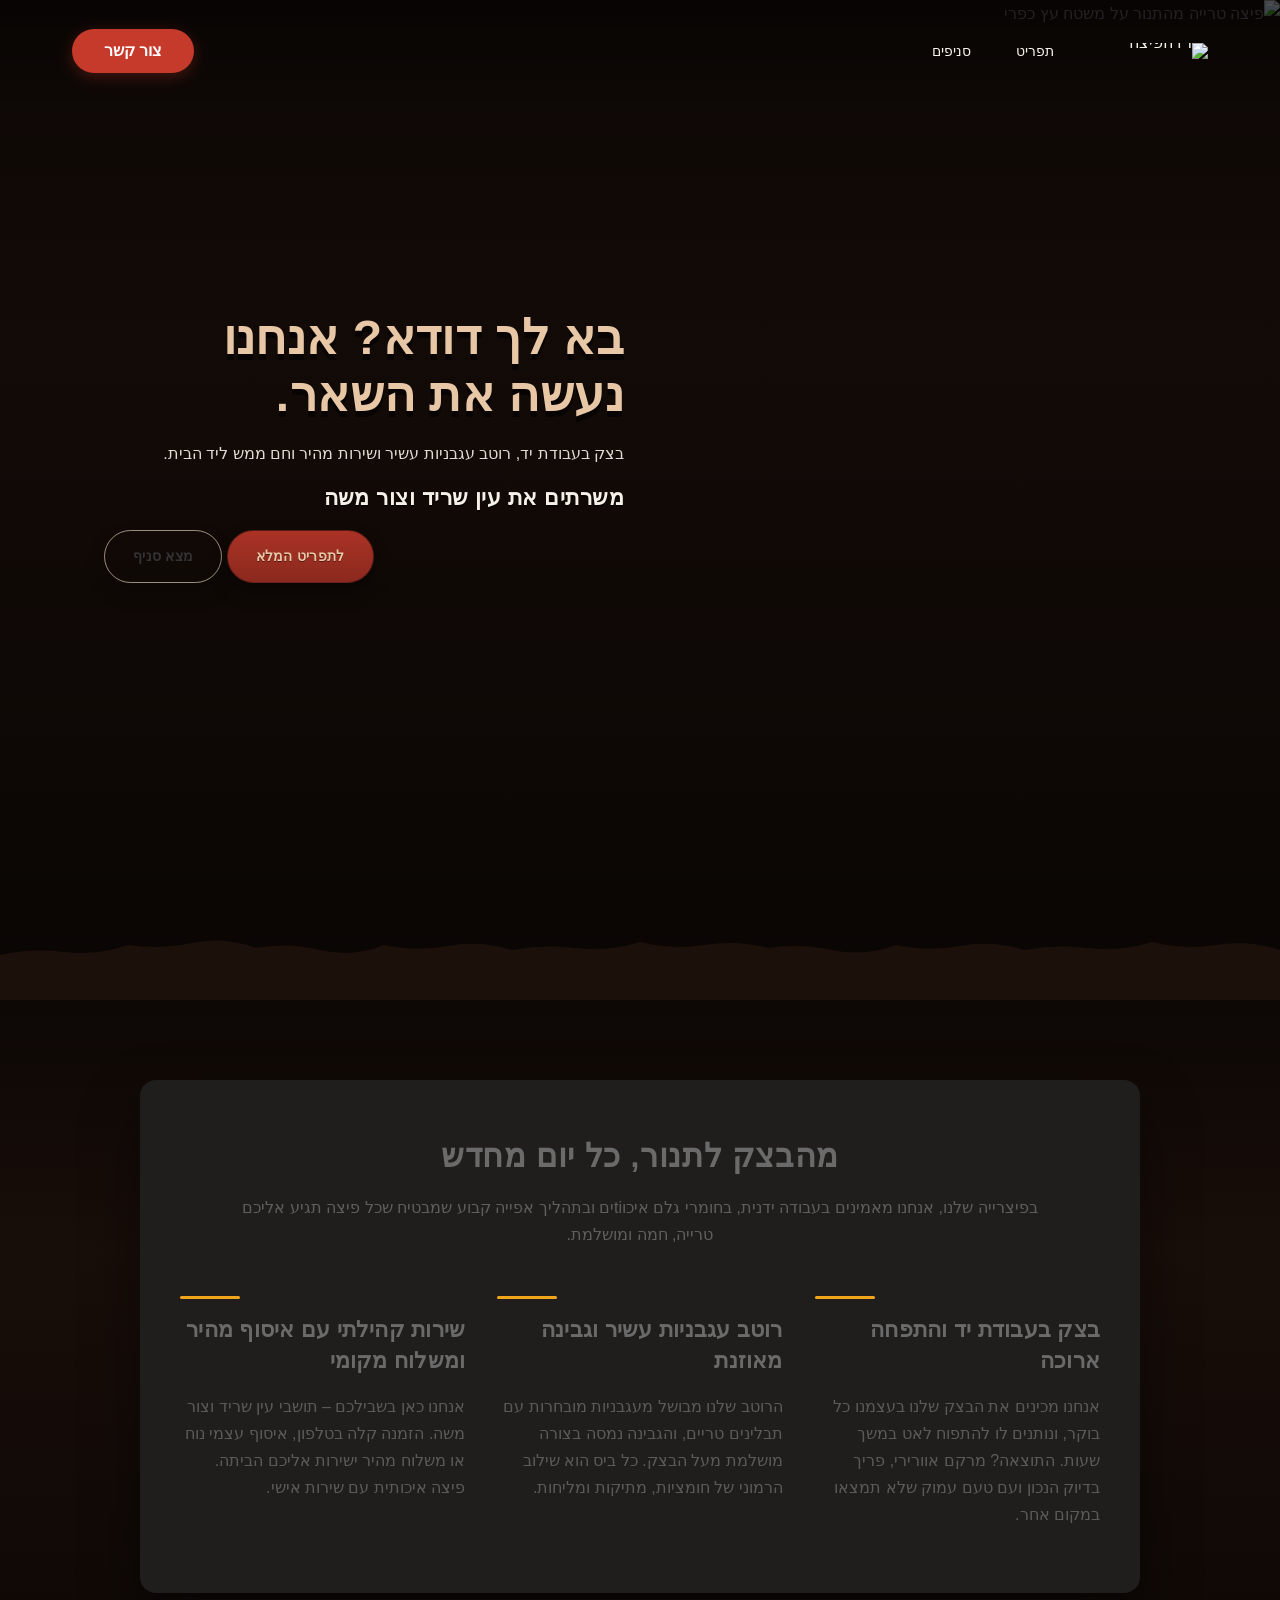
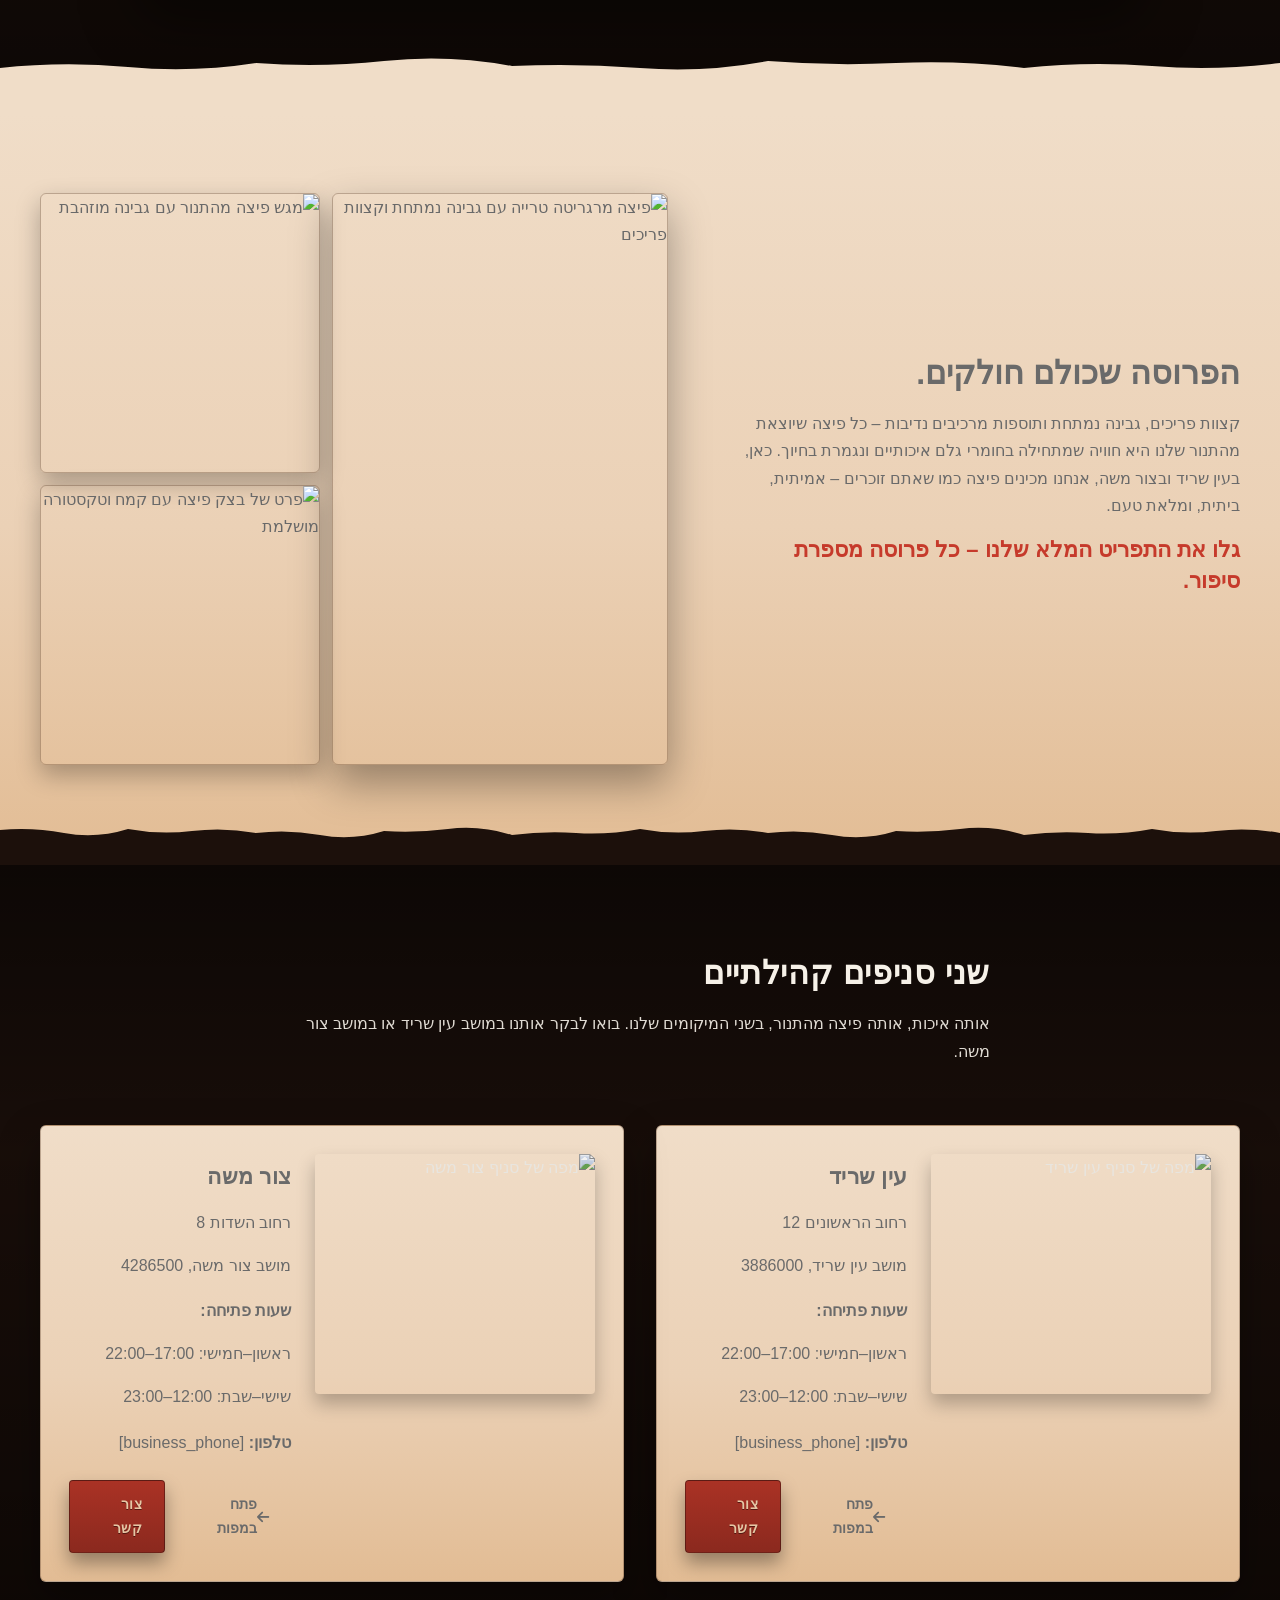
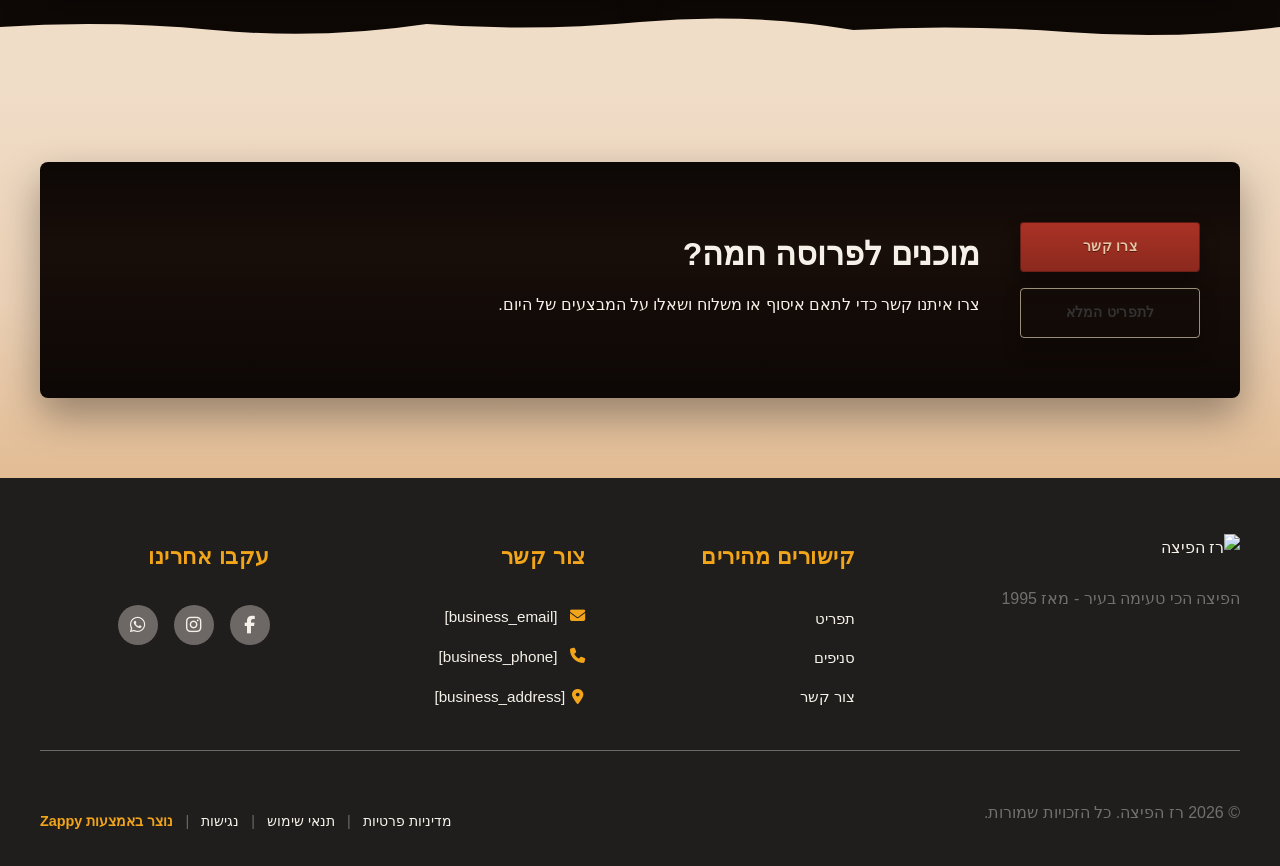
==== index.html @ 1bbb0b95 "Background sync: Progressive GitHub Sync" ====
<!DOCTYPE html>
<html lang="he" dir="rtl">
<head>
    <meta charset="UTF-8">
    <meta name="viewport" content="width=device-width, initial-scale=1.0">
    <meta name="robots" content="index, follow">
    <title>פיצה איכותית שמגיעה היישר אליכם הביתה — רז הפיצה</title>
    <meta name="description" content="רז הפיצה מגישה פיצה טרייה ואיכותית בעין שריד וצור משה. פיצרייה משפחתית עם מגוון טעמים מפנקים שכולם אוהבים. הזמינו עכשיו!">
    <meta name="keywords" content="פיצרייה, רז הפיצה, פיצה עין שריד, פיצה צור משה, פיצריה איכותית לילדים">
    
    <!-- Favicons -->
    <link rel="icon" type="image/x-icon" href="/assets/favicon.ico">
    <link rel="icon" type="image/png" sizes="16x16" href="/assets/favicon-16x16.png">
    <link rel="icon" type="image/png" sizes="32x32" href="/assets/favicon-32x32.png">
    <link rel="icon" type="image/png" sizes="48x48" href="/assets/favicon-48x48.png">
    <link rel="icon" type="image/png" sizes="192x192" href="/assets/favicon-192x192.png">
    <link rel="icon" type="image/png" sizes="512x512" href="/assets/favicon-512x512.png">
    <link rel="apple-touch-icon" href="/assets/apple-touch-icon.png">
    <!-- Zappy Analytics -->
<script>
(function() {
  'use strict';
  
  // Configuration
  var config = {
    websiteId: 'b93ec618-f410-4ff7-aa60-699da508976b',
    apiUrl: 'https://api.zappy5.com/api/analytics/track',
    sessionDuration: 30 * 60 * 1000, // 30 minutes
    visitorDuration: 30 * 24 * 60 * 60 * 1000, // 30 days
    trackPageViews: true,
    trackClicks: true,
    trackFormSubmissions: true
  };
  
  // Generate or retrieve persistent visitor ID (30 days)
  function getVisitorId() {
    var visitorKey = 'zappy_visitor_' + config.websiteId;
    var visitor = null;
    
    try {
      visitor = localStorage.getItem(visitorKey);
      if (visitor) {
        var visitorData = JSON.parse(visitor);
        var now = Date.now();
        
        // Check if visitor ID is still valid (30 days)
        if (now - visitorData.created < config.visitorDuration) {
          // Update last seen timestamp
          visitorData.lastSeen = now;
          localStorage.setItem(visitorKey, JSON.stringify(visitorData));
          return visitorData.id;
        }
      }
    } catch (e) {
      console.warn('Zappy Analytics: LocalStorage not available');
    }
    
    // Generate new visitor ID
    var newVisitorId = 'zv_' + Date.now() + '_' + Math.random().toString(36).substr(2, 9);
    
    try {
      localStorage.setItem(visitorKey, JSON.stringify({
        id: newVisitorId,
        created: Date.now(),
        lastSeen: Date.now()
      }));
    } catch (e) {
      // Continue without local storage
    }
    
    return newVisitorId;
  }
  
  // Generate or retrieve session ID (30 minutes)
  function getSessionId() {
    var sessionKey = 'zappy_session_' + config.websiteId;
    var session = null;
    
    try {
      session = sessionStorage.getItem(sessionKey);
      if (session) {
        var sessionData = JSON.parse(session);
        var now = Date.now();
        
        // Check if session is still valid
        if (now - sessionData.timestamp < config.sessionDuration) {
          // Update timestamp
          sessionData.timestamp = now;
          sessionStorage.setItem(sessionKey, JSON.stringify(sessionData));
          return sessionData.id;
        }
      }
    } catch (e) {
      console.warn('Zappy Analytics: SessionStorage not available');
    }
    
    // Generate new session ID
    var newSessionId = 'zs_' + Date.now() + '_' + Math.random().toString(36).substr(2, 9);
    
    try {
      sessionStorage.setItem(sessionKey, JSON.stringify({
        id: newSessionId,
        timestamp: Date.now()
      }));
    } catch (e) {
      // Continue without session storage
    }
    
    return newSessionId;
  }
  
  var visitorId = getVisitorId();
  var sessionId = getSessionId();
  
  // Track an event
  function trackEvent(eventType, data) {
    data = data || {};
    
    var eventData = {
      website_id: config.websiteId,
      event_type: eventType,
      page_path: window.location.pathname,
      referrer: document.referrer || 'direct',
      visitor_id: visitorId,
      session_id: sessionId,
      metadata: data
    };
    
    // Use sendBeacon if available (better for page unload events)
    if (navigator.sendBeacon) {
      var blob = new Blob([JSON.stringify(eventData)], { type: 'application/json' });
      navigator.sendBeacon(config.apiUrl, blob);
    } else {
      // Fallback to fetch
      fetch(config.apiUrl, {
        method: 'POST',
        headers: {
          'Content-Type': 'application/json'
        },
        body: JSON.stringify(eventData),
        keepalive: true
      }).catch(function(error) {
        console.warn('Zappy Analytics: Failed to track event', error);
      });
    }
  }
  
  // Track page view
  if (config.trackPageViews) {
    trackEvent('pageview', {
      title: document.title,
      url: window.location.href
    });
  }
  
  // Track clicks on important elements
  if (config.trackClicks) {
    document.addEventListener('click', function(e) {
      var target = e.target;
      
      // Track button clicks (counted as actions)
      if (target.tagName === 'BUTTON' || target.closest('button')) {
        var button = target.tagName === 'BUTTON' ? target : target.closest('button');
        trackEvent('click', {
          element: 'button',
          text: button.textContent.trim().substring(0, 100),
          id: button.id || null,
          class: button.className || null
        });
      }
      
      // Track link clicks (navigation - not counted as actions)
      else if (target.tagName === 'A' || target.closest('a')) {
        var link = target.tagName === 'A' ? target : target.closest('a');
        trackEvent('navigation', {
          element: 'link',
          text: link.textContent.trim().substring(0, 100),
          href: link.href,
          external: link.hostname !== window.location.hostname
        });
      }
    }, true);
  }
  
  // Track form submissions
  if (config.trackFormSubmissions) {
    document.addEventListener('submit', function(e) {
      var form = e.target;
      
      trackEvent('form_submit', {
        form_id: form.id || null,
        form_name: form.name || null,
        form_action: form.action || null,
        form_method: form.method || 'GET'
      });
    }, true);
  }
  
  // Track time on page (send on page unload)
  var pageLoadTime = Date.now();
  
  window.addEventListener('beforeunload', function() {
    var timeOnPage = Math.floor((Date.now() - pageLoadTime) / 1000); // in seconds
    
    trackEvent('page_unload', {
      time_on_page: timeOnPage,
      page_path: window.location.pathname
    });
  });
  
  // Expose tracking function globally for custom events
  window.zappyAnalytics = {
    track: trackEvent,
    getVisitorId: function() { return visitorId; },
    getSessionId: function() { return sessionId; }
  };
  
})();
</script>
<!-- End Zappy Analytics -->
    <meta property="og:title" content="פיצה איכותית שמגיעה היישר אליכם הביתה — רז הפיצה">
  <meta property="og:description" content="רז הפיצה מגישה פיצה טרייה ואיכותית בעין שריד וצור משה. פיצרייה משפחתית עם מגוון טעמים מפנקים שכולם אוהבים. הזמינו עכשיו!">
  <meta property="og:type" content="website">
  <meta property="og:locale" content="he_IL">
  
  <meta name="twitter:card" content="summary_large_image">
  <meta name="twitter:title" content="פיצה איכותית שמגיעה היישר אליכם הביתה — רז הפיצה">
  <meta name="twitter:description" content="רז הפיצה מגישה פיצה טרייה ואיכותית בעין שריד וצור משה. פיצרייה משפחתית עם מגוון טעמים מפנקים שכולם אוהבים. הזמינו עכשיו!">
  
  <link rel="stylesheet" href="https://cdnjs.cloudflare.com/ajax/libs/font-awesome/6.4.0/css/all.min.css">

    <!-- Favicons -->
    <link rel="icon" type="image/x-icon" href="/assets/favicon.ico">
    <link rel="icon" type="image/png" sizes="16x16" href="/assets/favicon-16x16.png">
    <link rel="icon" type="image/png" sizes="32x32" href="/assets/favicon-32x32.png">
    <link rel="icon" type="image/png" sizes="48x48" href="/assets/favicon-48x48.png">
    <link rel="icon" type="image/png" sizes="192x192" href="/assets/favicon-192x192.png">
    <link rel="icon" type="image/png" sizes="512x512" href="/assets/favicon-512x512.png">
    <link rel="apple-touch-icon" href="/assets/apple-touch-icon.png">
    <!-- Cookie Consent -->
    <link rel="stylesheet" href="https://cdn.jsdelivr.net/npm/vanilla-cookieconsent@3/dist/cookieconsent.css">
    <script src="https://cdn.jsdelivr.net/npm/vanilla-cookieconsent@3/dist/cookieconsent.umd.js"></script>
    <!-- Mickidum Accessibility Toolbar -->
    <script src="https://cdn.jsdelivr.net/gh/mickidum/acc_toolbar/acctoolbar/acctoolbar.min.js"></script>
    <link rel="stylesheet" href="/styles.css">

    <style id="zappy-dropdown-submenu-styles">
      /* ========== DESKTOP DROPDOWN SUBMENU STYLES ========== */
      /* Base styles for dropdown submenus - parent must be positioned */
      .nav-menu li:has(.sub-menu), nav li:has(.sub-menu), .navbar li:has(.sub-menu), #navMenu li:has(.sub-menu) { position: relative; }
      /* Submenu base - hidden by default */
      .nav-menu .sub-menu, nav .sub-menu, .navbar .sub-menu, #navMenu .sub-menu { display: block !important; position: absolute !important; top: 100%; left: 0; min-width: 220px; background: white; border-radius: 8px; box-shadow: 0 8px 25px rgba(0,0,0,0.15); padding: 8px 0; opacity: 0; visibility: hidden; transform: translateY(10px); transition: all 0.3s ease; z-index: 1000; list-style: none; pointer-events: none; }
      /* CRITICAL: Desktop hover styles to show dropdown */
      .nav-menu li:hover > .sub-menu, nav li:hover > .sub-menu, .navbar li:hover > .sub-menu, #navMenu li:hover > .sub-menu { opacity: 1 !important; visibility: visible !important; transform: translateY(0) !important; pointer-events: auto !important; }
      /* Submenu item styling */
      .sub-menu li { list-style: none; margin: 0; padding: 0; }
      .sub-menu a { display: block !important; padding: 10px 16px !important; color: var(--text-dark, #333) !important; font-weight: 500; text-decoration: none; white-space: nowrap; transition: background-color 0.2s; }
      .sub-menu a:hover { background-color: #f5f5f5; }
      /* RTL (Hebrew/Arabic) dropdown positioning */
      [dir="rtl"] .nav-menu .sub-menu, [dir="rtl"] nav .sub-menu, [dir="rtl"] .navbar .sub-menu, html[lang="he"] .nav-menu .sub-menu, html[lang="he"] nav .sub-menu, html[lang="he"] .navbar .sub-menu, html[lang="ar"] .nav-menu .sub-menu, html[lang="ar"] nav .sub-menu, html[lang="ar"] .navbar .sub-menu { left: auto !important; right: 0 !important; }
      /* Hide empty dropdown menus */
      .sub-menu:empty, .sub-menu:not(:has(li:not(.zappy-hidden-menu-item))), .sub-menu:not(:has(li)) { display: none !important; opacity: 0 !important; visibility: hidden !important; pointer-events: none !important; }
      /* Desktop: show submenu on Menu Group hover */
      li:has(.menu-group-title):hover > .sub-menu { opacity: 1 !important; visibility: visible !important; transform: translateY(0) !important; pointer-events: auto !important; }
      /* Menu Group title styling */
      .nav-menu > li > .menu-group-title, #navMenu > li > .menu-group-title { display: inline-block; padding: 0.5rem 1rem; cursor: default; user-select: none; }
      
      /* ========== MOBILE SUBMENU STYLES ========== */
      @media (max-width: 768px) {
        .nav-menu .sub-menu, nav .sub-menu, .navbar .sub-menu, #navMenu .sub-menu { position: static !important; transform: none !important; box-shadow: none !important; background: transparent !important; max-height: 0; overflow: hidden; opacity: 0; visibility: hidden; transition: max-height 0.3s ease, opacity 0.3s ease; padding: 0 !important; border-radius: 0 !important; }
        .sub-menu.mobile-expanded { max-height: 500px !important; opacity: 1 !important; visibility: visible !important; padding: 8px 0 8px 16px !important; }
        [dir="rtl"] .sub-menu.mobile-expanded, html[lang="he"] .sub-menu.mobile-expanded { padding: 8px 16px 8px 0 !important; }
        /* Disable hover behavior on mobile */
        .nav-menu li:hover > .sub-menu, nav li:hover > .sub-menu, .navbar li:hover > .sub-menu, #navMenu li:hover > .sub-menu { opacity: 0; visibility: hidden; pointer-events: none; }
        .nav-menu li > .sub-menu.mobile-expanded, nav li > .sub-menu.mobile-expanded, .navbar li > .sub-menu.mobile-expanded, #navMenu li > .sub-menu.mobile-expanded { opacity: 1 !important; visibility: visible !important; pointer-events: auto !important; }
        .nav-menu li:has(.sub-menu), nav li:has(.sub-menu), .navbar li:has(.sub-menu), #navMenu li:has(.sub-menu) { display: flex !important; flex-wrap: wrap !important; align-items: center !important; position: relative !important; min-height: 44px !important; }
        .nav-menu li:has(.sub-menu) > a, nav li:has(.sub-menu) > a, .navbar li:has(.sub-menu) > a, #navMenu li:has(.sub-menu) > a { flex: 1 !important; min-width: 0 !important; }
        .nav-menu li:has(.sub-menu) > .menu-group-title, nav li:has(.sub-menu) > .menu-group-title, .navbar li:has(.sub-menu) > .menu-group-title, #navMenu li:has(.sub-menu) > .menu-group-title { flex: 1 !important; min-width: 0 !important; padding: 0 !important; line-height: inherit !important; }
        .nav-menu li:has(.sub-menu) > .sub-menu, nav li:has(.sub-menu) > .sub-menu, .navbar li:has(.sub-menu) > .sub-menu, #navMenu li:has(.sub-menu) > .sub-menu { flex-basis: 100% !important; width: 100% !important; }
        .nav-menu li:has(.sub-menu) > a [class*="chevron"], .nav-menu li:has(.sub-menu) > a [class*="arrow"], .nav-menu li:has(.sub-menu) > a .fa-chevron-down, .nav-menu li:has(.sub-menu) > a .fa-angle-down, nav li:has(.sub-menu) > a [class*="chevron"], nav li:has(.sub-menu) > a [class*="arrow"], #navMenu li:has(.sub-menu) > a [class*="chevron"], #navMenu li:has(.sub-menu) > a [class*="arrow"] { display: none !important; visibility: hidden !important; }
        .mobile-submenu-toggle { display: flex !important; align-items: center !important; justify-content: center !important; width: 44px !important; height: auto !important; background: transparent !important; border: none !important; cursor: pointer !important; color: var(--text-dark) !important; position: static !important; flex-shrink: 0 !important; align-self: stretch !important; z-index: 2 !important; padding: 0 !important; margin: 0 !important; }
        .mobile-submenu-toggle::after { content: '' !important; width: 0 !important; height: 0 !important; border-left: 6px solid transparent !important; border-right: 6px solid transparent !important; border-top: 7px solid currentColor !important; transition: transform 0.3s ease !important; }
        .mobile-submenu-toggle.expanded::after { transform: rotate(180deg) !important; }
        .sub-menu a { padding: 10px 0 !important; display: block !important; color: var(--text-dark) !important; }
        .navbar .sub-menu li a, nav.navbar .sub-menu li a, .zappy-products-dropdown .sub-menu a { color: var(--text-dark) !important; }
      }
      @media (min-width: 769px) { .mobile-submenu-toggle { display: none !important; } }
    </style>

    <style id="mobile-lang-menu-deployed-css">
    @media (max-width: 768px) {
      .lang-switcher,
      .nav-cta-container .lang-switcher,
      .nav-container .lang-switcher,
      .navbar .lang-switcher,
      .navbar .nav-cta-container .lang-switcher,
      .nav-icons-left .lang-switcher,
      .nav-ecommerce-icons .lang-switcher { display: none !important; }
      .mobile-lang-menu { width: 100%; border-top: 1px solid rgba(128,128,128,0.2); padding: 8px 0 0 0; margin-top: 8px; }
      .mobile-lang-toggle { display: flex !important; align-items: center; justify-content: space-between; width: 100%; padding: 12px 16px; background: none; border: none; cursor: pointer; font-size: 15px; color: inherit; font-family: inherit; }
      .mobile-lang-toggle::after { content: ''; display: inline-block; width: 8px; height: 8px; border-right: 2px solid currentColor; border-bottom: 2px solid currentColor; transform: rotate(45deg); transition: transform 0.3s ease; margin-left: 8px; }
      .mobile-lang-toggle.expanded::after { transform: rotate(-135deg); }
      .mobile-lang-options { max-height: 0; overflow: hidden; transition: max-height 0.3s ease; }
      .mobile-lang-options.expanded { max-height: 300px; }
      .mobile-lang-option { display: flex !important; align-items: center; gap: 10px; padding: 10px 24px; text-decoration: none; color: inherit; font-size: 14px; font-family: inherit; }
      .mobile-lang-option:hover { background: rgba(128,128,128,0.1); }
      .mobile-lang-option.active { font-weight: 600; opacity: 0.7; pointer-events: none; }
      .mobile-lang-option img { width: 20px; height: 20px; border-radius: 50%; }
    }
    @media (min-width: 769px) {
      .mobile-lang-menu { display: none !important; }
    }
    </style>

    <style id="zappy-widget-visibility">
      #mic-access-tool-general-button, .mic-access-tool-general-button,
      #mic-init-access-tool .mic-access-tool-general-button, #mic-init-access-tool #mic-access-tool-general-button,
      ._access-icon, #mic-access-tool-box, .mic-access-tool-box,
      #mic-init-access-tool #mic-access-tool-box, div[id*="mic-access-tool-box"], ._access-menu {
        display: none !important; visibility: hidden !important; opacity: 0 !important; pointer-events: none !important;
      }
    </style>
</head>
<body>

  <nav class="navbar" dir="rtl">
  <button class="mobile-toggle" id="mobileToggle" aria-label="Menu">
    <svg class="hamburger-icon" width="24" height="24" viewbox="0 0 24 24" fill="none">
      <path d="M3 12h18M3 6h18M3 18h18" stroke="currentColor" stroke-width="2" stroke-linecap="round"></path>
    </svg>
    <svg class="close-icon" width="24" height="24" viewbox="0 0 24 24" fill="none" style="display: none;">
      <path d="M18 6L6 18M6 6l12 12" stroke="currentColor" stroke-width="2" stroke-linecap="round"></path>
    </svg>
  </button>
  
  <button class="phone-header-btn" aria-label="Call">
    <svg width="20" height="20" viewbox="0 0 24 24" fill="currentColor">
      <path d="M22 16.92v3a2 2 0 0 1-2.18 2 19.79 19.79 0 0 1-8.63-3.07 19.5 19.5 0 0 1-6-6 19.79 19.79 0 0 1-3.07-8.67A2 2 0 0 1 4.11 2h3a2 2 0 0 1 2 1.72 12.84 12.84 0 0 0 .7 2.81 2 2 0 0 1-.45 2.11L8.09 9.91a16 16 0 0 0 6 6l1.27-1.27a2 2 0 0 1 2.11-.45 12.84 12.84 0 0 0 2.81.7A2 2 0 0 1 22 16.92z"></path>
    </svg>
  </button>
  
  <div class="nav-container">
    <div class="nav-right-group"><div class="nav-brand">
      <a href="/" class="logo-link">
        <img src="/assets/logo.webp" alt="רז הפיצה" class="logo">
      </a>
    </div><ul class="nav-menu" id="navMenu"><li><a href="/menu">תפריט</a></li><li><a href="/locations">סניפים</a></li></ul></div>
    
    
    
    <div class="nav-cta-container">
      <a href="/contact" class="nav-cta-btn">צור קשר</a>
    </div>
  </div>
</nav>
<script>

// Navbar Mobile Menu Toggle and Contrast Fix
(function() {
  // Use 'load' event instead of 'DOMContentLoaded' to ensure we run AFTER all other scripts
  window.addEventListener('load', function() {
    
    // FIX MOBILE BUTTON CONTRAST
    // Detect navbar background color and apply contrasting color to mobile buttons
    const navbar = document.querySelector('.navbar, nav, header');
    if (!navbar) {
      console.log('[Navbar] Navbar element not found');
      return;
    }
    
    // DECLARE VARIABLES EARLY to avoid Temporal Dead Zone errors
    // These are used in multiple places below
    let mobileToggle = document.getElementById('mobileToggle') ||
                       document.querySelector('.mobile-toggle') ||
                       document.querySelector('.hamburger') ||
                       document.querySelector('.hamburger-menu') ||
                       document.querySelector('.menu-toggle') ||
                       document.querySelector('.burger-menu') ||
                       document.querySelector('[aria-label="Menu"]') ||
                       document.querySelector('[aria-label="תפריט"]');
    
    const phoneBtn = document.querySelector('.phone-header-btn');
    
    const computedStyle = window.getComputedStyle(navbar);
    let bgColor = computedStyle.backgroundColor;
    
    console.log('[Navbar] Initial navbar background:', bgColor);
    
    // Check if background is transparent or rgba with 0 alpha
    const isTransparent = bgColor === 'transparent' || 
                         bgColor === 'rgba(0, 0, 0, 0)' ||
                         (bgColor.startsWith('rgba') && bgColor.includes(', 0)'));
    
    if (isTransparent) {
      // Check for background-image or gradient
      const bgImage = computedStyle.backgroundImage;
      if (bgImage && bgImage !== 'none') {
        console.log('[Navbar] Navbar has background image/gradient, using dark text');
        bgColor = 'rgb(240, 240, 240)'; // Assume light background
      } else {
        // Transparent navbar - check body background
        const bodyBg = window.getComputedStyle(document.body).backgroundColor;
        console.log('[Navbar] Navbar transparent, using body background:', bodyBg);
        bgColor = bodyBg;
      }
    }
    
    // Calculate luminance to determine if background is light or dark
    const rgb = bgColor.match(/\d+/g);
    if (rgb && rgb.length >= 3) {
      const r = parseInt(rgb[0]);
      const g = parseInt(rgb[1]);
      const b = parseInt(rgb[2]);
      const luminance = (0.299 * r + 0.587 * g + 0.114 * b) / 255;
      
      // Mobile button colors are set by Claude's AI-generated CSS (same as .nav-menu a)
      // No dynamic color overrides needed - colors come from the generated navbar CSS
      console.log('[Navbar] Mobile button colors preserved from Claude CSS (luminance:', luminance.toFixed(2) + ')');
      
      // FIX ICON SIZES - Ensure SVGs are properly sized and visible
      // INJECT CRITICAL CSS TO OVERRIDE ANY CONFLICTING RULES
      const criticalCSS = document.createElement('style');
      criticalCSS.id = 'zappy-mobile-nav-fix';
      const htmlLang = document.documentElement.lang || 'en';
      const htmlDir = document.documentElement.dir || 'ltr';
      // Check both dir attribute AND lang for RTL detection
      // dir="rtl" is the most reliable indicator
      const isRTL = htmlDir === 'rtl' || htmlLang === 'he' || htmlLang === 'ar';
      
      criticalCSS.textContent = `
        /* Hide mobile buttons on desktop, show only on mobile */
        @media (min-width: 769px) {
          .mobile-toggle,
          .phone-header-btn {
            display: none !important;
          }
        }
        
        /* Show and position mobile buttons correctly on mobile */
        @media (max-width: 768px) {
          .mobile-toggle,
          .phone-header-btn {
            position: absolute !important;
            top: 50% !important;
            transform: translateY(-50%) !important;
            z-index: 1001 !important;
            display: flex !important;
            align-items: center !important;
            justify-content: center !important;
            width: 36px !important;
            height: 36px !important;
            border-radius: 50% !important;
            border: none !important;
            cursor: pointer !important;
            padding: 6px !important;
            background: none !important;
            color: var(--nav-text, var(--text-dark)) !important;
          }
          
          /* LTR positioning (default): hamburger LEFT, phone RIGHT */
          html:not([dir="rtl"]):not([lang="he"]):not([lang="ar"]) .mobile-toggle,
          html[dir="ltr"] .mobile-toggle {
            left: 12px !important;
            right: auto !important;
          }
          html:not([dir="rtl"]):not([lang="he"]):not([lang="ar"]) .phone-header-btn,
          html[dir="ltr"] .phone-header-btn {
            right: 12px !important;
            left: auto !important;
          }
          
          /* RTL positioning: hamburger RIGHT, phone LEFT */
          html[dir="rtl"] .mobile-toggle,
          html[lang="he"] .mobile-toggle,
          html[lang="ar"] .mobile-toggle {
            right: 12px !important;
            left: auto !important;
          }
          html[dir="rtl"] .phone-header-btn,
          html[lang="he"] .phone-header-btn,
          html[lang="ar"] .phone-header-btn {
            left: 12px !important;
            right: auto !important;
          }
          
          /* CRITICAL: Ensure nav-container has min-height on mobile */
          /* All children are positioned absolutely/fixed on mobile, so height:auto collapses to 0 */
          .nav-container {
            min-height: 70px !important;
            position: relative !important;
          }
          
          /* Ensure SVG icons are properly sized and inherit color */
          .mobile-toggle svg,
          .phone-header-btn svg {
            width: 24px !important;
            height: 24px !important;
            /* Don't force display - let JavaScript control hamburger/close toggle */
          }
          
          /* Reset nav-cta-container on mobile - remove desktop box-shadow/padding */
          /* that creates a visible ghost box when CTA button is hidden */
          .nav-cta-container {
            box-shadow: none !important;
            padding: 0 !important;
          }
          
          /* Hide nav-cta-container entirely on mobile when there's no lang-switcher */
          /* (only the CTA button is inside, and it's hidden on mobile) */
          .nav-cta-container:not(:has(.lang-switcher)) {
            display: none !important;
          }
          
          /* CRITICAL: Prevent hero image fade gradient from bleeding over headline text */
          /* The .image-fade-gradient has bottom: -30px (extends below parent) */
          /* On mobile stacked layout, this overlaps the h1 text below the image */
          .hero-image-column {
            overflow: hidden !important;
          }
          .image-fade-gradient {
            bottom: 0 !important;
          }
          
          /* Hide desktop language switcher on mobile - hamburger menu handles it */
          /* High specificity to override stored CSS */
          .lang-switcher,
          .nav-cta-container .lang-switcher,
          .nav-container .lang-switcher,
          .navbar .lang-switcher,
          .navbar .nav-cta-container .lang-switcher {
            display: none !important;
          }
        }
      `;
      
      // Remove existing fix if present and inject new one
      const existing = document.getElementById('zappy-mobile-nav-fix');
      if (existing) existing.remove();
      document.head.appendChild(criticalCSS);
      
      console.log('[Navbar] Critical CSS injected for mobile nav positioning');
      
      // ONLY apply inline positioning styles on mobile viewport
      // On desktop, the CSS handles hiding these buttons with display: none
      // Inline styles were breaking desktop layout by overriding CSS
      const isMobileViewport = window.innerWidth <= 768;
      
      if (mobileToggle) {
        // Icon sizing applies to all viewports for consistency
        const hamburgerIcon = mobileToggle.querySelector('.hamburger-icon');
        const closeIcon = mobileToggle.querySelector('.close-icon');
        
        if (hamburgerIcon) {
          hamburgerIcon.style.setProperty('width', '24px', 'important');
          hamburgerIcon.style.setProperty('height', '24px', 'important');
          hamburgerIcon.style.setProperty('display', 'block', 'important'); // Show hamburger by default
        }
        if (closeIcon) {
          closeIcon.style.setProperty('width', '24px', 'important');
          closeIcon.style.setProperty('height', '24px', 'important');
          closeIcon.style.setProperty('display', 'none', 'important'); // Hide close icon by default
        }
        
        // ONLY set positioning inline styles on mobile
        if (isMobileViewport) {
          mobileToggle.style.setProperty('position', 'absolute', 'important');
          mobileToggle.style.setProperty('top', '50%', 'important');
          mobileToggle.style.setProperty('transform', 'translateY(-50%)', 'important');
          mobileToggle.style.setProperty('z-index', '1001', 'important');
          
          // Clear any inline left/right so CSS can take over based on html[dir]
          mobileToggle.style.removeProperty('left');
          mobileToggle.style.removeProperty('right');
          
          console.log('[Navbar] Mobile toggle positioning applied (mobile viewport)');
        } else {
          // On desktop, clear any positioning styles to let CSS handle it
          mobileToggle.style.removeProperty('position');
          mobileToggle.style.removeProperty('top');
          mobileToggle.style.removeProperty('transform');
          mobileToggle.style.removeProperty('z-index');
          mobileToggle.style.removeProperty('left');
          mobileToggle.style.removeProperty('right');
          console.log('[Navbar] Desktop viewport - cleared mobile toggle inline positioning');
        }
      }
      
      if (phoneBtn) {
        // Icon sizing applies to all viewports
        const phoneIcon = phoneBtn.querySelector('svg');
        if (phoneIcon) {
          phoneIcon.style.width = '24px';
          phoneIcon.style.height = '24px';
          phoneIcon.setAttribute('width', '24');
          phoneIcon.setAttribute('height', '24');
        }
        
        // ONLY set positioning inline styles on mobile
        if (isMobileViewport) {
          phoneBtn.style.setProperty('position', 'absolute', 'important');
          phoneBtn.style.setProperty('top', '50%', 'important');
          phoneBtn.style.setProperty('transform', 'translateY(-50%)', 'important');
          phoneBtn.style.setProperty('z-index', '1001', 'important');
          
          // Clear any inline left/right so CSS can take over based on html[dir]
          phoneBtn.style.removeProperty('left');
          phoneBtn.style.removeProperty('right');
          
          console.log('[Navbar] Phone button positioning applied (mobile viewport)');
        } else {
          // On desktop, clear any positioning styles to let CSS handle it
          phoneBtn.style.removeProperty('position');
          phoneBtn.style.removeProperty('top');
          phoneBtn.style.removeProperty('transform');
          phoneBtn.style.removeProperty('z-index');
          phoneBtn.style.removeProperty('left');
          phoneBtn.style.removeProperty('right');
          console.log('[Navbar] Desktop viewport - cleared phone button inline positioning');
        }
      }
    } else {
      console.log('[Navbar] Could not parse background color:', bgColor);
    }
    
    // MOBILE MENU TOGGLE
    // Re-query in case DOM changed (mobileToggle already declared at top of function)
    mobileToggle = document.getElementById('mobileToggle') ||
                   document.querySelector('.mobile-toggle') ||
                   document.querySelector('.hamburger') ||
                   document.querySelector('.hamburger-menu') ||
                   document.querySelector('.menu-toggle') ||
                   document.querySelector('.burger-menu') ||
                   document.querySelector('[aria-label="Menu"]') ||
                   document.querySelector('[aria-label="תפריט"]');
    
    // EXPANDED SEARCH: Find nav menu by ID or class
    const navMenu = document.getElementById('navMenu') ||
                  document.querySelector('.nav-menu') ||
                  document.querySelector('.nav-links') ||
                  document.querySelector('nav ul:not(.submenu)');
    
    if (!mobileToggle || !navMenu) {
      console.log('[Navbar] Mobile toggle or menu not found:', { toggle: !!mobileToggle, menu: !!navMenu });
      return;
    }
    
    // Ensure navMenu has ID for CSS targeting
    if (!navMenu.id) {
      navMenu.id = 'navMenu';
    }
    
    console.log('[Navbar] Initializing mobile menu...');
    
    // Remove any existing event listeners by cloning the button
    const newToggle = mobileToggle.cloneNode(true);
    mobileToggle.parentNode.replaceChild(newToggle, mobileToggle);
    
    // Toggle menu on button click - use newToggle now
    newToggle.addEventListener('click', function(e) {
      e.preventDefault();
      e.stopPropagation();
      
      const hamburgerIcon = this.querySelector('.hamburger-icon');
      const closeIcon = this.querySelector('.close-icon');
      const isActive = navMenu.classList.contains('active');
      
      if (isActive) {
        // Close menu
        navMenu.classList.remove('active');
        if (hamburgerIcon) hamburgerIcon.style.setProperty('display', 'block', 'important');
        if (closeIcon) closeIcon.style.setProperty('display', 'none', 'important');
        document.body.style.overflow = '';
        console.log('[Navbar] Menu closed');
      } else {
        // Open menu
        navMenu.classList.add('active');
        if (hamburgerIcon) hamburgerIcon.style.setProperty('display', 'none', 'important');
        if (closeIcon) closeIcon.style.setProperty('display', 'block', 'important');
        document.body.style.overflow = 'hidden';
        console.log('[Navbar] Menu opened');
      }
    });
    
    // Close menu when clicking nav links (but NOT dropdown toggles)
    const navLinks = navMenu.querySelectorAll('a');
    navLinks.forEach(function(link) {
      link.addEventListener('click', function() {
        // Don't close if it's a dropdown child (unless it's a real navigation link)
        if (this.getAttribute('href') === '#') return;
        
        const hamburgerIcon = newToggle.querySelector('.hamburger-icon');
        const closeIcon = newToggle.querySelector('.close-icon');
        
        navMenu.classList.remove('active');
        if (hamburgerIcon) hamburgerIcon.style.setProperty('display', 'block', 'important');
        if (closeIcon) closeIcon.style.setProperty('display', 'none', 'important');
        document.body.style.overflow = '';
        console.log('[Navbar] Menu closed (link clicked)');
      });
    });
    
    // DROPDOWN MENU TOGGLE (for mobile and touch devices)
    var dropdownToggles = navMenu.querySelectorAll('.dropdown-toggle');
    dropdownToggles.forEach(function(toggle) {
      toggle.addEventListener('click', function(e) {
        e.preventDefault();
        e.stopPropagation();
        var parent = this.closest('.nav-dropdown');
        if (!parent) return;
        
        // Close other open dropdowns at the same level
        var siblings = parent.parentNode.querySelectorAll('.nav-dropdown.open');
        siblings.forEach(function(sib) {
          if (sib !== parent) sib.classList.remove('open');
        });
        
        parent.classList.toggle('open');
        console.log('[Navbar] Dropdown toggled:', parent.classList.contains('open') ? 'open' : 'closed');
      });
    });
    
    // Close dropdowns when clicking outside
    document.addEventListener('click', function(e) {
      if (!e.target.closest('.nav-dropdown')) {
        var openDropdowns = document.querySelectorAll('.nav-dropdown.open');
        openDropdowns.forEach(function(dd) { dd.classList.remove('open'); });
      }
    });
    
    console.log('[Navbar] Dropdown handlers initialized for ' + dropdownToggles.length + ' dropdowns');
    
    // Phone button functionality (phoneBtn already declared at top of function)
    if (phoneBtn) {
      phoneBtn.addEventListener('click', function() {
        // Get phone number from placeholder in page or use default
        const phoneLinks = document.querySelectorAll('a[href^="tel:"]');
        const phoneNumber = phoneLinks.length > 0 
          ? phoneLinks[0].getAttribute('href').replace('tel:', '')
          : '[business_phone]';
        
        window.location.href = 'tel:' + phoneNumber;
        console.log('[Navbar] Phone button clicked');
      });
    }
    
    console.log('[Navbar] Mobile menu initialized successfully');
    
    // === WHATSAPP BUTTON VISIBILITY FIX ===
    // Ensure WhatsApp floating button is hidden on desktop and visible on mobile
    // IMPORTANT: Only target the floating button by its class, NOT generic wa.me links
    const handleWhatsAppVisibility = function() {
      const whatsappBtn = document.querySelector('.whatsapp-float');
      if (whatsappBtn) {
        const isDesktop = window.innerWidth >= 769;
        if (isDesktop) {
          whatsappBtn.style.setProperty('display', 'none', 'important');
          whatsappBtn.style.setProperty('visibility', 'hidden', 'important');
          whatsappBtn.style.setProperty('opacity', '0', 'important');
          whatsappBtn.style.setProperty('pointer-events', 'none', 'important');
          console.log('[WhatsApp] Button hidden on desktop');
        } else {
          whatsappBtn.style.removeProperty('display');
          whatsappBtn.style.removeProperty('visibility');
          whatsappBtn.style.removeProperty('opacity');
          whatsappBtn.style.removeProperty('pointer-events');
          console.log('[WhatsApp] Button visible on mobile');
        }
      }
    };
    
    // Run on load
    handleWhatsAppVisibility();
    
    // Run on resize with debouncing
    let resizeTimer;
    window.addEventListener('resize', function() {
      clearTimeout(resizeTimer);
      resizeTimer = setTimeout(handleWhatsAppVisibility, 100);
    });
  });
})();

</script>
  
  <main>
    <section class="index-hero-section" data-layout-spec="בית-hero" data-hero-type="fullscreen-scrim" id="zappy-section-0">
  <!-- Background Image -->
  <img data-hero-bg="true" data-placeholder="index-hero-bg" data-context="Rustic overhead shot of a freshly baked artisan pizza on a dark, charred wood surface with flour dusting and warm golden highlights. The pizza has rich tomato sauce, melted cheese, and fresh toppings. Warm, inviting lighting with dramatic shadows. Authentic pizzeria atmosphere." class="hero-bg zappy-editable-image" width="1920" height="1080" src="/assets/site-index-hero-bg.webp" alt="פיצה טרייה מהתנור על משטח עץ כפרי" data-hero-background="true" data-element-type="image" data-element-id="img-1773356445925-wqb6t42x0" data-resize-handler-attached="true">
  
  <!-- Scrim Overlay -->
  <div class="hero-scrim" aria-hidden="true"></div>
  
  <!-- Content Overlay -->
  <div class="hero-content">
    <div class="hero-text-group">
      
      <h1 style="" data-element-id="move-1773356478322-lm7enh10">בא לך דודא? אנחנו נעשה את השאר.</h1><p class="hero-description">בצק בעבודת יד, רוטב עגבניות עשיר ושירות מהיר וחם ממש ליד הבית.</p>
      <h3 class="hero-locations">משרתים את עין שריד וצור משה</h3>
      <div class="hero-ctas">
        <p><a href="/menu" class="btn-primary" data-element-type="button" data-element-id="btn-1773356445916-bkph1fkkk" data-native-element="true">לתפריט המלא</a>
        <a href="/locations" class="btn-secondary" data-element-type="button" data-element-id="btn-1773356445916-yx587uhjt" data-native-element="true">מצא סניף</a>
      </p></div>
    </div>
  </div>
  
  <!-- Bottom Divider: Charred Crust Edge -->
  <div class="hero-divider-wrapper">
    <svg data-no-icon-edit="true" aria-hidden="true" viewbox="0 0 1200 100" preserveaspectratio="none" xmlns="http://www.w3.org/2000/svg">
      <defs>
        <linearGradient id="soot-gradient" x1="0%" y1="0%" x2="0%" y2="100%">
          <stop offset="0%" style="stop-color:#1C100B;stop-opacity:0.8"></stop>
          <stop offset="100%" style="stop-color:#1C100B;stop-opacity:1"></stop>
        </linearGradient>
      </defs>
      <path d="M0,100 L0,55 Q30,48 60,52 T120,45 Q150,50 180,43 T240,48 Q270,42 300,50 T360,45 Q390,52 420,46 T480,50 Q510,44 540,48 T600,42 Q630,50 660,45 T720,48 Q750,43 780,50 T840,45 Q870,52 900,46 T960,50 Q990,44 1020,48 T1080,42 Q1110,50 1140,45 T1200,50 L1200,100 Z" fill="#1C100B"></path>
    </svg>
  </div>
</section>

<section class="index-features-section" data-layout-spec="בית-features">
  <div class="index-features-section__container">
    <div class="index-features-section__panel">
      <div class="index-features-section__intro">
        <h2 class="index-features-section__title">מהבצק לתנור, כל יום מחדש</h2>
        <p class="index-features-section__subtitle">בפיצרייה שלנו, אנחנו מאמינים בעבודה ידנית, בחומרי גלם איכוtiים ובתהליך אפייה קבוע שמבטיח שכל פיצה תגיע אליכם טרייה, חמה ומושלמת.</p>
      </div>
      <div class="index-features-section__grid">
        <div class="index-features-section__feature">
          <div class="index-features-section__accent-line"></div>
          <h3 class="index-features-section__feature-title">בצק בעבודת יד והתפחה ארוכה</h3>
          <p class="index-features-section__feature-text">אנחנו מכינים את הבצק שלנו בעצמנו כל בוקר, ונותנים לו להתפוח לאט במשך שעות. התוצאה? מרקם אוורירי, פריך בדיוק הנכון ועם טעם עמוק שלא תמצאו במקום אחר.</p>
        </div>
        <div class="index-features-section__feature">
          <div class="index-features-section__accent-line"></div>
          <h3 class="index-features-section__feature-title">רוטב עגבניות עשיר וגבינה מאוזנת</h3>
          <p class="index-features-section__feature-text">הרוטב שלנו מבושל מעגבניות מובחרות עם תבלינים טריים, והגבינה נמסה בצורה מושלמת מעל הבצק. כל ביס הוא שילוב הרמוני של חומציות, מתיקות ומליחות.</p>
        </div>
        <div class="index-features-section__feature">
          <div class="index-features-section__accent-line"></div>
          <h3 class="index-features-section__feature-title">שירות קהילתי עם איסוף מהיר ומשלוח מקומי</h3>
          <p class="index-features-section__feature-text">אנחנו כאן בשבילכם – תושבי עין שריד וצור משה. הזמנה קלה בטלפון, איסוף עצמי נוח או משלוח מהיר ישירות אליכם הביתה. פיצה איכותית עם שירות אישי.</p>
        </div>
      </div>
    </div>
  </div>
  <div class="index-features-section__divider-wrapper">
    <svg aria-hidden="true" viewbox="0 0 1200 100" preserveaspectratio="none" xmlns="http://www.w3.org/2000/svg">
      <defs>
        <filter id="flour-speckles">
          <feTurbulence type="fractalNoise" basefrequency="0.9" numoctaves="4" result="noise"></feTurbulence>
          <feColorMatrix in="noise" type="saturate" values="0" result="grayscale"></feColorMatrix>
          <feComponentTransfer in="grayscale" result="threshold">
            <feFuncA type="discrete" tablevalues="0 0 0 0 0 0 0 0 0 0 0 0 0 0 0 1"></feFuncA>
          </feComponentTransfer>
          <feComposite in="threshold" in2="SourceGraphic" operator="over"></feComposite>
        </filter>
      </defs>
      <path d="M0,100 L0,55 Q60,48 120,54 T240,50 Q300,55 360,48 T480,53 Q540,50 600,55 T720,48 Q780,53 840,50 T960,55 Q1020,48 1080,53 T1200,50 L1200,100 Z" fill="#F0DDC8" filter="url(#flour-speckles)"></path>
    </svg>
  </div>
</section>

<section class="index-gallery-section" data-layout-spec="בית-gallery">
  <div class="index-gallery-container">
    <div class="index-gallery-content">
      <h2>הפרוסה שכולם חולקים.</h2>
      <p>קצוות פריכים, גבינה נמתחת ותוספות מרכיבים נדיבות – כל פיצה שיוצאת מהתנור שלנו היא חוויה שמתחילה בחומרי גלם איכותיים ונגמרת בחיוך. כאן, בעין שריד ובצור משה, אנחנו מכינים פיצה כמו שאתם זוכרים – אמיתית, ביתית, ומלאת טעם.</p>
      <h3>גלו את התפריט המלא שלנו – כל פרוסה מספרת סיפור.</h3>
    </div>
    <div class="index-gallery-grid">
      <div class="index-gallery-large-tile">
        <img data-placeholder="index-gallery-image-1" data-context="Close-up of a sliced margherita pizza on a rustic wooden board, showing crispy browned edges, stretchy mozzarella cheese pulling apart, fresh basil leaves, and vibrant red tomato sauce. Warm artisan photography with shallow depth of field, flour dust on the crust, authentic pizzeria atmosphere" width="600" height="800" src="/assets/site-index-gallery-image-1.webp" alt="פיצה מרגריטה טרייה עם גבינה נמתחת וקצוות פריכים">
      </div>
      <div class="index-gallery-small-tile index-gallery-small-tile-1">
        <img data-placeholder="index-gallery-image-2" data-context="Oven tray with freshly baked pizza showing beautifully browned cheese bubbles, golden crust edges, and slight char marks. Warm rustic lighting, artisan pizzeria photography, focus on texture and browning details" width="400" height="400" src="/assets/site-index-gallery-image-2.webp" alt="מגש פיצה מהתנור עם גבינה מוזהבת">
      </div>
      <div class="index-gallery-small-tile index-gallery-small-tile-2">
        <img data-placeholder="index-gallery-image-3" data-context="Extreme close-up of pizza crust rim dusted with flour, showing air bubbles and artisan texture. Dark rustic background, warm lighting highlighting the golden-brown crust detail, shallow depth of field" width="400" height="400" src="/assets/site-index-gallery-image-3.webp" alt="פרט של בצק פיצה עם קמח וטקסטורה מושלמת">
      </div>
      <div class="index-gallery-small-tile index-gallery-small-tile-3">
        <img data-placeholder="index-gallery-image-4" data-context="Swirl of vibrant red tomato pizza sauce on dough, showing rich texture and fresh ingredients. Warm artisan photography, rustic wooden surface, focus on sauce detail and color" width="400" height="400" src="/assets/site-index-gallery-image-4.webp" alt="רוטב עגבניות טרי על בצק פיצה">
      </div>
      <div class="index-gallery-small-tile index-gallery-small-tile-4">
        <img data-placeholder="index-gallery-image-5" data-context="Traditional wooden pizza peel resting on dark rustic wood surface, with flour dust and artisan atmosphere. Warm lighting, shallow depth of field, authentic pizzeria tool photography" width="400" height="400" src="/assets/site-index-gallery-image-5.webp" alt="כף פיצה מעץ על רקע עץ כהה">
      </div>
    </div>
  </div>
  <div class="index-gallery-divider-wrapper">
    <svg aria-hidden="true" viewbox="0 0 1200 80" preserveaspectratio="none" xmlns="http://www.w3.org/2000/svg">
      <defs>
        <linearGradient id="index-gallery-gradient" x1="0%" y1="0%" x2="0%" y2="100%">
          <stop offset="0%" style="stop-color:#1F1E1D;stop-opacity:1"></stop>
          <stop offset="100%" style="stop-color:#1C100B;stop-opacity:1"></stop>
        </linearGradient>
      </defs>
      <path d="M0,80 L0,45 Q30,42 60,48 T120,44 Q150,50 180,46 T240,48 Q270,44 300,50 T360,46 Q390,48 420,44 T480,50 Q510,46 540,48 T600,44 Q630,50 660,46 T720,48 Q750,44 780,50 T840,46 Q870,48 900,44 T960,50 Q990,46 1020,48 T1080,44 Q1110,50 1140,46 T1200,48 L1200,80 Z" fill="#1C100B"></path>
    </svg>
  </div>
</section>

<section class="index-locations-section" data-layout-spec="בית-locations">
  <div class="index-locations-container">
    <div class="index-locations-intro">
      <h2>שני סניפים קהילתיים</h2>
      <p>אותה איכות, אותה פיצה מהתנור, בשני המיקומים שלנו. בואו לבקר אותנו במושב עין שריד או במושב צור משה.</p>
    </div>

    <div class="index-locations-cards">
      <article class="index-locations-card">
        <div class="index-locations-card-content">
          <h3>עין שריד</h3>
          <div class="index-locations-address">
            <p>רחוב הראשונים 12</p>
            <p>מושב עין שריד, 3886000</p>
          </div>
          <div class="index-locations-hours">
            <p><strong>שעות פתיחה:</strong></p>
            <p>ראשון–חמישי: 17:00–22:00</p>
            <p>שישי–שבת: 12:00–23:00</p>
          </div>
          <div class="index-locations-phone">
            <p><strong>טלפון:</strong> [business_phone]</p>
          </div>
          <div class="index-locations-ctas">
            <a href="/contact" class="btn-primary">צור קשר</a>
            <a href="https://maps.google.com/?q=עין שריד" target="_blank" rel="noopener" class="btn-ghost">פתח במפות <i class="fas fa-arrow-left" style="margin-inline-start: 6px;"></i></a>
          </div>
        </div>
        <div class="index-locations-card-image">
          <img data-placeholder="index-locations-image-1" data-context="Matte desaturated static map thumbnail showing Ein Sarid moshav location in Israel, rustic aesthetic with beige/cream tones, slightly vintage map style with minimal UI, aerial view showing rural settlement roads and greenery" width="280" height="240" src="/assets/site-index-locations-image-1.webp" alt="מפה של סניף עין שריד">
        </div>
      </article>

      <article class="index-locations-card">
        <div class="index-locations-card-content">
          <h3>צור משה</h3>
          <div class="index-locations-address">
            <p>רחוב השדות 8</p>
            <p>מושב צור משה, 4286500</p>
          </div>
          <div class="index-locations-hours">
            <p><strong>שעות פתיחה:</strong></p>
            <p>ראשון–חמישי: 17:00–22:00</p>
            <p>שישי–שבת: 12:00–23:00</p>
          </div>
          <div class="index-locations-phone">
            <p><strong>טלפון:</strong> [business_phone]</p>
          </div>
          <div class="index-locations-ctas">
            <a href="/contact" class="btn-primary">צור קשר</a>
            <a href="https://maps.google.com/?q=צור משה" target="_blank" rel="noopener" class="btn-ghost">פתח במפות <i class="fas fa-arrow-left" style="margin-inline-start: 6px;"></i></a>
          </div>
        </div>
        <div class="index-locations-card-image">
          <img data-placeholder="index-locations-image-2" data-context="Matte desaturated static map thumbnail showing Tzur Moshe moshav location in Israel, rustic aesthetic with beige/cream tones, slightly vintage map style with minimal UI, aerial view showing rural settlement roads and agricultural fields" width="280" height="240" src="/assets/site-index-locations-image-2.webp" alt="מפה של סניף צור משה">
        </div>
      </article>
    </div>
  </div>

  <div class="index-locations-divider-wrapper">
    <svg aria-hidden="true" viewbox="0 0 1200 100" preserveaspectratio="none" xmlns="http://www.w3.org/2000/svg">
      <path d="M0,100 L0,45 Q100,38 200,48 T400,42 Q500,50 600,40 T800,48 Q900,42 1000,50 T1200,45 L1200,100 Z" fill="#F0DDC8"></path>
    </svg>
  </div>
</section>

<section class="index-cta-section" data-layout-spec="בית-cta">
  <div class="index-cta-container">
    <div class="index-cta-inset-band">
      <div class="index-cta-content-wrapper">
        <div class="index-cta-text-block">
          <h2>מוכנים לפרוסה חמה?</h2>
          <p>צרו איתנו קשר כדי לתאם איסוף או משלוח ושאלו על המבצעים של היום.</p>
        </div>
        <div class="index-cta-buttons">
          <a href="/contact" class="btn-primary index-cta-btn">צרו קשר</a>
          <a href="/menu" class="btn-secondary index-cta-btn">לתפריט המלא</a>
        </div>
      </div>
    </div>
  </div>
</section>
  </main>
  
  <footer class="site-footer">
  <div class="footer-container">
    <div class="footer-top">
      <div class="footer-column footer-about">
        <img src="/assets/logo.webp" alt="רז הפיצה" class="logo">
        <p class="footer-tagline">הפיצה הכי טעימה בעיר - מאז 1995</p>
      </div>
      
      <div class="footer-column footer-links">
        <h3 class="footer-heading">קישורים מהירים</h3>
        <ul class="footer-nav">
          <li><a href="/menu">תפריט</a></li>
          <li><a href="/locations">סניפים</a></li>
          <li><a href="/contact">צור קשר</a></li>
        </ul>
      </div>
      
      <div class="footer-column footer-contact">
        <h3 class="footer-heading">צור קשר</h3>
        <ul class="contact-list">
          <li><i class="fas fa-envelope"></i> <a href="mailto:[business_email]">[business_email]</a></li>
          <li><i class="fas fa-phone"></i> <a href="tel:[business_phone]">[business_phone]</a></li>
          <li><a href="/"><i class="fas fa-map-marker-alt"></i> <span>[business_address]</span></a></li>
        </ul>
      </div>
      
      <div class="footer-column footer-social">
        <h3 class="footer-heading">עקבו אחרינו</h3>
        <div class="social-links">
          <a href="[facebook_handle]" aria-label="Facebook" target="_blank" rel="noopener"><i class="fab fa-facebook-f"></i></a>
          <a href="[instagram_handle]" aria-label="Instagram" target="_blank" rel="noopener"><i class="fab fa-instagram"></i></a>
          <a href="[whatsapp_handle]" aria-label="WhatsApp" target="_blank" rel="noopener"><i class="fab fa-whatsapp"></i></a>
        </div>
      </div>
    </div>
    
    <div class="footer-bottom">
      <div class="footer-copyright">
        <p>© 2026 רז הפיצה. כל הזכויות שמורות.</p>
      </div>
      <div class="footer-legal">
        <a href="/privacy">מדיניות פרטיות</a>
        <span class="separator">|</span>
        <a href="/terms">תנאי שימוש</a>
        <span class="separator">|</span>
        <a href="/accessibility">נגישות</a>
        <span class="separator">|</span>
        <a href="https://zappy5.com" target="_blank" class="zappy-attribution">נוצר באמצעות Zappy</a>
      </div>
    </div>
  </div>
</footer>
  
  <a href="https://wa.me/[whatsapp_handle]" class="whatsapp-float" aria-label="WhatsApp">
    <i class="fab fa-whatsapp"></i>
  </a>
  
  <div data-integration="accessibility:toolbar"></div>

    <script src="/script.js"></script>

    <script id="zappy-mobile-submenu-script">
    (function() {
      function initMobileSubmenuToggles() {
        if (window.innerWidth > 768) {
          document.querySelectorAll('.mobile-submenu-toggle').forEach(function(btn) { btn.remove(); });
          document.querySelectorAll('.sub-menu.mobile-expanded').forEach(function(menu) { menu.classList.remove('mobile-expanded'); });
          return;
        }
        var items = document.querySelectorAll('.nav-menu li:has(.sub-menu), nav li:has(.sub-menu), .navbar li:has(.sub-menu), #navMenu li:has(.sub-menu)');
        items.forEach(function(li) {
          if (li.querySelector('.mobile-submenu-toggle')) return;
          var submenu = li.querySelector('.sub-menu');
          var parentLink = li.querySelector(':scope > a');
          if (!submenu || !parentLink) return;
          var toggleBtn = document.createElement('button');
          toggleBtn.className = 'mobile-submenu-toggle';
          toggleBtn.setAttribute('aria-label', 'Toggle submenu');
          toggleBtn.setAttribute('type', 'button');
          parentLink.insertAdjacentElement('afterend', toggleBtn);
          toggleBtn.addEventListener('click', function(e) {
            e.preventDefault(); e.stopPropagation();
            document.querySelectorAll('.sub-menu.mobile-expanded').forEach(function(menu) {
              if (menu !== submenu) { menu.classList.remove('mobile-expanded'); var t = menu.parentElement.querySelector('.mobile-submenu-toggle'); if(t) t.classList.remove('expanded'); }
            });
            submenu.classList.toggle('mobile-expanded');
            toggleBtn.classList.toggle('expanded');
          });
        });
      }
      if (document.readyState === 'loading') { document.addEventListener('DOMContentLoaded', initMobileSubmenuToggles); }
      else { initMobileSubmenuToggles(); }
      var resizeTimer; window.addEventListener('resize', function() { clearTimeout(resizeTimer); resizeTimer = setTimeout(initMobileSubmenuToggles, 250); });
      // Re-initialize when mobile menu becomes visible (MutationObserver)
      var observer = new MutationObserver(function(mutations) {
        mutations.forEach(function(mutation) {
          if (mutation.type === 'attributes') {
            var target = mutation.target;
            if (target.classList && (target.classList.contains('active') || target.classList.contains('open'))) {
              setTimeout(initMobileSubmenuToggles, 100);
            }
          }
        });
      });
      setTimeout(function() {
        document.querySelectorAll('.mobile-menu, .nav-menu, #navMenu, nav').forEach(function(menu) {
          observer.observe(menu, { attributes: true, attributeFilter: ['class', 'style'] });
        });
      }, 500);
    })();
    </script>

    <script id="zappy-mobile-lang-menu-script">
    (function() {
      function initMobileLangMenu() {
        if (window.innerWidth > 768) {
          var existingMenu = document.querySelector('.mobile-lang-menu');
          if (existingMenu) existingMenu.remove();
          return;
        }
        if (document.querySelector('.mobile-lang-menu')) return;
        var switcher = document.querySelector('.lang-switcher');
        if (!switcher) return;
        var dropdown = switcher.querySelector('.lang-switcher-dropdown');
        if (!dropdown) return;
        var options = dropdown.querySelectorAll('.lang-option');
        if (options.length === 0) return;
        var navMenu = document.getElementById('navMenu') || document.querySelector('.nav-menu') || document.querySelector('nav ul');
        if (!navMenu) return;
        var currentLang = document.documentElement.lang || 'en';
        var langConfigs = {
          he: {name:'עברית',flag:'https://api.iconify.design/circle-flags/il.svg'},
          en: {name:'English',flag:'https://api.iconify.design/circle-flags/us.svg'},
          ar: {name:'العربية',flag:'https://api.iconify.design/circle-flags/sa.svg'},
          fr: {name:'Français',flag:'https://api.iconify.design/circle-flags/fr.svg'},
          es: {name:'Español',flag:'https://api.iconify.design/circle-flags/es.svg'},
          de: {name:'Deutsch',flag:'https://api.iconify.design/circle-flags/de.svg'},
          ru: {name:'Русский',flag:'https://api.iconify.design/circle-flags/ru.svg'},
          zh: {name:'中文',flag:'https://api.iconify.design/circle-flags/cn.svg'},
          ja: {name:'日本語',flag:'https://api.iconify.design/circle-flags/jp.svg'},
          pt: {name:'Português',flag:'https://api.iconify.design/circle-flags/br.svg'},
          it: {name:'Italiano',flag:'https://api.iconify.design/circle-flags/it.svg'},
          ko: {name:'한국어',flag:'https://api.iconify.design/circle-flags/kr.svg'}
        };
        var container = document.createElement('div');
        container.className = 'mobile-lang-menu';
        var currentConfig = langConfigs[currentLang] || {name:currentLang,flag:''};
        var toggleBtn = document.createElement('button');
        toggleBtn.className = 'mobile-lang-toggle';
        toggleBtn.type = 'button';
        var currentFlagHtml = currentConfig.flag ? '<img src="' + currentConfig.flag + '" width="20" height="20" alt="" style="border-radius:50%;margin-right:8px;margin-left:8px;">' : '';
        toggleBtn.innerHTML = currentFlagHtml + currentConfig.name;
        container.appendChild(toggleBtn);
        var optionsDiv = document.createElement('div');
        optionsDiv.className = 'mobile-lang-options';
        var currentLink = document.createElement('a');
        currentLink.className = 'mobile-lang-option active';
        currentLink.href = '#';
        currentLink.innerHTML = currentFlagHtml + currentConfig.name;
        optionsDiv.appendChild(currentLink);
        options.forEach(function(opt) {
          var link = document.createElement('a');
          link.className = 'mobile-lang-option';
          link.href = opt.getAttribute('href');
          link.innerHTML = opt.innerHTML;
          optionsDiv.appendChild(link);
        });
        container.appendChild(optionsDiv);
        navMenu.appendChild(container);
        toggleBtn.addEventListener('click', function(e) {
          e.preventDefault();
          e.stopPropagation();
          toggleBtn.classList.toggle('expanded');
          optionsDiv.classList.toggle('expanded');
        });
      }
      if (document.readyState === 'loading') { document.addEventListener('DOMContentLoaded', initMobileLangMenu); }
      else { initMobileLangMenu(); }
      window.addEventListener('resize', function() { clearTimeout(window._mlrt); window._mlrt = setTimeout(initMobileLangMenu, 250); });
    })();
    </script>
</body>
</html>
---- styles.css ----
/* Self-hosted fonts (Inter + Rubik for multi-language support) */

/* Inter font (English / LTR languages) */
@font-face {
  font-family: 'Inter';
  font-style: normal;
  font-weight: 400;
  font-display: swap;
  src: url('assets/fonts/Inter-Regular.woff2') format('woff2');
}

@font-face {
  font-family: 'Inter';
  font-style: normal;
  font-weight: 500;
  font-display: swap;
  src: url('assets/fonts/Inter-Medium.woff2') format('woff2');
}

@font-face {
  font-family: 'Inter';
  font-style: normal;
  font-weight: 600;
  font-display: swap;
  src: url('assets/fonts/Inter-SemiBold.woff2') format('woff2');
}

@font-face {
  font-family: 'Inter';
  font-style: normal;
  font-weight: 700;
  font-display: swap;
  src: url('assets/fonts/Inter-Bold.woff2') format('woff2');
}

/* Rubik font (Hebrew / RTL languages) */
@font-face {
  font-family: 'Rubik';
  font-style: normal;
  font-weight: 400;
  font-display: swap;
  src: url('assets/fonts/Rubik-Regular.woff2') format('woff2');
}

@font-face {
  font-family: 'Rubik';
  font-style: normal;
  font-weight: 500;
  font-display: swap;
  src: url('assets/fonts/Rubik-Medium.woff2') format('woff2');
}

@font-face {
  font-family: 'Rubik';
  font-style: normal;
  font-weight: 600;
  font-display: swap;
  src: url('assets/fonts/Rubik-SemiBold.woff2') format('woff2');
}

@font-face {
  font-family: 'Rubik';
  font-style: normal;
  font-weight: 700;
  font-display: swap;
  src: url('assets/fonts/Rubik-Bold.woff2') format('woff2');
}


/* Self-hosted fonts (Inter + Rubik for multi-language support) */

/* Inter font (English / LTR languages) */
@font-face {
  font-family: 'Inter';
  font-style: normal;
  font-weight: 400;
  font-display: swap;
  src: url('assets/fonts/Inter-Regular.woff2') format('woff2');
}

@font-face {
  font-family: 'Inter';
  font-style: normal;
  font-weight: 500;
  font-display: swap;
  src: url('assets/fonts/Inter-Medium.woff2') format('woff2');
}

@font-face {
  font-family: 'Inter';
  font-style: normal;
  font-weight: 600;
  font-display: swap;
  src: url('assets/fonts/Inter-SemiBold.woff2') format('woff2');
}

@font-face {
  font-family: 'Inter';
  font-style: normal;
  font-weight: 700;
  font-display: swap;
  src: url('assets/fonts/Inter-Bold.woff2') format('woff2');
}

/* Rubik font (Hebrew / RTL languages) */
@font-face {
  font-family: 'Rubik';
  font-style: normal;
  font-weight: 400;
  font-display: swap;
  src: url('assets/fonts/Rubik-Regular.woff2') format('woff2');
}

@font-face {
  font-family: 'Rubik';
  font-style: normal;
  font-weight: 500;
  font-display: swap;
  src: url('assets/fonts/Rubik-Medium.woff2') format('woff2');
}

@font-face {
  font-family: 'Rubik';
  font-style: normal;
  font-weight: 600;
  font-display: swap;
  src: url('assets/fonts/Rubik-SemiBold.woff2') format('woff2');
}

@font-face {
  font-family: 'Rubik';
  font-style: normal;
  font-weight: 700;
  font-display: swap;
  src: url('assets/fonts/Rubik-Bold.woff2') format('woff2');
}
:root {
--primary: #C63A2B;
  --secondary: #E7C7A5;
  --accent: #F2A51A;
  --bg-light: #1F1E1D;
  --bg-dark: #1F1E1D;
  --text-dark: #6a6a6a;
  --text-light: #F6F1E8;
  --text-muted: #707070;
  --border-light: #988067;
  --border-dark: #6d6865;
  --nav-bg: transparent;
  --nav-text: #F6F1E8;
  --nav-text-hover: #F2A51A;
  
  --gradient-primary: linear-gradient(180deg, #AA3225 0%, #8B291E 100%);
  --gradient-secondary: linear-gradient(180deg, #7A461F 0%, #4F2A12 100%);
  --gradient-gold-shine: linear-gradient(90deg, rgba(242,193,78,0) 0%, rgba(242,193,78,0.55) 50%, rgba(242,193,78,0) 100%);
  --gradient-gold-accent: linear-gradient(180deg, #ECD3B8 0%, #F5B849 55%, #F1A110 100%);
  --gradient-dark-section: linear-gradient(180deg, rgba(0,0,0,0.55) 0%, rgba(0,0,0,0.15) 35%, rgba(0,0,0,0.55) 100%);
  --gradient-light-section: linear-gradient(180deg, #F0DDC8 0%, #EBD1B6 55%, #E2BC94 100%);
  --gradient-overlay-dark: linear-gradient(180deg, rgba(0,0,0,0.55) 0%, rgba(0,0,0,0.35) 35%, rgba(0,0,0,0.65) 100%);
  --gradient-overlay-light: linear-gradient(180deg, rgba(246,231,201,0.85) 0%, rgba(233,215,184,0.92) 100%);
  
  --font-heading: 'David Libre', serif;
  --font-body: 'Heebo', system-ui, sans-serif;
  
  --breakpoint-mobile: 768px;
  --breakpoint-tablet: 1024px;
  --breakpoint-desktop: 1280px;
  --primary-color: #C63A2B;
  --secondary-color: #E7C7A5;
  --accent-color: #F2A51A;
  --background-color: #1F1E1D;
  --surface-color: #f8f9fa;
  --text-color: #6a6a6a;
  --text-secondary-color: #707070;
}

* {
  margin: 0;
  padding: 0;
  box-sizing: border-box;
}

*::before,
*::after {
  box-sizing: border-box;
}

html {
  font-size: 16px !important;
  -webkit-font-smoothing: antialiased;
  -moz-osx-font-smoothing: grayscale;
  scroll-behavior: smooth;
  direction: rtl;
}

body {
  font-family: 'Rubik', sans-serif;
  font-size: 16px !important;
  line-height: 1.7 !important;
  color: var(--text-dark);
  background-color: var(--bg-light);
  direction: rtl;
}

h1, h2, h3, h4, h5, h6 {
  font-family: 'Rubik', sans-serif;
  color: var(--text-dark);
  font-weight: 700;
}

h1 {
  font-size: 48px !important;
  font-weight: 700 !important;
  line-height: 1.2 !important;
  margin-bottom: 1rem !important;
  margin-top: 0.5rem !important;
}

h2 {
  font-size: 32px !important;
  font-weight: 600 !important;
  line-height: 1.3 !important;
  margin-bottom: 1rem !important;
  margin-top: 0.5rem !important;
}

h3 {
  font-size: 22px !important;
  font-weight: 600 !important;
  line-height: 1.4 !important;
  margin-bottom: 1rem !important;
  margin-top: 0.5rem !important;
}

p {
  font-size: 16px !important;
  font-weight: 400 !important;
  line-height: 1.7 !important;
  margin-bottom: 1rem !important;
}

small,
.small-text {
  font-size: 14px !important;
  font-weight: 400 !important;
  line-height: 1.6 !important;
}

a {
  color: var(--primary);
  text-decoration: none;
  transition: color 0.3s ease;
}

a:hover {
  color: var(--accent);
}

img {
  max-width: 100%;
  height: auto;
  display: block;
}

ul, ol {
  list-style-position: inside;
}

button {
  font-family: 'Rubik', sans-serif;
  cursor: pointer;
  border: none;
  outline: none;
}

input,
textarea,
select {
  font-family: 'Rubik', sans-serif;
  font-size: 16px;
}

.container {
  width: 100%;
  max-width: 1200px;
  margin: 0 auto;
  padding: 0 20px;
}

.container-fluid {
  width: 100%;
  padding: 0 20px;
}

.btn {
  display: inline-block;
  padding: 12px 32px;
  font-size: 16px;
  font-weight: 600;
  text-align: center;
  border-radius: 4px;
  transition: all 0.3s ease;
  cursor: pointer;
  border: none;
  text-decoration: none;
}

.btn-primary {
  background: var(--gradient-primary);
  color: var(--text-light);
  border: 2px solid transparent;
}

.btn-primary:hover {
  transform: translateY(-2px);
  box-shadow: 0 4px 12px rgba(198, 58, 43, 0.3);
  color: var(--text-light);
}

.btn-secondary {
  background: var(--secondary);
  color: var(--text-dark);
  border: 2px solid var(--border-light);
}

.btn-secondary:hover {
  background: var(--accent);
  color: var(--text-dark);
  transform: translateY(-2px);
  box-shadow: 0 4px 12px rgba(242, 165, 26, 0.3);
}

.btn-outline {
  background: transparent;
  color: var(--primary);
  border: 2px solid var(--primary);
}

.btn-outline:hover {
  background: var(--primary);
  color: var(--text-light);
}

.text-center {
  text-align: center;
}

.text-right {
  text-align: right;
}

.text-left {
  text-align: left;
}

.mt-1 { margin-top: 0.5rem; }
.mt-2 { margin-top: 1rem; }
.mt-3 { margin-top: 1.5rem; }
.mt-4 { margin-top: 2rem; }
.mt-5 { margin-top: 3rem; }

.mb-1 { margin-bottom: 0.5rem; }
.mb-2 { margin-bottom: 1rem; }
.mb-3 { margin-bottom: 1.5rem; }
.mb-4 { margin-bottom: 2rem; }
.mb-5 { margin-bottom: 3rem; }

.pt-1 { padding-top: 0.5rem; }
.pt-2 { padding-top: 1rem; }
.pt-3 { padding-top: 1.5rem; }
.pt-4 { padding-top: 2rem; }
.pt-5 { padding-top: 3rem; }

.pb-1 { padding-bottom: 0.5rem; }
.pb-2 { padding-bottom: 1rem; }
.pb-3 { padding-bottom: 1.5rem; }
.pb-4 { padding-bottom: 2rem; }
.pb-5 { padding-bottom: 3rem; }

.whatsapp-float {
  position: fixed;
  bottom: 20px;
  left: 20px;
  width: 60px;
  height: 60px;
  background: #25D366;
  color: white;
  border-radius: 50%;
  display: flex;
  align-items: center;
  justify-content: center;
  font-size: 30px;
  z-index: 999;
  box-shadow: 0 4px 12px rgba(0,0,0,0.15);
  text-decoration: none;
  transition: transform 0.3s, box-shadow 0.3s;
}

.whatsapp-float:hover {
  transform: scale(1.1);
  box-shadow: 0 6px 20px rgba(0,0,0,0.2);
  color: white;
}

@media (max-width: 1024px) {
  h1 {
    font-size: 36px !important;
  }
  
  h2 {
    font-size: 28px !important;
  }
  
  h3 {
    font-size: 20px !important;
  }
  
  p {
    font-size: 15px !important;
  }
  
  .container {
    padding: 0 16px;
  }
}

@media (max-width: 768px) {
  h1 {
    font-size: 28px !important;
    margin-bottom: 1rem !important;
    margin-top: 0.5rem !important;
  }
  
  h2 {
    font-size: 22px !important;
    margin-bottom: 1rem !important;
    margin-top: 0.5rem !important;
  }
  
  h3 {
    font-size: 18px !important;
    margin-bottom: 1rem !important;
    margin-top: 0.5rem !important;
  }
  
  p {
    font-size: 14px !important;
  }
  
  .container {
    padding: 0 16px;
  }
  
  .btn {
    padding: 10px 24px;
    font-size: 14px;
  }
}

@media (min-width: 769px) {
  .whatsapp-float {
    display: none !important;
  }
}

/* Navbar Styles */
:root {
  --nav-bg: transparent;
  --nav-text: #F6F1E8;
  --nav-text-hover: #F2A51A;
  --primary: #C63A2B;
  --secondary: #E7C7A5;
  --accent: #F2A51A;
  --bg-light: #1F1E1D;
  --bg-dark: #1F1E1D;
  --text-dark: #6a6a6a;
  --text-light: #F6F1E8;
  --text-muted: #707070;
  --border-light: #988067;
  --border-dark: #6d6865;
}

.navbar {
  position: fixed;
  top: 0;
  left: 0;
  right: 0;
  background: var(--nav-bg);
  padding: 1rem 2rem;
  z-index: 1000;
  box-shadow: 0 2px 10px rgba(0, 0, 0, 0.1);
  backdrop-filter: blur(10px);
  -webkit-backdrop-filter: blur(10px);
}

.nav-container {
  max-width: 1200px;
  margin: 0 auto;
  display: flex;
  align-items: center;
  justify-content: space-between;
  gap: 2rem;
}

.nav-brand {
  display: flex;
  align-items: center;
}

.logo-link {
  display: flex;
  align-items: center;
  text-decoration: none;
}

.logo {
  max-height: 40px;
  height: auto;
  width: auto;
}

.nav-menu {
  display: flex;
  list-style: none;
  margin: 0;
  padding: 0;
  gap: 2.5rem;
  align-items: center;
}

.nav-menu li {
  margin: 0;
}

.nav-menu a {
  color: var(--nav-text);
  text-decoration: none;
  font-size: 1.05rem;
  font-weight: 500;
  transition: color 0.3s ease;
  position: relative;
  padding: 0.5rem 0;
}

.nav-menu a::after {
  content: '';
  position: absolute;
  bottom: 0;
  right: 0;
  width: 0;
  height: 2px;
  background: var(--nav-text-hover);
  transition: width 0.3s ease;
}

.nav-menu a:hover {
  color: var(--nav-text-hover);
}

.nav-menu a:hover::after {
  width: 100%;
}

.nav-cta-container {
  margin-left: auto;
}

.nav-cta-btn {
  background: var(--primary);
  color: var(--text-light);
  padding: 0.75rem 2rem;
  border-radius: 50px;
  text-decoration: none;
  font-weight: 600;
  font-size: 1rem;
  transition: all 0.3s ease;
  display: inline-block;
  box-shadow: 0 4px 15px rgba(198, 58, 43, 0.3);
}

.nav-cta-btn:hover {
  background: #C63A2B;
  transform: translateY(-2px);
  box-shadow: 0 6px 20px rgba(198, 58, 43, 0.4);
}

.mobile-toggle,
.phone-header-btn {
  display: none;
  background: none;
  border: none;
  color: var(--nav-text);
  cursor: pointer;
  padding: 0.5rem;
  transition: color 0.3s ease;
}

.mobile-toggle:hover,
.phone-header-btn:hover {
  color: var(--nav-text-hover);
}

@media (max-width: 768px) {
  .navbar {
    padding: 1rem;
  }

  .mobile-toggle,
  .phone-header-btn {
    display: flex;
    align-items: center;
    justify-content: center;
    z-index: 1001;
  }

  .mobile-toggle {
    position: absolute;
    left: 1rem;
    top: 50%;
    transform: translateY(-50%);
  }

  .phone-header-btn {
    position: absolute;
    right: 1rem;
    top: 50%;
    transform: translateY(-50%);
  }

  .nav-container {
    flex-direction: column;
    align-items: center;
    gap: 0;
  }

  .nav-brand {
    width: 100%;
    justify-content: center;
    padding: 0 3rem;
  }

  .nav-menu {
    position: fixed;
    top: 70px;
    left: 0;
    right: 0;
    flex-direction: column;
    background: var(--bg-dark);
    padding: 2rem;
    gap: 1.5rem;
    max-height: 0;
    overflow: hidden;
    
    transition: all 0.3s ease;
    box-shadow: 0 4px 20px rgba(0, 0, 0, 0.2);
  }

  .nav-menu.active {
    max-height: 500px;
    opacity: 1;
  }

  .nav-menu li {
    width: 100%;
    text-align: center;
  }

  .nav-menu a {
    display: block;
    padding: 0.75rem;
    font-size: 1.1rem;
  }

  .nav-menu a::after {
    display: none;
  }

  .nav-cta-container {
    margin: 1.5rem 0 0 0;
    width: 100%;
    text-align: center;
  }

  .nav-cta-btn {
    width: 100%;
    max-width: 300px;
    display: inline-block;
  }
}
:root {
  --nav-bg: transparent;
  --nav-text: #F6F1E8;
  --nav-text-hover: #F2A51A;
  --primary: #C63A2B;
  --secondary: #E7C7A5;
  --accent: #F2A51A;
  --bg-light: #1F1E1D;
  --bg-dark: #1F1E1D;
  --text-dark: #6a6a6a;
  --text-light: #F6F1E8;
  --text-muted: #707070;
  --border-light: #988067;
  --border-dark: #6d6865;
}

.navbar {
  position: fixed;
  top: 0;
  left: 0;
  right: 0;
  background: var(--nav-bg);
  padding: 1rem 2rem;
  z-index: 1000;
  box-shadow: 0 2px 10px rgba(0, 0, 0, 0.1);
  backdrop-filter: blur(10px);
  -webkit-backdrop-filter: blur(10px);
}

.nav-container {
  max-width: 1200px;
  margin: 0 auto;
  display: flex;
  align-items: center;
  justify-content: space-between;
  gap: 2rem;
}

.nav-brand {
  display: flex;
  align-items: center;
}

.logo-link {
  display: flex;
  align-items: center;
  text-decoration: none;
}

.logo {
  max-height: 40px;
  height: auto;
  width: auto;
}

.nav-menu {
  display: flex;
  list-style: none;
  margin: 0;
  padding: 0;
  gap: 2.5rem;
  align-items: center;
}

.nav-menu li {
  margin: 0;
}

.nav-menu a {
  color: var(--nav-text);
  text-decoration: none;
  font-size: 1.05rem;
  font-weight: 500;
  transition: color 0.3s ease;
  position: relative;
  padding: 0.5rem 0;
}

.nav-menu a::after {
  content: '';
  position: absolute;
  bottom: 0;
  right: 0;
  width: 0;
  height: 2px;
  background: var(--nav-text-hover);
  transition: width 0.3s ease;
}

.nav-menu a:hover {
  color: var(--nav-text-hover);
}

.nav-menu a:hover::after {
  width: 100%;
}

.nav-cta-container {
  margin-left: auto;
}

.nav-cta-btn {
  background: var(--primary);
  color: var(--text-light);
  padding: 0.75rem 2rem;
  border-radius: 50px;
  text-decoration: none;
  font-weight: 600;
  font-size: 1rem;
  transition: all 0.3s ease;
  display: inline-block;
  box-shadow: 0 4px 15px rgba(198, 58, 43, 0.3);
}

.nav-cta-btn:hover {
  background: #C63A2B;
  transform: translateY(-2px);
  box-shadow: 0 6px 20px rgba(198, 58, 43, 0.4);
}

.mobile-toggle,
.phone-header-btn {
  display: none;
  background: none;
  border: none;
  color: var(--nav-text);
  cursor: pointer;
  padding: 0.5rem;
  transition: color 0.3s ease;
}

.mobile-toggle:hover,
.phone-header-btn:hover {
  color: var(--nav-text-hover);
}

@media (max-width: 768px) {
  .navbar {
    padding: 1rem;
  }

  .mobile-toggle,
  .phone-header-btn {
    display: flex;
    align-items: center;
    justify-content: center;
    z-index: 1001;
  }

  .mobile-toggle {
    position: absolute;
    left: 1rem;
    top: 50%;
    transform: translateY(-50%);
  }

  .phone-header-btn {
    position: absolute;
    right: 1rem;
    top: 50%;
    transform: translateY(-50%);
  }

  .nav-container {
    flex-direction: column;
    align-items: center;
    gap: 0;
  }

  .nav-brand {
    width: 100%;
    justify-content: center;
    padding: 0 3rem;
  }

  .nav-menu {
    position: fixed;
    top: 70px;
    left: 0;
    right: 0;
    flex-direction: column;
    background: var(--bg-dark);
    padding: 2rem;
    gap: 1.5rem;
    max-height: 0;
    overflow: hidden;
    
    transition: all 0.3s ease;
    box-shadow: 0 4px 20px rgba(0, 0, 0, 0.2);
  }

  .nav-menu.active {
    max-height: 500px;
    opacity: 1;
  }

  .nav-menu li {
    width: 100%;
    text-align: center;
  }

  .nav-menu a {
    display: block;
    padding: 0.75rem;
    font-size: 1.1rem;
  }

  .nav-menu a::after {
    display: none;
  }

  .nav-cta-container {
    margin: 1.5rem 0 0 0;
    width: 100%;
    text-align: center;
  }

  .nav-cta-btn {
    width: 100%;
    max-width: 300px;
    display: inline-block;
  }
}


/* ============================================
   NAVBAR LAYOUT - POST-GENERATION FIXES
   Structural layout only - colors from Claude
   ============================================ */

/* Base navbar styles - structural only, colors from AI */
.navbar {
  position: sticky;
  top: 0;
  width: 100%;
  z-index: 1000;
  /* Background color is set by Claude's CSS - don't override */
  box-shadow: 0 2px 4px rgba(0,0,0,0.1);
}

/* ============================================
   DESKTOP LAYOUT (>768px)
   ============================================ */

/* Nav container - constrains max width and provides padding */
.nav-container {
  display: flex;
  align-items: center;
  gap: 1rem;
  position: relative;
  max-width: 1400px;
  margin: 0 auto;
  padding: 1rem 2rem;
  width: 100%;
  box-sizing: border-box;
  min-height: 70px;
}

/* Logo styling (desktop) — mobile logo stays at 110px/35px, do not adjust */
.logo {
  max-height: 40px;
  max-width: 160px !important;
  height: auto;
  width: auto;
  display: block;
  object-fit: contain;
  transition: opacity 0.3s ease;
}

.logo:hover {
  opacity: 0.8;
}

.logo-link {
  display: inline-flex;
  align-items: center;
  text-decoration: none;
  line-height: 0;
}

.logo-link:focus {
  outline: none;
}

/* Nav brand container */
.nav-brand {
  display: flex;
  align-items: center;
  flex-shrink: 0;
  margin: 0;
}

/* Navigation menu - positioned adjacent to logo */
.nav-menu {
  display: flex;
  list-style: none;
  gap: 0.2rem;
  margin: 0;
  padding: 0;
  align-items: center;
  flex-wrap: nowrap;
  flex: 1;
  min-width: 0;
}

.nav-menu li {
  margin: 0;
  padding: 0;
}

.nav-menu > li > a,
.nav-menu > .nav-item > a {
  text-decoration: none;
  transition: color 0.3s ease;
  font-weight: 500;
  font-size: 0.9rem;
  padding: 0.5rem 0.65rem;
  white-space: nowrap;
  color: var(--nav-text, var(--text-dark)) !important;
}

.nav-menu > li > a:hover,
.nav-menu > .nav-item > a:hover {
  color: var(--nav-text-hover, var(--secondary)) !important;
}

/* CTA Container - pushed to end of navbar */
.nav-cta-container {
  margin-left: auto;
  display: flex;
  align-items: center;
  align-self: center;
  height: auto;
  max-height: none;
  padding-top: 0;
  padding-bottom: 0;
}

.nav-cta-item {
  list-style: none;
  margin: 0;
  padding: 0;
}

/* CTA button - prevent stretching to fill navbar height.
   AI CSS provides colors/gradients/etc - we only constrain sizing.
   display: inline-flex + max-height: 44px keeps it as a compact pill. */
.nav-cta-btn {
  display: inline-flex;
  align-items: center;
  align-self: center;
  height: auto;
  max-height: 44px;
  padding-top: 0.5rem;
  padding-bottom: 0.5rem;
  white-space: nowrap;
  box-sizing: border-box;
  overflow: hidden;
}

/* ============================================
   LTR DESKTOP LAYOUT (English, Spanish, French)
   ============================================ */
html[dir="ltr"] .nav-container,
html[lang="en"] .nav-container,
html[lang="es"] .nav-container,
html[lang="fr"] .nav-container {
  justify-content: flex-start;
}

html[dir="ltr"] .nav-menu,
html[lang="en"] .nav-menu,
html[lang="es"] .nav-menu,
html[lang="fr"] .nav-menu {
  margin-left: 0;
  margin-right: 0;
}

html[dir="ltr"] .nav-cta-container,
html[lang="en"] .nav-cta-container,
html[lang="es"] .nav-cta-container,
html[lang="fr"] .nav-cta-container {
  margin-left: auto;
  margin-right: 0;
}

/* ============================================
   RTL DESKTOP LAYOUT (Hebrew, Arabic)
   ============================================ */
html[dir="rtl"] .nav-container,
html[lang="he"] .nav-container,
html[lang="ar"] .nav-container {
  flex-direction: row-reverse;
  justify-content: space-between;
}

/* CTA on the left in RTL */
html[dir="rtl"] .nav-cta-container,
html[lang="he"] .nav-cta-container,
html[lang="ar"] .nav-cta-container {
  order: -1;
  margin: 0;
}

/* Wrapper groups menu and logo together on the right */
html[dir="rtl"] .nav-right-group,
html[lang="he"] .nav-right-group,
html[lang="ar"] .nav-right-group {
  display: flex;
  align-items: center;
  gap: 1rem;
  order: 1;
  flex: 1;
  min-width: 0;
  flex-direction: row-reverse;
}

/* Within wrapper: Logo on far right, menu to its left */
html[dir="rtl"] .nav-right-group .nav-brand,
html[lang="he"] .nav-right-group .nav-brand,
html[lang="ar"] .nav-right-group .nav-brand {
  order: 2;
}

html[dir="rtl"] .nav-right-group .nav-menu,
html[lang="he"] .nav-right-group .nav-menu,
html[lang="ar"] .nav-right-group .nav-menu {
  order: 1;
}

/* ============================================
   DROPDOWN MENUS (Desktop)
   ============================================ */
.nav-dropdown {
  position: relative;
}

.dropdown-toggle {
  background: none;
  border: none;
  cursor: pointer;
  font-family: 'Rubik', sans-serif;
  font-size: 0.9rem;
  font-weight: 500;
  display: inline-flex;
  align-items: center;
  gap: 4px;
  padding: 0.5rem 0.65rem;
  color: var(--nav-text, var(--text-dark)) !important;
  transition: color 0.3s ease;
  white-space: nowrap;
}

.dropdown-toggle:hover {
  color: var(--nav-text-hover, var(--secondary)) !important;
}

.dropdown-arrow {
  width: 10px;
  height: 10px;
  flex-shrink: 0;
  transition: transform 0.2s ease;
}

.nav-dropdown:hover .dropdown-arrow,
.nav-dropdown.open .dropdown-arrow {
  transform: rotate(180deg);
}

.nav-dropdown {
  overflow: visible !important;
}

.dropdown-menu {
  display: none;
  position: absolute;
  top: calc(100% + 8px);
  min-width: 220px;
  background: var(--bg-light, #ffffff);
  box-shadow: 0 8px 24px rgba(0,0,0,0.15);
  border-radius: 8px;
  padding: 8px 0;
  z-index: 100001;
  list-style: none;
  margin: 0;
}

html[dir="rtl"] .dropdown-menu,
html[lang="he"] .dropdown-menu,
html[lang="ar"] .dropdown-menu {
  right: 0;
  left: auto;
}

html[dir="ltr"] .dropdown-menu,
html:not([dir="rtl"]):not([lang="he"]):not([lang="ar"]) .dropdown-menu {
  left: 0;
  right: auto;
}

@media (min-width: 769px) {
  .nav-dropdown:hover > .dropdown-menu {
    display: block;
  }
}

.dropdown-menu li {
  margin: 0;
  padding: 0;
}

.dropdown-menu li a {
  display: block;
  padding: 10px 20px;
  text-decoration: none;
  white-space: nowrap;
  font-weight: 400;
  font-size: 0.9em;
  color: var(--text-dark, #1a1a1a) !important;
  transition: background 0.2s ease, color 0.2s ease;
}

.dropdown-menu li a:hover {
  background: rgba(128,128,128,0.1);
  color: var(--nav-text-hover, var(--accent, var(--primary))) !important;
}

/* Desktop: Hide mobile-only elements */
@media (min-width: 769px) {
  .mobile-toggle,
  .phone-header-btn {
    display: none !important;
  }
  
  /* Hide Contact in nav-menu on desktop (it shows in CTA container instead) */
  .nav-menu .mobile-contact-link {
    display: none !important;
  }
  
  /* When .nav-right-group wrapper is absent, the nav-container has 3 direct
     children (brand, menu, CTA) with space-between. flex:1 makes the menu
     fill the gap, and justify-content:flex-start pushes items toward the
     logo side instead of centering them in the available space. */
  .nav-menu {
    flex: 1 !important;
    justify-content: flex-start !important;
  }
}

/* ============================================
   MOBILE RESPONSIVE (≤768px)
   ============================================ */
@media (max-width: 768px) {
  /* Reset nav-container for mobile */
  /* CRITICAL: Reset position properties to prevent conflict with AI-generated mobile CSS */
  /* Some AI generations set .nav-container to position:fixed for slide-out menus, */
  /* position:relative is needed so .nav-brand (position:absolute) centers within it */
  .nav-container {
    padding: 0.75rem 1rem;
    gap: 0;
    justify-content: center !important;
    position: relative !important;
    top: auto !important;
    right: auto !important;
    left: auto !important;
    height: auto !important;
    min-height: 70px !important; /* Ensure height for absolutely positioned mobile buttons */
    width: 100% !important;
  }
  
  /* Show mobile elements - positioned as direct children of navbar */
  .mobile-toggle {
    position: absolute;
    top: 50%;
    transform: translateY(-50%);
    left: 12px; /* LTR default - hamburger on left */
    right: auto;
    display: flex !important;
    align-items: center;
    justify-content: center;
    background: none;
    border: none;
    cursor: pointer;
    padding: 6px;
    z-index: 1001;
    width: 36px !important;
    height: 36px !important;
    color: var(--nav-text, var(--text-dark)) !important;
  }
  
  .phone-header-btn {
    position: absolute;
    top: 50%;
    transform: translateY(-50%);
    right: 12px; /* LTR default - phone on right */
    left: auto;
    display: flex !important;
    align-items: center;
    justify-content: center;
    background: none;
    border: none;
    cursor: pointer;
    padding: 6px;
    z-index: 1001;
    width: 36px !important;
    height: 36px !important;
    color: var(--nav-text, var(--text-dark)) !important;
  }
  
  /* Ensure logo-link is centered */
  .logo-link, .nav-brand a {
    display: flex !important;
    justify-content: center !important;
    margin: 0 auto !important;
  }
  
  .mobile-toggle svg,
  .phone-header-btn svg {
    width: 24px !important;
    height: 24px !important;
    color: inherit !important;
    fill: none !important;
    stroke: currentColor !important;
    stroke-width: 2 !important;
    transition: opacity 0.3s ease;
  }
  
  .mobile-toggle svg path,
  .phone-header-btn svg path {
    stroke: currentColor !important;
  }
  
  .mobile-toggle img,
  .phone-header-btn img {
    width: 24px !important;
    height: 24px !important;
    /* Filter removed - preserve original image colors */
    /* ColorContrastService will handle contrast adjustments */
  }
  
  .mobile-toggle:hover svg,
  .phone-header-btn:hover svg {
    opacity: 0.8;
  }
  
  /* Remove default button styles */
  .mobile-toggle:focus,
  .mobile-toggle:active,
  .phone-header-btn:focus,
  .phone-header-btn:active {
    outline: none;
    border: none;
    box-shadow: none;
  }
  
  /* Center logo on mobile - applies to both LTR and RTL */
  /* RTL selectors added for higher specificity to override desktop RTL rules */
  /* IMPORTANT: Do NOT use margin shorthand (margin: 0 auto) — it resets margin-top
     which breaks AI centering hacks (top:50% + margin-top:-Npx).
     Use explicit left/right + transform for robust vertical centering. */
  .nav-brand,
  html[dir="rtl"] .nav-brand,
  html[lang="he"] .nav-brand,
  html[lang="ar"] .nav-brand,
  html[dir="rtl"] .nav-right-group .nav-brand,
  html[lang="he"] .nav-right-group .nav-brand,
  html[lang="ar"] .nav-right-group .nav-brand {
    position: absolute !important;
    left: 50% !important;
    top: 50% !important;
    transform: translate(-50%, -50%) !important;
    margin: 0 !important;
    text-align: center;
    order: 0 !important;
  }
  
  /* Mobile logo size: fixed at 35px/110px — do not adjust, especially for e-commerce/catalog sites */
  .logo {
    max-height: 35px !important;
    max-width: 110px !important;
  }
  
  /* Hide RTL wrapper on mobile */
  .nav-right-group {
    display: contents !important;
  }
  
  /* Hide CTA container on mobile - Contact will be in hamburger menu */
  .nav-cta-container {
    display: none !important;
  }
  
  /* Mobile menu - hidden by default */
  /* CRITICAL: flex-direction: column must have !important to override any desktop rules */
  .nav-menu {
    position: fixed;
    top: 70px;
    width: 50%;
    max-width: 300px;
    /* Background inherits from navbar or Claude's CSS - don't override */
    flex-direction: column !important;
    gap: 0;
    padding: 20px 0;
    box-shadow: 0 4px 12px rgba(0,0,0,0.15);
    display: none;
    z-index: 999;
    margin: 0 !important;
    /* Align menu items to top, not center */
    align-items: stretch !important;
    justify-content: flex-start !important;
  }
  
  .nav-menu.active {
    display: flex !important;
    flex-direction: column !important;
  }
  
  .nav-menu li {
    width: 100%;
  }
  
  /* Show mobile-contact-link in hamburger menu */
  .nav-menu .mobile-contact-link {
    display: block !important;
  }
  
  /* LTR mobile menu text alignment - left aligned */
  html[dir="ltr"] .nav-menu a,
  html:not([dir="rtl"]):not([lang="he"]):not([lang="ar"]) .nav-menu a {
    text-align: left !important;
  }
  
  .nav-menu a {
    display: block;
    padding: 15px 30px;
    width: 100%;
    font-weight: 500;
  }
  
  /* Mobile dropdown menus */
  .nav-dropdown {
    position: static;
  }
  
  .dropdown-toggle {
    display: flex;
    width: 100%;
    padding: 15px 30px;
    font-weight: 500;
    justify-content: space-between;
  }
  
  .dropdown-menu {
    position: static !important;
    box-shadow: none !important;
    border-radius: 0 !important;
    padding: 0 !important;
    background: rgba(128,128,128,0.06) !important;
    min-width: auto !important;
    max-height: 0 !important;
    overflow: hidden !important;
    opacity: 1 !important;
    visibility: visible !important;
    transform: none !important;
    transition: max-height 0.3s ease !important;
  }
  
  .nav-dropdown .dropdown-menu {
    display: block;
    max-height: 0 !important;
    overflow: hidden !important;
  }
  
  .nav-dropdown.open > .dropdown-menu {
    display: block !important;
    max-height: 500px !important;
    overflow: visible !important;
    padding: 0.5rem 0 !important;
  }
  
  .dropdown-menu li a {
    padding: 12px 30px 12px 50px !important;
    font-size: 0.9em;
  }
  
  html[dir="rtl"] .dropdown-menu li a,
  html[lang="he"] .dropdown-menu li a,
  html[lang="ar"] .dropdown-menu li a {
    padding: 12px 50px 12px 30px !important;
  }

  /* Mobile submenu links: use nav panel text color instead of desktop submenu color.
     Desktop submenu uses light bg + dark text, but mobile submenu is inline (transparent)
     within the nav panel which may be dark. Cannot use 'inherit' because the container
     chain (.sub-menu, li) has dark color — only nav <a> tags get light color explicitly. */
  .navbar .sub-menu li a,
  nav.navbar .sub-menu li a,
  .nav-menu .sub-menu a,
  .zappy-products-dropdown .sub-menu a,
  .sub-menu a {
    color: var(--nav-text, var(--text-dark)) !important;
  }
  .mobile-submenu-toggle {
    color: var(--nav-text, var(--text-dark)) !important;
  }

  /* Force sub-menu hidden by default on mobile */
  .navbar .zappy-products-dropdown .sub-menu,
  .navbar .zappy-products-dropdown > .sub-menu {
    display: none !important;
    position: static !important;
    max-height: 0 !important;
    overflow: hidden !important;
     !important;
    visibility: hidden !important;
    pointer-events: none !important;
    box-shadow: none !important;
    border: none !important;
    padding: 0 !important;
    transform: none !important;
  }
  /* Disable hover-triggered dropdowns on mobile — only open via click (.open class) */
  .navbar .zappy-products-dropdown:hover .sub-menu,
  .navbar .zappy-products-dropdown:hover > .sub-menu,
  .navbar .zappy-products-dropdown:focus-within .sub-menu,
  .navbar .zappy-products-dropdown:focus-within > .sub-menu,
  .navbar .menu-item-has-children:hover > .sub-menu,
  .navbar .nav-dropdown:hover > .dropdown-menu {
    display: none !important;
     !important;
    visibility: hidden !important;
    max-height: 0 !important;
    pointer-events: none !important;
  }
  .navbar .zappy-products-dropdown.open .sub-menu,
  .navbar .zappy-products-dropdown.open > .sub-menu,
  .navbar .zappy-products-dropdown .sub-menu.mobile-expanded,
  .navbar .zappy-products-dropdown > .sub-menu.mobile-expanded,
  .navbar .menu-item-has-children.open > .sub-menu,
  .navbar .menu-item-has-children > .sub-menu.mobile-expanded,
  .navbar .nav-dropdown.open > .dropdown-menu {
    display: block !important;
    opacity: 1 !important;
    visibility: visible !important;
    max-height: 500px !important;
    pointer-events: auto !important;
    position: static !important;
    overflow: visible !important;
    padding: 0.5rem 0 !important;
  }

  /* Prevent hero image fade gradient from bleeding over headline text below */
  /* The .image-fade-gradient has bottom: -30px which extends below parent; */
  /* on mobile stacked layout this overlaps the h1 text */
  .hero-image-column {
    overflow: hidden !important;
  }
  .image-fade-gradient {
    bottom: 0 !important;
  }
}

/* ============================================
   LTR POSITIONING (English, Spanish, French, etc.)
   For LTR mobile: hamburger on LEFT, phone on RIGHT
   Uses !important to override any inline styles
   ============================================ */
@media (max-width: 768px) {
  html[dir="ltr"] .mobile-toggle,
  html:not([dir="rtl"]):not([lang="he"]):not([lang="ar"]) .mobile-toggle {
    left: 12px !important;
    right: auto !important;
  }
  
  html[dir="ltr"] .phone-header-btn,
  html:not([dir="rtl"]):not([lang="he"]):not([lang="ar"]) .phone-header-btn {
    right: 12px !important;
    left: auto !important;
  }
  
  html[dir="ltr"] .nav-menu,
  html:not([dir="rtl"]):not([lang="he"]):not([lang="ar"]) .nav-menu {
    left: 0 !important;
    right: auto !important;
  }
}

/* ============================================
   RTL POSITIONING (Hebrew, Arabic)
   For RTL mobile: hamburger on RIGHT, phone on LEFT
   (natural mirror of LTR layout)
   Uses !important to override any inline styles
   ============================================ */
@media (max-width: 768px) {
  html[dir="rtl"] .mobile-toggle,
  html[lang="he"] .mobile-toggle,
  html[lang="ar"] .mobile-toggle {
    left: auto !important;
    right: 12px !important;
  }
  
  html[dir="rtl"] .phone-header-btn,
  html[lang="he"] .phone-header-btn,
  html[lang="ar"] .phone-header-btn {
    left: 12px !important;
    right: auto !important;
  }
  
  html[dir="rtl"] .nav-menu,
  html[lang="he"] .nav-menu,
  html[lang="ar"] .nav-menu {
    right: 0 !important;
    left: auto !important;
  }
  
  html[dir="rtl"] .nav-menu a,
  html[lang="he"] .nav-menu a,
  html[lang="ar"] .nav-menu a {
    text-align: right !important;
  }
  
  /* Hide desktop language switcher on mobile - hamburger menu handles it */
  /* High specificity to override stored CSS */
  .lang-switcher,
  .nav-cta-container .lang-switcher,
  .nav-container .lang-switcher,
  .navbar .lang-switcher,
  .navbar .nav-cta-container .lang-switcher {
    display: none !important;
  }
}

/* ============================================
   CLONED SITE NAVBAR FIXES
   For sites without nav-right-group wrapper
   ============================================ */

/* Force navbar to be truly full width */
header {
  width: 100% !important;
  max-width: 100% !important;
  margin: 0 !important;
  padding: 0 !important;
  box-sizing: border-box !important;
}

.navbar {
  width: 100% !important;
  max-width: 100% !important;
  margin: 0 !important;
  left: 0 !important;
  right: 0 !important;
}

nav.navbar {
  position: fixed;
  top: 0;
  left: 0;
  right: 0;
  width: 100vw !important;
  max-width: none !important;
}

/* Constrained nav-container - content limited to 1200px and centered */
.nav-container {
  width: 100% !important;
  max-width: 1200px !important;
  margin: 0 auto !important;
  padding: 0 2rem !important;
  box-sizing: border-box !important;
  display: flex !important;
  align-items: center !important;
  justify-content: space-between !important;
}

/* RTL layout for cloned sites (without nav-right-group) */
/* Base RTL styles - apply to all screens */
html[dir="rtl"] .nav-container,
html[lang="he"] .nav-container,
html[lang="ar"] .nav-container {
  justify-content: space-between !important;
}

/* Logo stays on right in RTL - DESKTOP ONLY */
/* On mobile, logo should be centered (handled by mobile media query) */
@media (min-width: 769px) {
  html[dir="rtl"] .nav-brand,
  html[dir="rtl"] .logo-link,
  html[lang="he"] .nav-brand,
  html[lang="he"] .logo-link,
  html[lang="ar"] .nav-brand,
  html[lang="ar"] .logo-link {
    order: 2 !important;
    margin-left: 1.5rem !important;
  }
}

/* Base RTL nav-menu styles - display:flex but NOT flex-direction (that's desktop-only) */
html[dir="rtl"] .nav-menu,
html[lang="he"] .nav-menu,
html[lang="ar"] .nav-menu {
  order: 1 !important;
  margin-right: 0 !important;
  margin-left: 0 !important;
}

/* CTA button pushed to far left in RTL */
html[dir="rtl"] .cta-button,
html[dir="rtl"] a.cta-button,
html[dir="rtl"] .nav-cta-btn,
html[lang="he"] .cta-button,
html[lang="he"] a.cta-button,
html[lang="he"] .nav-cta-btn,
html[lang="ar"] .cta-button,
html[lang="ar"] a.cta-button,
html[lang="ar"] .nav-cta-btn {
  order: 0 !important;
  margin-right: auto !important;
  margin-left: 0 !important;
}

/* DESKTOP ONLY: Horizontal flex layout for RTL navbar - prevents breaking mobile vertical menu */
@media (min-width: 769px) {
  html[dir="rtl"] .nav-container,
  html[lang="he"] .nav-container,
  html[lang="ar"] .nav-container {
    flex-direction: row-reverse !important;
  }
  
  html[dir="rtl"] .nav-menu,
  html[lang="he"] .nav-menu,
  html[lang="ar"] .nav-menu {
    display: flex !important;
    flex-direction: row !important;
    align-items: center !important;
    gap: 1.5rem !important;
    /* flex:1 ensures menu fills space between brand and CTA so items
       stay adjacent to the logo instead of centering when the
       .nav-right-group wrapper is absent (cloned sites, etc.).
       justify-content: flex-start pushes items toward the logo
       (in RTL, flex-start = right side, adjacent to the brand). */
    flex: 1 !important;
    justify-content: flex-start !important;
  }
}

/* ============================================
   END NAVBAR FIXES
   ============================================ */

/* Post-generation fix: Remove main element margin-top and padding-top */
main { margin-top: 0 !important; padding-top: 0 !important; }


/* Footer Styles */
.site-footer {
  background-color: var(--bg-dark, #1F1E1D);
  color: var(--text-light, #F6F1E8);
  padding: 3.5rem 1.5rem 1.5rem;
  direction: rtl;
  font-family: 'Rubik', sans-serif;
}

.footer-container {
  max-width: 1200px;
  margin: 0 auto;
}

.footer-top {
  display: grid;
  grid-template-columns: 1fr;
  gap: 2.5rem;
  margin-bottom: 3rem;
  padding-bottom: 2.5rem;
  border-bottom: 1px solid var(--border-dark, #3A3532);
}

@media (min-width: 768px) {
  .footer-top {
    grid-template-columns: 1.5fr 1fr 1.2fr 1fr;
  }
}

.footer-column {
  display: flex;
  flex-direction: column;
  gap: 1rem;
}

.footer-about .logo {
  margin-bottom: 0.5rem;
  max-width: 150px;
  height: auto;
}

.footer-tagline {
  color: var(--text-muted, #D8CFC2);
  font-size: 0.95rem;
  line-height: 1.5;
  margin: 0;
}

.footer-heading {
  color: var(--accent, #F2A51A);
  font-size: 1.1rem;
  font-weight: 700;
  margin: 0 0 1rem 0;
  text-transform: uppercase;
  letter-spacing: 0.5px;
}

.footer-nav {
  list-style: none;
  padding: 0;
  margin: 0;
  display: flex;
  flex-direction: column;
  gap: 0.75rem;
}

.footer-nav li a {
  color: var(--text-light, #F6F1E8);
  text-decoration: none;
  transition: color 0.3s ease, padding-right 0.3s ease;
  display: inline-block;
  font-size: 0.95rem;
}

.footer-nav li a:hover {
  color: var(--accent, #F2A51A);
  padding-right: 0.5rem;
}

.contact-list {
  list-style: none;
  padding: 0;
  margin: 0;
  display: flex;
  flex-direction: column;
  gap: 1rem;
}

.contact-list li {
  display: flex;
  align-items: flex-start;
  gap: 0.75rem;
  font-size: 0.95rem;
  line-height: 1.6;
}

.contact-list li i {
  color: var(--accent, #F2A51A);
  margin-top: 0.2rem;
  flex-shrink: 0;
  width: 1rem;
  text-align: center;
}

.contact-list li a {
  color: var(--text-light, #F6F1E8);
  text-decoration: none;
  transition: color 0.3s ease;
}

.contact-list li a:hover {
  color: var(--accent, #F2A51A);
  text-decoration: underline;
}

.contact-list li span {
  color: var(--text-light, #F6F1E8);
}

.social-links {
  display: flex;
  gap: 1rem;
  flex-wrap: wrap;
}

.social-links a {
  display: flex;
  align-items: center;
  justify-content: center;
  width: 2.5rem;
  height: 2.5rem;
  background-color: var(--border-dark, #3A3532);
  color: var(--text-light, #F6F1E8);
  border-radius: 50%;
  text-decoration: none;
  transition: all 0.3s ease;
  font-size: 1.1rem;
}

.social-links a:hover {
  background-color: var(--accent, #F2A51A);
  color: var(--bg-dark, #1F1E1D);
  transform: translateY(-3px);
}

.footer-bottom {
  display: flex;
  flex-direction: column;
  gap: 1.5rem;
  align-items: center;
  justify-content: center;
  text-align: center;
  font-size: 0.9rem;
}

@media (min-width: 768px) {
  .footer-bottom {
    flex-direction: row;
    justify-content: space-between;
    text-align: right;
  }
}

.footer-copyright p {
  margin: 0;
  color: var(--text-muted, #D8CFC2);
}

.footer-legal {
  display: flex;
  flex-wrap: wrap;
  gap: 0.75rem;
  align-items: center;
  justify-content: center;
}

@media (min-width: 768px) {
  .footer-legal {
    justify-content: flex-start;
  }
}

.footer-legal a {
  color: var(--text-light, #F6F1E8);
  text-decoration: none;
  transition: color 0.3s ease;
  white-space: nowrap;
}

.footer-legal a:hover {
  color: var(--accent, #F2A51A);
  text-decoration: underline;
}

.footer-legal .separator {
  color: var(--border-dark, #3A3532);
  user-select: none;
}

.zappy-attribution {
  font-weight: 600;
  color: var(--accent, #F2A51A) !important;
}

.zappy-attribution:hover {
  color: var(--text-light, #F6F1E8) !important;
}

@media (max-width: 767px) {
  .site-footer {
    padding: 2.5rem 1rem 1rem;
  }
  
  .footer-top {
    gap: 2rem;
    margin-bottom: 2rem;
    padding-bottom: 2rem;
  }
  
  .footer-column {
    text-align: center;
    align-items: center;
  }
  
  .footer-about .logo {
    margin: 0 auto 0.5rem;
  }
  
  .footer-nav li a:hover {
    padding-right: 0;
  }
  
  .contact-list li {
    justify-content: center;
  }
  
  .social-links {
    justify-content: center;
  }
}

/* index-hero */
.index-hero-section {
  position: relative;
  width: 100%;
  min-height: 100vh;
  display: flex;
  align-items: center;
  justify-content: flex-start;
  overflow: visible;
  padding-bottom: 100px;
  background-color: #1C100B;
}

.index-hero-section .hero-bg {
  position: absolute;
  top: 0;
  left: 0;
  width: 100%;
  height: 100%;
  object-fit: cover;
  object-position: center;
  filter: contrast(1.05) saturate(1.08);
  z-index: 0;
}

.index-hero-section .hero-scrim {
  position: absolute;
  top: 0;
  left: 0;
  width: 100%;
  height: 100%;
  background-image: linear-gradient(180deg, rgba(0,0,0,0.55) 0%, rgba(0,0,0,0.35) 35%, rgba(0,0,0,0.65) 100%);
  pointer-events: none;
  z-index: 1;
}

.index-hero-section .hero-content {
  position: relative;
  z-index: 10;
  width: 100%;
  max-width: 1200px;
  margin: 0 auto;
  padding: 0 64px;
  display: flex;
  align-items: center;
  min-height: 100vh;
}

.index-hero-section .hero-text-group {
  max-width: 520px;
  margin-inline-start: auto;
  text-align: right;
}

.index-hero-section h1 {
  font-family: 'Rubik', sans-serif;
  font-size: 56px;
  font-weight: 900;
  letter-spacing: 0.01em;
  line-height: 1.05;
  color: #E7C7A5;
  text-shadow: 0 6px 0 rgba(0,0,0,0.55);
  margin: 0 0 24px 0;
}

.index-hero-section .hero-description {
  font-family: 'Rubik', sans-serif;
  font-size: 16px;
  font-weight: 700;
  line-height: 1.85;
  color: var(--text-light);
  margin: 0 0 16px 0;
  opacity: 0.9;
}

.index-hero-section h3 {
  font-family: 'Rubik', sans-serif;
  font-size: 18px;
  font-weight: 800;
  letter-spacing: 0.02em;
  line-height: 1.35;
  color: var(--text-light);
  text-shadow: 0 2px 0 rgba(0,0,0,0.55);
  margin: 0 0 32px 0;
}

.index-hero-section .hero-locations {
  font-family: 'Rubik', sans-serif;
}

.index-hero-section .hero-ctas {
  display: flex;
  gap: 16px;
  align-items: center;
  justify-content: flex-start;
  flex-direction: row-reverse;
}

.index-hero-section .btn-primary {
  display: inline-block;
  background: linear-gradient(180deg, #AA3225 0%, #8B291E 100%);
  color: #E7C7A5;
  padding: 14px 28px;
  border-radius: 999px;
  border: 1px solid rgba(0,0,0,0.35);
  font-family: 'Rubik', sans-serif;
  font-weight: 800;
  font-size: 14px;
  letter-spacing: 0.02em;
  text-decoration: none;
  box-shadow: 0 10px 18px rgba(0,0,0,0.35);
  text-shadow: 0 1px 0 rgba(0,0,0,0.45);
  transition: transform 220ms cubic-bezier(0.2, 0.8, 0.2, 1), box-shadow 220ms cubic-bezier(0.2, 0.8, 0.2, 1);
}

.index-hero-section .btn-primary:hover {
  transform: translateY(-2px);
  box-shadow: 0 14px 24px rgba(0,0,0,0.45);
}

.index-hero-section .btn-secondary {
  display: inline-block;
  background: transparent;
  color: var(--text-light);
  padding: 14px 28px;
  border-radius: 999px;
  border: 1px solid rgba(246,231,201,0.6);
  font-family: 'Rubik', sans-serif;
  font-weight: 800;
  font-size: 14px;
  letter-spacing: 0.02em;
  text-decoration: none;
  box-shadow: 0 10px 18px rgba(0,0,0,0.25);
  transition: background 220ms cubic-bezier(0.2, 0.8, 0.2, 1), border-color 220ms cubic-bezier(0.2, 0.8, 0.2, 1), transform 220ms cubic-bezier(0.2, 0.8, 0.2, 1);
}

.index-hero-section .btn-secondary:hover {
  background: rgba(246,231,201,0.1);
  border-color: rgba(246,231,201,0.8);
  transform: translateY(-2px);
}

.index-hero-section .hero-divider-wrapper {
  position: absolute;
  bottom: 0;
  left: 0;
  width: 100%;
  height: 100px;
  pointer-events: none;
  z-index: 5;
}

.index-hero-section .hero-divider-wrapper svg {
  display: block;
  width: 100%;
  height: 100%;
}

@media (max-width: 768px) {
  .index-hero-section {
    min-height: 100vh;
    padding-top: 100px;
    padding-bottom: 80px;
  }
  
  .index-hero-section .hero-content {
    padding: 0 24px;
    align-items: flex-start;
    padding-top: 60px;
  }
  
  .index-hero-section .hero-text-group {
    max-width: 100%;
    margin-inline-start: 0;
  }
  
  .index-hero-section h1 {
    font-size: 40px;
    line-height: 1.1;
    margin-bottom: 16px;
    text-shadow: 0 4px 0 rgba(0,0,0,0.55);
  }
  
  .index-hero-section .hero-description {
    font-size: 15px;
    line-height: 1.7;
    margin-bottom: 12px;
  }
  
  .index-hero-section h3 {
    font-size: 16px;
    margin-bottom: 24px;
  }
  
  .index-hero-section .hero-ctas {
    flex-direction: column;
    gap: 12px;
    width: 100%;
  }
  
  .index-hero-section .btn-primary,
  .index-hero-section .btn-secondary {
    width: 100%;
    text-align: center;
    padding: 12px 20px;
    font-size: 13px;
  }
  
  .index-hero-section .hero-divider-wrapper {
    height: 80px;
  }
}

/* index-features */
.index-features-section {
  position: relative;
  background: #1C100B;
  background-image: linear-gradient(180deg, rgba(0,0,0,0.55) 0%, rgba(0,0,0,0.15) 35%, rgba(0,0,0,0.55) 100%);
  padding: 80px 16px 120px;
  overflow: visible;
  direction: rtl;
}

.index-features-section__container {
  max-width: 1200px;
  margin: 0 auto;
  display: flex;
  justify-content: center;
  align-items: center;
}

.index-features-section__panel {
  background: var(--bg-light);
  border-radius: 16px;
  padding: 48px 40px;
  box-shadow: 0 26px 60px rgba(0,0,0,0.45);
  max-width: 1000px;
  width: 100%;
  position: relative;
  z-index: 1;
}

.index-features-section__intro {
  text-align: center;
  margin-bottom: 48px;
  max-width: 800px;
  margin-inline-start: auto;
  margin-inline-end: auto;
}

.index-features-section__title {
  font-family: 'Rubik', sans-serif;
  font-size: 34px;
  font-weight: 900;
  letter-spacing: 0.02em;
  line-height: 1.15;
  color: var(--text-dark);
  margin-bottom: 16px;
}

.index-features-section__subtitle {
  font-family: 'Rubik', sans-serif;
  font-size: 16px;
  font-weight: 600;
  line-height: 1.7;
  color: var(--text-dark);
  opacity: 0.85;
}

.index-features-section__grid {
  display: grid;
  grid-template-columns: repeat(3, 1fr);
  gap: 32px;
  direction: rtl;
}

.index-features-section__feature {
  text-align: right;
  position: relative;
}

.index-features-section__accent-line {
  width: 60px;
  height: 3px;
  background: var(--accent);
  margin-bottom: 16px;
  margin-inline-start: auto;
  border-radius: 2px;
}

.index-features-section__feature-title {
  font-family: 'Rubik', sans-serif;
  font-size: 22px;
  font-weight: 800;
  letter-spacing: 0.01em;
  line-height: 1.2;
  color: var(--text-dark);
  margin-bottom: 12px;
}

.index-features-section__feature-text {
  font-family: 'Rubik', sans-serif;
  font-size: 16px;
  font-weight: 600;
  line-height: 1.7;
  color: var(--text-dark);
  opacity: 0.8;
}

.index-features-section__divider-wrapper {
  position: absolute;
  bottom: 0;
  left: 0;
  width: 100%;
  height: 100px;
  pointer-events: none;
  z-index: 5;
}

.index-features-section__divider-wrapper svg {
  display: block;
  width: 100%;
  height: 100%;
}

@media (max-width: 768px) {
  .index-features-section {
    padding: 60px 16px 100px;
  }

  .index-features-section__panel {
    padding: 32px 20px;
    border-radius: 12px;
  }

  .index-features-section__intro {
    margin-bottom: 32px;
  }

  .index-features-section__title {
    font-size: 28px;
  }

  .index-features-section__subtitle {
    font-size: 16px;
  }

  .index-features-section__grid {
    grid-template-columns: 1fr !important;
    gap: 28px;
  }

  .index-features-section__feature {
    padding-bottom: 28px;
    border-bottom: 1px solid var(--border-light);
  }

  .index-features-section__feature:last-child {
    border-bottom: none;
    padding-bottom: 0;
  }

  .index-features-section__accent-line {
    width: 50px;
    height: 2px;
  }

  .index-features-section__feature-title {
    font-size: 20px;
  }

  .index-features-section__feature-text {
    font-size: 16px;
  }

  .index-features-section__divider-wrapper {
    height: 80px;
  }
}

/* index-gallery */
.index-gallery-section {
  position: relative;
  background: linear-gradient(180deg, #F0DDC8 0%, #EBD1B6 55%, #E2BC94 100%);
  padding: 80px 16px 100px;
  overflow: visible;
  direction: rtl;
  color: var(--text-dark);
}

.index-gallery-container {
  max-width: 1200px;
  margin: 0 auto;
  display: grid;
  grid-template-columns: 1fr 1.2fr;
  gap: 48px;
  align-items: center;
}

.index-gallery-content {
  text-align: right;
  padding-inline-end: 24px;
}

.index-gallery-content h2 {
  font-family: 'Rubik', sans-serif;
  font-size: 2rem;
  font-weight: 600;
  line-height: 1.3;
  color: var(--text-dark);
  margin: 0 0 20px 0;
}

.index-gallery-content p {
  font-family: 'Rubik', sans-serif;
  font-size: 1rem;
  line-height: 1.7;
  color: var(--text-dark);
  margin: 0 0 24px 0;
}

.index-gallery-content h3 {
  font-family: 'Rubik', sans-serif;
  font-size: 1.375rem;
  font-weight: 500;
  line-height: 1.4;
  color: var(--primary);
  margin: 0;
}

.index-gallery-grid {
  display: grid;
  grid-template-columns: 1.2fr 1fr;
  grid-template-rows: repeat(2, 1fr);
  gap: 12px;
  position: relative;
}

.index-gallery-large-tile {
  grid-column: 1;
  grid-row: 1 / 3;
  border-radius: 6px;
  overflow: hidden;
  box-shadow: 0 18px 40px rgba(0,0,0,0.35);
  border: 1px solid rgba(90,60,40,0.35);
}

.index-gallery-large-tile img {
  width: 100%;
  height: 100%;
  object-fit: cover;
  object-position: center;
  display: block;
  filter: contrast(1.05) saturate(1.08);
}

.index-gallery-small-tile {
  border-radius: 6px;
  overflow: hidden;
  box-shadow: 0 10px 24px rgba(0,0,0,0.28);
  border: 1px solid rgba(90,60,40,0.35);
}

.index-gallery-small-tile img {
  width: 100%;
  height: 100%;
  object-fit: cover;
  object-position: center;
  display: block;
  filter: contrast(1.05) saturate(1.08);
}

.index-gallery-small-tile-1 {
  grid-column: 2;
  grid-row: 1;
}

.index-gallery-small-tile-2 {
  grid-column: 2;
  grid-row: 2;
}

.index-gallery-small-tile-3,
.index-gallery-small-tile-4 {
  display: none;
}

.index-gallery-divider-wrapper {
  position: absolute;
  bottom: 0;
  left: 0;
  width: 100%;
  height: 80px;
  pointer-events: none;
  z-index: 5;
}

.index-gallery-divider-wrapper svg {
  display: block;
  width: 100%;
  height: 100%;
}

@media (max-width: 768px) {
  .index-gallery-section {
    padding: 60px 16px 90px;
  }

  .index-gallery-container {
    grid-template-columns: 1fr;
    gap: 32px;
  }

  .index-gallery-content {
    padding-inline-end: 0;
    text-align: right;
  }

  .index-gallery-content h2 {
    font-size: 1.75rem;
    margin-bottom: 16px;
  }

  .index-gallery-content p {
    margin-bottom: 20px;
  }

  .index-gallery-content h3 {
    font-size: 1.25rem;
  }

  .index-gallery-grid {
    grid-template-columns: 1fr 1fr;
    grid-template-rows: auto auto auto;
    gap: 10px;
  }

  .index-gallery-large-tile {
    grid-column: 1 / 3;
    grid-row: 1;
  }

  .index-gallery-small-tile-1 {
    grid-column: 1;
    grid-row: 2;
  }

  .index-gallery-small-tile-2 {
    grid-column: 2;
    grid-row: 2;
  }

  .index-gallery-small-tile-3 {
    display: block;
    grid-column: 1;
    grid-row: 3;
  }

  .index-gallery-small-tile-4 {
    display: block;
    grid-column: 2;
    grid-row: 3;
  }

  .index-gallery-divider-wrapper {
    height: 60px;
  }
}

/* index-locations */
.index-locations-section {
  position: relative;
  background-color: #1C100B;
  background-image: linear-gradient(180deg, rgba(0,0,0,0.55) 0%, rgba(0,0,0,0.15) 35%, rgba(0,0,0,0.55) 100%);
  padding: 80px 16px 100px;
  overflow: visible;
  direction: rtl;
  color: var(--text-light);
}

.index-locations-section .index-locations-container {
  max-width: 1200px;
  margin: 0 auto;
}

.index-locations-section .index-locations-intro {
  text-align: start;
  max-width: 700px;
  margin: 0 auto 60px;
}

.index-locations-section .index-locations-intro h2 {
  font-family: 'Rubik', sans-serif;
  font-size: 34px;
  font-weight: 900;
  letter-spacing: 0.02em;
  line-height: 1.15;
  color: var(--text-light);
  margin-bottom: 18px;
}

.index-locations-section .index-locations-intro p {
  font-family: 'Rubik', sans-serif;
  font-size: 16px;
  font-weight: 600;
  line-height: 1.8;
  color: var(--text-light);
  opacity: 0.9;
}

.index-locations-section .index-locations-cards {
  display: grid;
  grid-template-columns: repeat(2, 1fr);
  gap: 32px;
  direction: rtl;
}

.index-locations-section .index-locations-card {
  background: linear-gradient(180deg, #F0DDC8 0%, #EBD1B6 55%, #E2BC94 100%);
  border-radius: 6px;
  box-shadow: 0 18px 40px rgba(0,0,0,0.35);
  border: 1px solid rgba(90,60,40,0.35);
  padding: 28px;
  display: flex;
  flex-direction: row-reverse;
  gap: 24px;
  align-items: flex-start;
}

.index-locations-section .index-locations-card-content {
  flex: 1;
  min-width: 0;
}

.index-locations-section .index-locations-card-content h3 {
  font-family: 'Rubik', sans-serif;
  font-size: 22px;
  font-weight: 800;
  letter-spacing: 0.01em;
  line-height: 1.2;
  color: var(--text-dark);
  margin-bottom: 16px;
}

.index-locations-section .index-locations-address,
.index-locations-section .index-locations-hours,
.index-locations-section .index-locations-phone {
  margin-bottom: 18px;
}

.index-locations-section .index-locations-address p,
.index-locations-section .index-locations-hours p,
.index-locations-section .index-locations-phone p {
  font-family: 'Rubik', sans-serif;
  font-size: 14px;
  font-weight: 600;
  line-height: 1.7;
  color: var(--text-dark);
  margin-bottom: 4px;
}

.index-locations-section .index-locations-hours p strong,
.index-locations-section .index-locations-phone p strong {
  font-weight: 800;
}

.index-locations-section .index-locations-ctas {
  display: flex;
  flex-direction: row-reverse;
  gap: 12px;
  align-items: center;
  margin-top: 24px;
}

.index-locations-section .btn-primary {
  background: linear-gradient(180deg, #AA3225 0%, #8B291E 100%);
  color: #E7C7A5;
  padding: 12px 22px;
  border-radius: 4px;
  border: 1px solid rgba(0,0,0,0.35);
  font-weight: 800;
  font-size: 14px;
  letter-spacing: 0.02em;
  box-shadow: 0 10px 18px rgba(0,0,0,0.35);
  text-shadow: 0 1px 0 rgba(0,0,0,0.45);
  text-decoration: none;
  display: inline-block;
  transition: all 0.3s ease;
  font-family: 'Rubik', sans-serif;
}

.index-locations-section .btn-primary:hover {
  transform: translateY(-2px);
  box-shadow: 0 14px 24px rgba(0,0,0,0.45);
}

.index-locations-section .btn-ghost {
  background: transparent;
  color: var(--text-dark);
  border: none;
  padding: 10px 16px;
  font-weight: 700;
  font-size: 14px;
  text-decoration: none;
  display: inline-flex;
  align-items: center;
  flex-direction: row-reverse;
  transition: all 0.3s ease;
  font-family: 'Rubik', sans-serif;
}

.index-locations-section .btn-ghost:hover {
  color: var(--primary);
}

.index-locations-section .index-locations-card-image {
  flex-shrink: 0;
  width: 280px;
  height: 240px;
  border-radius: 4px;
  overflow: hidden;
  box-shadow: 0 10px 18px rgba(0,0,0,0.25);
}

.index-locations-section .index-locations-card-image img {
  width: 100%;
  height: 100%;
  object-fit: cover;
  display: block;
  filter: saturate(0.7) brightness(0.95);
}

.index-locations-section .index-locations-divider-wrapper {
  position: absolute;
  bottom: 0;
  left: 0;
  width: 100%;
  height: 100px;
  pointer-events: none;
  z-index: 5;
}

.index-locations-section .index-locations-divider-wrapper svg {
  display: block;
  width: 100%;
  height: 100%;
}

@media (max-width: 768px) {
  .index-locations-section {
    padding: 60px 16px 100px;
  }

  .index-locations-section .index-locations-intro {
    margin-bottom: 40px;
  }

  .index-locations-section .index-locations-intro h2 {
    font-size: 28px;
  }

  .index-locations-section .index-locations-intro p {
    font-size: 15px;
  }

  .index-locations-section .index-locations-cards {
    grid-template-columns: 1fr !important;
    gap: 24px;
  }

  .index-locations-section .index-locations-card {
    flex-direction: column;
    padding: 20px;
  }

  .index-locations-section .index-locations-card-image {
    width: 100%;
    height: 200px;
    order: -1;
  }

  .index-locations-section .index-locations-ctas {
    flex-direction: column;
    align-items: stretch;
  }

  .index-locations-section .btn-primary,
  .index-locations-section .btn-ghost {
    width: 100%;
    text-align: center;
    justify-content: center;
  }
}

/* index-cta */
.index-cta-section {
  background: linear-gradient(180deg, #F0DDC8 0%, #EBD1B6 55%, #E2BC94 100%);
  padding: 80px 16px;
  position: relative;
  overflow: visible;
  direction: rtl;
}

.index-cta-section .index-cta-container {
  max-width: 1200px;
  margin: 0 auto;
}

.index-cta-section .index-cta-inset-band {
  background: #1C100B;
  background-image: linear-gradient(180deg, rgba(0,0,0,0.55) 0%, rgba(0,0,0,0.15) 35%, rgba(0,0,0,0.55) 100%);
  border-radius: 8px;
  padding: 60px 40px;
  box-shadow: 0 18px 40px rgba(0,0,0,0.35);
}

.index-cta-section .index-cta-content-wrapper {
  display: flex;
  flex-direction: row-reverse;
  align-items: center;
  justify-content: space-between;
  gap: 40px;
}

.index-cta-section .index-cta-text-block {
  flex: 1;
  color: var(--text-light);
  text-align: right;
}

.index-cta-section .index-cta-text-block h2 {
  font-family: 'Rubik', sans-serif;
  font-size: 32px;
  font-weight: 700;
  line-height: 1.3;
  margin: 0 0 16px 0;
  color: var(--text-light);
}

.index-cta-section .index-cta-text-block p {
  font-family: 'Rubik', sans-serif;
  line-height: 1.7;
  margin: 0;
  color: var(--text-light);
}

.index-cta-section .index-cta-buttons {
  display: flex;
  flex-direction: column;
  gap: 16px;
  align-items: flex-start;
}

.index-cta-section .index-cta-btn {
  display: inline-block;
  text-decoration: none;
  font-family: 'Rubik', sans-serif;
  transition: all 0.3s ease;
  white-space: nowrap;
  min-width: 180px;
  text-align: center;
}

.index-cta-section .btn-primary {
  background: linear-gradient(180deg, #AA3225 0%, #8B291E 100%);
  color: #E7C7A5;
  padding: 12px 22px;
  border-radius: 4px;
  border: 1px solid rgba(0,0,0,0.35);
  font-weight: 800;
  font-size: 14px;
  letter-spacing: 0.02em;
  box-shadow: 0 10px 18px rgba(0,0,0,0.35);
  text-shadow: 0 1px 0 rgba(0,0,0,0.45);
}

.index-cta-section .btn-primary:hover {
  transform: translateY(-2px);
  box-shadow: 0 14px 24px rgba(0,0,0,0.45);
}

.index-cta-section .btn-secondary {
  background: transparent;
  color: #E7C7A5;
  padding: 12px 22px;
  border-radius: 4px;
  border: 1px solid rgba(246,231,201,0.6);
  font-weight: 800;
  font-size: 14px;
  letter-spacing: 0.02em;
  box-shadow: 0 10px 18px rgba(0,0,0,0.25);
}

.index-cta-section .btn-secondary:hover {
  background: rgba(246,231,201,0.1);
  border-color: rgba(246,231,201,0.9);
  transform: translateY(-2px);
}

@media (max-width: 768px) {
  .index-cta-section {
    padding: 60px 16px;
  }

  .index-cta-section .index-cta-inset-band {
    padding: 40px 24px;
  }

  .index-cta-section .index-cta-content-wrapper {
    flex-direction: column;
    gap: 32px;
    align-items: stretch;
  }

  .index-cta-section .index-cta-text-block {
    text-align: right;
  }

  .index-cta-section .index-cta-text-block h2 {
    font-size: 28px;
    margin-bottom: 12px;
  }

  .index-cta-section .index-cta-buttons {
    align-items: stretch;
    gap: 12px;
  }

  .index-cta-section .index-cta-btn {
    width: 100%;
    min-width: 0;
  }
}

/* menu-hero */
.menu-hero-section {
  position: relative;
  width: 100%;
  height: 80vh;
  min-height: 600px;
  overflow: visible;
  background-color: #1C100B;
  color: var(--text-light);
  padding-bottom: 4px;
}

.menu-hero-section .menu-hero-bg-wrapper {
  position: absolute;
  top: 0;
  left: 0;
  width: 100%;
  height: 100%;
  z-index: 0;
}

.menu-hero-section .menu-hero-bg {
  width: 100%;
  height: 100%;
  object-fit: cover;
  object-position: center;
  filter: contrast(1.05) saturate(1.08);
}

.menu-hero-section .menu-hero-scrim {
  position: absolute;
  top: 0;
  left: 0;
  width: 100%;
  height: 100%;
  background-image: linear-gradient(180deg, rgba(0,0,0,0.35) 0%, rgba(0,0,0,0.15) 35%, rgba(0,0,0,0.75) 100%);
  z-index: 1;
  pointer-events: none;
}

.menu-hero-section .menu-hero-overlay {
  position: absolute;
  top: 0;
  left: 0;
  width: 100%;
  height: 100%;
  display: flex;
  align-items: flex-end;
  z-index: 10;
  padding: 0 16px 80px;
}

.menu-hero-section .menu-hero-container {
  width: 100%;
  max-width: 1200px;
  margin: 0 auto;
}

.menu-hero-section .menu-hero-content {
  max-width: 600px;
  text-align: right;
  direction: rtl;
}

.menu-hero-section h1 {
  font-family: 'Rubik', sans-serif;
  font-size: 56px;
  font-weight: 900;
  letter-spacing: 0.01em;
  line-height: 1.05;
  color: #E7C7A5;
  text-shadow: 0 6px 0 rgba(0,0,0,0.55);
  margin: 0 0 16px 0;
}

.menu-hero-section h3 {
  font-family: 'Rubik', sans-serif;
  font-size: 18px;
  font-weight: 800;
  letter-spacing: 0.02em;
  line-height: 1.35;
  color: var(--text-light);
  text-shadow: 0 2px 0 rgba(0,0,0,0.55);
  margin: 0 0 32px 0;
  opacity: 0.9;
}

.menu-hero-section .menu-hero-cta {
  display: inline-block;
  background: linear-gradient(180deg, #AA3225 0%, #8B291E 100%);
  color: #E7C7A5;
  padding: 12px 22px;
  border-radius: 4px;
  border: 1px solid rgba(0,0,0,0.35);
  font-family: 'Rubik', sans-serif;
  font-weight: 800;
  font-size: 14px;
  letter-spacing: 0.02em;
  text-decoration: none;
  box-shadow: 0 10px 18px rgba(0,0,0,0.35);
  text-shadow: 0 1px 0 rgba(0,0,0,0.45);
  transition: transform 220ms cubic-bezier(0.2, 0.8, 0.2, 1), box-shadow 220ms cubic-bezier(0.2, 0.8, 0.2, 1);
}

.menu-hero-section .menu-hero-cta:hover {
  transform: translateY(-2px);
  box-shadow: 0 14px 24px rgba(0,0,0,0.45);
}

.menu-hero-section .menu-hero-divider-wrapper {
  position: absolute;
  bottom: 0;
  left: 0;
  width: 100%;
  height: 4px;
  pointer-events: none;
  z-index: 5;
}

.menu-hero-section .menu-hero-divider-wrapper svg {
  display: block;
  width: 100%;
  height: 100%;
}

@media (max-width: 768px) {
  .menu-hero-section {
    height: 75vh;
    min-height: 500px;
    padding-top: 100px;
  }

  .menu-hero-section .menu-hero-overlay {
    padding: 0 16px 60px;
  }

  .menu-hero-section h1 {
    font-size: 40px;
    line-height: 1.1;
    margin-bottom: 12px;
  }

  .menu-hero-section h3 {
    font-size: 16px;
    line-height: 1.4;
    margin-bottom: 24px;
  }

  .menu-hero-section .menu-hero-cta {
    padding: 10px 18px;
    font-size: 13px;
  }
}

/* menu-menu */
.menu-menu-section {
  position: relative;
  overflow: visible;
  background: linear-gradient(180deg, #F0DDC8 0%, #EBD1B6 55%, #E2BC94 100%);
  color: var(--text-dark);
  padding: 80px 16px 100px;
  direction: rtl;
}

.menu-menu-section .menu-menu-container {
  max-width: 1200px;
  margin: 0 auto;
}

.menu-menu-section .menu-menu-header {
  text-align: center;
  margin-bottom: 60px;
  max-width: 700px;
  margin-inline: auto;
}

.menu-menu-section .menu-menu-header h2 {
  font-family: 'Rubik', sans-serif;
  font-size: 34px;
  font-weight: 900;
  letter-spacing: 0.02em;
  line-height: 1.15;
  color: var(--text-dark);
  margin-bottom: 16px;
}

.menu-menu-section .menu-menu-header p {
  font-family: 'Rubik', sans-serif;
  font-size: 16px;
  font-weight: 600;
  line-height: 1.7;
  color: var(--text-dark);
  opacity: 0.85;
}

.menu-menu-section .menu-menu-board {
  display: grid;
  grid-template-columns: 1fr 1fr;
  gap: 48px;
  margin-bottom: 50px;
}

.menu-menu-section .menu-menu-column {
  display: flex;
  flex-direction: column;
  gap: 40px;
}

.menu-menu-section .menu-menu-category {
  background: rgba(233, 215, 184, 0.92);
  border: 1px solid rgba(90, 60, 40, 0.45);
  border-radius: 6px;
  padding: 28px 24px;
  box-shadow: 0 10px 24px rgba(0, 0, 0, 0.28);
}

.menu-menu-section .menu-menu-category h3 {
  font-family: 'Rubik', sans-serif;
  font-size: 22px;
  font-weight: 800;
  letter-spacing: 0.01em;
  line-height: 1.2;
  color: var(--text-dark);
  margin-bottom: 24px;
  padding-bottom: 12px;
  border-bottom: 2px solid var(--border-light);
  text-align: right;
}

.menu-menu-section .menu-menu-items {
  display: flex;
  flex-direction: column;
  gap: 18px;
}

.menu-menu-section .menu-menu-item {
  display: flex;
  justify-content: space-between;
  align-items: flex-start;
  gap: 16px;
  padding-bottom: 14px;
  border-bottom: 1px solid rgba(90, 60, 40, 0.15);
}

.menu-menu-section .menu-menu-item:last-child {
  border-bottom: none;
  padding-bottom: 0;
}

.menu-menu-section .menu-menu-item-info {
  flex: 1;
  text-align: right;
}

.menu-menu-section .menu-menu-item-name {
  font-family: 'Rubik', sans-serif;
  font-size: 16px;
  font-weight: 700;
  line-height: 1.4;
  color: var(--text-dark);
  margin-bottom: 6px;
}

.menu-menu-section .menu-menu-item-desc {
  font-family: 'Rubik', sans-serif;
  font-size: 14px;
  font-weight: 600;
  line-height: 1.6;
  color: var(--text-dark);
  opacity: 0.75;
}

.menu-menu-section .menu-menu-item-prices {
  display: flex;
  flex-wrap: wrap;
  gap: 8px;
  align-items: center;
  justify-content: flex-end;
}

.menu-menu-section .menu-menu-chip {
  display: inline-block;
  font-family: 'Rubik', sans-serif;
  font-size: 12px;
  font-weight: 700;
  color: var(--text-dark);
  background: rgba(246, 231, 201, 0.6);
  border: 1px solid var(--border-light);
  border-radius: 12px;
  padding: 4px 12px;
  white-space: nowrap;
}

.menu-menu-section .menu-menu-footer-note {
  text-align: center;
  margin-top: 40px;
  padding-top: 30px;
  border-top: 2px solid var(--border-light);
}

.menu-menu-section .menu-menu-footer-note h3 {
  font-family: 'Rubik', sans-serif;
  font-size: 20px;
  font-weight: 800;
  letter-spacing: 0.01em;
  line-height: 1.3;
  color: var(--text-dark);
  opacity: 0.8;
}

.menu-menu-section .menu-menu-divider-wrapper {
  position: absolute;
  bottom: 0;
  left: 0;
  width: 100%;
  height: 80px;
  pointer-events: none;
  z-index: 5;
}

.menu-menu-section .menu-menu-divider-wrapper svg {
  display: block;
  width: 100%;
  height: 100%;
}

@media (max-width: 768px) {
  .menu-menu-section {
    padding: 60px 16px 100px;
  }

  .menu-menu-section .menu-menu-header {
    margin-bottom: 40px;
  }

  .menu-menu-section .menu-menu-header h2 {
    font-size: 28px;
  }

  .menu-menu-section .menu-menu-header p {
    font-size: 15px;
  }

  .menu-menu-section .menu-menu-board {
    grid-template-columns: 1fr;
    gap: 32px;
  }

  .menu-menu-section .menu-menu-column {
    gap: 32px;
  }

  .menu-menu-section .menu-menu-category {
    padding: 22px 18px;
  }

  .menu-menu-section .menu-menu-category h3 {
    font-size: 20px;
    margin-bottom: 18px;
  }

  .menu-menu-section .menu-menu-items {
    gap: 16px;
  }

  .menu-menu-section .menu-menu-item {
    flex-direction: column;
    gap: 10px;
    padding-bottom: 12px;
  }

  .menu-menu-section .menu-menu-item-prices {
    justify-content: flex-start;
  }

  .menu-menu-section .menu-menu-footer-note {
    margin-top: 30px;
    padding-top: 24px;
  }

  .menu-menu-section .menu-menu-footer-note h3 {
    font-size: 18px;
  }
}

/* menu-benefits */
.menu-benefits-section {
  position: relative;
  overflow: visible;
  background: #1C100B;
  background-image: linear-gradient(180deg, rgba(0,0,0,0.55) 0%, rgba(0,0,0,0.15) 35%, rgba(0,0,0,0.55) 100%);
  color: var(--text-light);
  padding: 80px 24px 120px;
  direction: rtl;
}

.menu-benefits-section .menu-benefits-container {
  max-width: 1200px;
  margin: 0 auto;
}

.menu-benefits-section .menu-benefits-grid {
  display: grid;
  grid-template-columns: 1fr 1fr;
  gap: 60px;
  align-items: center;
}

/* Images Column */
.menu-benefits-section .menu-benefits-images {
  position: relative;
  z-index: 1;
}

.menu-benefits-section .menu-benefits-image-stack {
  display: flex;
  flex-direction: column;
  gap: 20px;
}

.menu-benefits-section .menu-benefits-image-stack img {
  width: 100%;
  height: auto;
  border-radius: 6px;
  box-shadow: 0 18px 40px rgba(0,0,0,0.35);
  border: 1px solid rgba(246,231,201,0.18);
  display: block;
}

/* Content Column */
.menu-benefits-section .menu-benefits-content {
  position: relative;
  z-index: 2;
  text-align: right;
}

.menu-benefits-section .menu-benefits-content h2 {
  font-family: 'Rubik', sans-serif;
  font-size: 34px;
  font-weight: 900;
  letter-spacing: 0.02em;
  line-height: 1.15;
  color: var(--text-light);
  margin-bottom: 20px;
}

.menu-benefits-section .menu-benefits-intro {
  font-size: 16px;
  font-weight: 700;
  line-height: 1.85;
  color: var(--text-light);
  margin-bottom: 40px;
  opacity: 0.9;
}

.menu-benefits-section .menu-benefits-list {
  display: flex;
  flex-direction: column;
  gap: 32px;
}

.menu-benefits-section .menu-benefits-item {
  text-align: right;
}

.menu-benefits-section .menu-benefits-item h3 {
  font-family: 'Rubik', sans-serif;
  font-size: 22px;
  font-weight: 800;
  letter-spacing: 0.01em;
  line-height: 1.2;
  color: var(--text-light);
  margin-bottom: 12px;
}

.menu-benefits-section .menu-benefits-item p {
  font-size: 14px;
  font-weight: 600;
  line-height: 1.8;
  color: var(--text-light);
  opacity: 0.9;
}

/* Bottom Divider */
.menu-benefits-section .menu-benefits-divider-wrapper {
  position: absolute;
  bottom: 0;
  left: 0;
  width: 100%;
  height: 60px;
  pointer-events: none;
  z-index: 5;
}

.menu-benefits-section .menu-benefits-divider-wrapper svg {
  display: block;
  width: 100%;
  height: 100%;
}

/* Mobile Responsive */
@media (max-width: 768px) {
  .menu-benefits-section {
    padding: 100px 16px 100px;
  }

  .menu-benefits-section .menu-benefits-grid {
    grid-template-columns: 1fr !important;
    gap: 40px;
  }

  .menu-benefits-section .menu-benefits-content h2 {
    font-size: 28px;
  }

  .menu-benefits-section .menu-benefits-intro {
    font-size: 15px;
    margin-bottom: 32px;
  }

  .menu-benefits-section .menu-benefits-list {
    gap: 24px;
  }

  .menu-benefits-section .menu-benefits-item h3 {
    font-size: 20px;
  }

  .menu-benefits-section .menu-benefits-item p {
    font-size: 14px;
  }

  .menu-benefits-section .menu-benefits-image-stack {
    gap: 16px;
  }

  .menu-benefits-section .menu-benefits-divider-wrapper {
    height: 40px;
  }
}

/* menu-faq */
.menu-faq-section {
  position: relative;
  overflow: visible;
  background: linear-gradient(180deg, #F0DDC8 0%, #EBD1B6 55%, #E2BC94 100%);
  color: var(--text-dark);
  padding: 80px 16px 120px;
  direction: rtl;
}

.menu-faq-section .menu-faq-container {
  max-width: 1200px;
  margin: 0 auto;
}

.menu-faq-section .menu-faq-header {
  text-align: center;
  margin-bottom: 60px;
  max-width: 700px;
  margin-inline-start: auto;
  margin-inline-end: auto;
}

.menu-faq-section .menu-faq-header h2 {
  font-family: 'Rubik', sans-serif;
  font-size: 34px;
  font-weight: 900;
  letter-spacing: 0.02em;
  line-height: 1.15;
  color: #2A1A12;
  margin: 0 0 16px 0;
}

.menu-faq-section .menu-faq-header p {
  font-family: 'Rubik', sans-serif;
  font-size: 16px;
  font-weight: 600;
  line-height: 1.7;
  color: var(--text-dark);
  margin: 0;
}

.menu-faq-section .menu-faq-grid {
  display: grid;
  grid-template-columns: repeat(2, 1fr);
  gap: 28px;
  max-width: 1100px;
  margin: 0 auto;
}

.menu-faq-section .menu-faq-card {
  background: rgba(233, 215, 184, 0.92);
  border: 1px solid rgba(90, 60, 40, 0.45);
  border-radius: 6px;
  padding: 28px 24px;
  box-shadow: 0 10px 24px rgba(0, 0, 0, 0.28);
  text-align: right;
  transition: transform 0.2s ease, box-shadow 0.2s ease;
}

.menu-faq-section .menu-faq-card:hover {
  transform: translateY(-2px);
  box-shadow: 0 14px 32px rgba(0, 0, 0, 0.32);
}

.menu-faq-section .menu-faq-card h3 {
  font-family: 'Rubik', sans-serif;
  font-size: 22px;
  font-weight: 800;
  letter-spacing: 0.01em;
  line-height: 1.2;
  color: #2A1A12;
  margin: 0 0 14px 0;
}

.menu-faq-section .menu-faq-card p {
  font-family: 'Rubik', sans-serif;
  font-size: 16px;
  font-weight: 600;
  line-height: 1.7;
  color: var(--text-dark);
  margin: 0;
}

.menu-faq-section .menu-faq-card a {
  color: var(--primary);
  text-decoration: none;
  font-weight: 700;
  transition: color 0.2s ease;
}

.menu-faq-section .menu-faq-card a:hover {
  color: var(--accent);
  text-decoration: underline;
}

.menu-faq-section .menu-faq-divider-wrapper {
  position: absolute;
  bottom: 0;
  left: 0;
  width: 100%;
  height: 60px;
  pointer-events: none;
  z-index: 5;
}

.menu-faq-section .menu-faq-divider-wrapper svg {
  display: block;
  width: 100%;
  height: 100%;
}

@media (max-width: 768px) {
  .menu-faq-section {
    padding: 60px 16px 100px;
  }

  .menu-faq-section .menu-faq-header {
    margin-bottom: 40px;
  }

  .menu-faq-section .menu-faq-header h2 {
    font-size: 28px;
  }

  .menu-faq-section .menu-faq-header p {
    font-size: 15px;
  }

  .menu-faq-section .menu-faq-grid {
    grid-template-columns: 1fr !important;
    gap: 20px;
  }

  .menu-faq-section .menu-faq-card {
    padding: 22px 18px;
  }

  .menu-faq-section .menu-faq-card h3 {
    font-size: 20px;
  }

  .menu-faq-section .menu-faq-card p {
    font-size: 15px;
  }

  .menu-faq-section .menu-faq-divider-wrapper {
    height: 40px;
  }
}

/* menu-cta */
.menu-cta-section {
  position: relative;
  background: #1C100B;
  background-image: linear-gradient(180deg, rgba(0,0,0,0.55) 0%, rgba(0,0,0,0.15) 35%, rgba(0,0,0,0.55) 100%);
  padding: 80px 16px;
  overflow: visible;
  color: var(--text-light);
}

.menu-cta-section .menu-cta-container {
  max-width: 1200px;
  margin: 0 auto;
  display: flex;
  justify-content: center;
  align-items: center;
}

.menu-cta-section .menu-cta-panel {
  background: linear-gradient(180deg, #F0DDC8 0%, #EBD1B6 55%, #E2BC94 100%);
  border-radius: 8px;
  padding: 60px 80px;
  max-width: 900px;
  width: 100%;
  box-shadow: 0 18px 40px rgba(0,0,0,0.35);
  border: 1px solid rgba(107,58,23,0.2);
}

.menu-cta-section .menu-cta-content {
  text-align: start;
  direction: rtl;
}

.menu-cta-section h2 {
  font-family: 'Rubik', sans-serif;
  font-size: 32px;
  font-weight: 700;
  line-height: 1.3;
  color: var(--text-dark);
  margin: 0 0 20px 0;
}

.menu-cta-section p {
  font-family: 'Rubik', sans-serif;
  font-size: 16px;
  line-height: 1.7;
  color: var(--text-dark);
  margin: 0 0 32px 0;
  max-width: 600px;
}

.menu-cta-section .menu-cta-buttons {
  display: flex;
  flex-direction: row-reverse;
  gap: 16px;
  align-items: center;
}

.menu-cta-section .btn-primary {
  background: linear-gradient(180deg, #AA3225 0%, #8B291E 100%);
  color: #E7C7A5;
  padding: 14px 28px;
  border-radius: 4px;
  border: 1px solid rgba(0,0,0,0.35);
  font-weight: 800;
  font-size: 16px;
  letter-spacing: 0.02em;
  box-shadow: 0 10px 18px rgba(0,0,0,0.35);
  text-shadow: 0 1px 0 rgba(0,0,0,0.45);
  text-decoration: none;
  display: inline-block;
  transition: all 0.3s ease;
  font-family: 'Rubik', sans-serif;
}

.menu-cta-section .btn-primary:hover {
  transform: translateY(-2px);
  box-shadow: 0 14px 24px rgba(0,0,0,0.45);
}

.menu-cta-section .btn-ghost {
  background: transparent;
  color: var(--text-dark);
  border: none;
  padding: 14px 20px;
  font-weight: 700;
  font-size: 16px;
  text-decoration: underline;
  text-underline-offset: 4px;
  text-decoration-color: rgba(31,30,29,0.4);
  transition: all 0.3s ease;
  font-family: 'Rubik', sans-serif;
  display: inline-block;
}

.menu-cta-section .btn-ghost:hover {
  color: var(--primary);
  text-decoration-color: var(--primary);
}

@media (max-width: 768px) {
  .menu-cta-section {
    padding: 60px 16px;
  }

  .menu-cta-section .menu-cta-panel {
    padding: 40px 24px;
  }

  .menu-cta-section h2 {
    font-size: 26px;
    margin-bottom: 16px;
  }

  .menu-cta-section p {
    font-size: 16px;
    margin-bottom: 24px;
  }

  .menu-cta-section .menu-cta-buttons {
    flex-direction: column;
    gap: 12px;
    align-items: stretch;
  }

  .menu-cta-section .btn-primary,
  .menu-cta-section .btn-ghost {
    width: 100%;
    text-align: center;
    padding: 14px 24px;
  }
}

/* locations-hero */
.locations-hero-section {
  position: relative;
  width: 100%;
  min-height: 75vh;
  display: flex;
  align-items: center;
  justify-content: flex-end;
  overflow: visible;
  padding-bottom: 100px;
  direction: rtl;
}

.locations-hero-section__background {
  position: absolute;
  top: 0;
  left: 0;
  width: 100%;
  height: 100%;
  z-index: 0;
  overflow: hidden;
}

.locations-hero-section__bg-image {
  width: 100%;
  height: 100%;
  object-fit: cover;
  object-position: center;
  filter: contrast(1.05) saturate(1.08);
  display: block;
}

.locations-hero-section__scrim {
  position: absolute;
  top: 0;
  left: 0;
  width: 100%;
  height: 100%;
  background-image: linear-gradient(180deg, rgba(0,0,0,0.55) 0%, rgba(0,0,0,0.35) 35%, rgba(0,0,0,0.75) 100%);
  z-index: 1;
  pointer-events: none;
}

.locations-hero-section__content {
  position: relative;
  z-index: 10;
  width: 100%;
  max-width: 1200px;
  margin: 0 auto;
  padding: 0 32px;
  display: flex;
  justify-content: flex-end;
  align-items: center;
}

.locations-hero-section__text-group {
  max-width: 580px;
  text-align: right;
}

.locations-hero-section__headline {
  font-family: 'Rubik', sans-serif;
  font-size: 56px;
  font-weight: 900;
  letter-spacing: 0.01em;
  line-height: 1.05;
  color: var(--text-light);
  text-shadow: 0 6px 12px rgba(0,0,0,0.65);
  margin: 0 0 24px 0;
}

.locations-hero-section__subtitle {
  font-family: 'Rubik', sans-serif;
  font-size: 22px;
  font-weight: 700;
  letter-spacing: 0.01em;
  line-height: 1.4;
  color: var(--text-light);
  text-shadow: 0 2px 6px rgba(0,0,0,0.55);
  margin: 0 0 36px 0;
  opacity: 0.95;
}

.locations-hero-section__cta-wrapper {
  display: flex;
  justify-content: flex-end;
  gap: 16px;
}

.locations-hero-section__cta-primary {
  display: inline-block;
  background: linear-gradient(180deg, #AA3225 0%, #8B291E 100%);
  color: var(--text-light);
  padding: 14px 28px;
  border-radius: 4px;
  border: 1px solid rgba(0,0,0,0.35);
  font-family: 'Rubik', sans-serif;
  font-weight: 800;
  font-size: 16px;
  letter-spacing: 0.02em;
  text-decoration: none;
  box-shadow: 0 10px 18px rgba(0,0,0,0.35);
  text-shadow: 0 1px 2px rgba(0,0,0,0.45);
  transition: transform 220ms cubic-bezier(0.2, 0.8, 0.2, 1), box-shadow 220ms cubic-bezier(0.2, 0.8, 0.2, 1);
  cursor: pointer;
}

.locations-hero-section__cta-primary:hover {
  transform: translateY(-2px);
  box-shadow: 0 14px 24px rgba(0,0,0,0.45);
}

.locations-hero-section__divider-wrapper {
  position: absolute;
  bottom: 0;
  left: 0;
  width: 100%;
  height: 100px;
  pointer-events: none;
  z-index: 5;
}

.locations-hero-section__divider-wrapper svg {
  display: block;
  width: 100%;
  height: 100%;
}

@media (max-width: 768px) {
  .locations-hero-section {
    min-height: 65vh;
    padding-bottom: 80px;
    align-items: flex-end;
    padding-top: 100px;
  }
  
  .locations-hero-section__content {
    padding: 0 16px 40px 16px;
    justify-content: center;
  }
  
  .locations-hero-section__text-group {
    max-width: 100%;
    text-align: center;
  }
  
  .locations-hero-section__headline {
    font-size: 38px;
    line-height: 1.1;
    margin-bottom: 18px;
    text-shadow: 0 4px 10px rgba(0,0,0,0.7);
  }
  
  .locations-hero-section__subtitle {
    font-size: 18px;
    line-height: 1.5;
    margin-bottom: 28px;
    text-shadow: 0 2px 8px rgba(0,0,0,0.65);
  }
  
  .locations-hero-section__cta-wrapper {
    justify-content: center;
  }
  
  .locations-hero-section__cta-primary {
    padding: 12px 24px;
    font-size: 15px;
  }
  
  .locations-hero-section__divider-wrapper {
    height: 80px;
  }
}

/* locations-showcase */
.locations-showcase-section {
  position: relative;
  overflow: visible;
  background: linear-gradient(180deg, #F0DDC8 0%, #EBD1B6 55%, #E2BC94 100%);
  padding: 80px 16px 120px;
  direction: rtl;
}

.locations-showcase-section .locations-showcase-container {
  max-width: 1200px;
  margin: 0 auto;
  display: flex;
  flex-direction: column;
  gap: 48px;
}

.locations-showcase-section .locations-showcase-block {
  background: linear-gradient(180deg, #F0DDC8 0%, #EBD1B6 55%, #E2BC94 100%);
  border: 1px solid var(--border-light);
  border-radius: 6px;
  box-shadow: 0 10px 24px rgba(0,0,0,0.28);
  padding: 32px;
  display: grid;
  grid-template-columns: 1fr 1fr;
  gap: 32px;
  align-items: center;
}

.locations-showcase-section .locations-showcase-content {
  display: flex;
  flex-direction: column;
  gap: 20px;
  text-align: right;
}

.locations-showcase-section h2 {
  font-family: 'Rubik', sans-serif;
  font-size: 34px;
  font-weight: 900;
  letter-spacing: 0.02em;
  line-height: 1.15;
  color: var(--text-dark);
  margin: 0;
}

.locations-showcase-section h3 {
  font-family: 'Rubik', sans-serif;
  font-size: 22px;
  font-weight: 800;
  letter-spacing: 0.01em;
  line-height: 1.2;
  color: var(--text-dark);
  margin: 0;
}

.locations-showcase-section .locations-showcase-details {
  display: flex;
  flex-direction: column;
  gap: 12px;
}

.locations-showcase-section .locations-showcase-details p {
  font-family: 'Rubik', sans-serif;
  font-size: 16px;
  font-weight: 600;
  line-height: 1.6;
  color: var(--text-dark);
  margin: 0;
  display: flex;
  align-items: center;
  gap: 10px;
  flex-direction: row-reverse;
}

.locations-showcase-section .locations-showcase-details i {
  color: var(--accent);
  font-size: 18px;
  flex-shrink: 0;
}

.locations-showcase-section .locations-showcase-cta-row {
  display: flex;
  gap: 12px;
  align-items: center;
  flex-direction: row-reverse;
}

.locations-showcase-section .btn-secondary {
  background: transparent;
  color: var(--text-dark);
  padding: 12px 22px;
  border-radius: 999px;
  border: 1px solid var(--border-dark);
  font-family: 'Rubik', sans-serif;
  font-weight: 800;
  font-size: 14px;
  letter-spacing: 0.02em;
  box-shadow: 0 10px 18px rgba(0,0,0,0.25);
  text-decoration: none;
  display: inline-block;
  transition: all 0.3s ease;
}

.locations-showcase-section .btn-secondary:hover {
  background: var(--accent);
  color: var(--text-light);
  border-color: var(--accent);
  transform: translateY(-2px);
  box-shadow: 0 14px 24px rgba(0,0,0,0.35);
}

.locations-showcase-section .btn-ghost {
  background: transparent;
  color: var(--text-dark);
  border: none;
  padding: 10px 16px;
  font-family: 'Rubik', sans-serif;
  font-weight: 700;
  font-size: 14px;
  text-decoration: none;
  display: inline-block;
  transition: all 0.3s ease;
}

.locations-showcase-section .btn-ghost:hover {
  color: var(--primary);
  transform: translateY(-2px);
}

.locations-showcase-section .locations-showcase-map {
  border-radius: 6px;
  overflow: hidden;
  box-shadow: 0 10px 24px rgba(0,0,0,0.28);
  border: 1px solid var(--border-light);
}

.locations-showcase-section .locations-showcase-map img {
  width: 100%;
  height: 100%;
  object-fit: cover;
  display: block;
}

.locations-showcase-section .locations-showcase-note {
  text-align: center;
  padding: 24px 32px;
  background: rgba(233,215,184,0.6);
  border-radius: 6px;
  border: 1px solid var(--border-light);
  max-width: 800px;
  margin: 0 auto;
}

.locations-showcase-section .locations-showcase-note p {
  font-family: 'Rubik', sans-serif;
  font-size: 16px;
  font-weight: 600;
  line-height: 1.7;
  color: var(--text-dark);
  margin: 0;
}

.locations-showcase-section .locations-showcase-divider-wrapper {
  position: absolute;
  bottom: 0;
  left: 0;
  width: 100%;
  height: 60px;
  pointer-events: none;
  z-index: 5;
}

.locations-showcase-section .locations-showcase-divider-wrapper svg {
  display: block;
  width: 100%;
  height: 100%;
}

@media (max-width: 768px) {
  .locations-showcase-section {
    padding: 60px 16px 100px;
  }

  .locations-showcase-section .locations-showcase-container {
    gap: 32px;
  }

  .locations-showcase-section .locations-showcase-block {
    grid-template-columns: 1fr !important;
    padding: 24px 16px;
    gap: 24px;
  }

  .locations-showcase-section h2 {
    font-size: 28px;
  }

  .locations-showcase-section h3 {
    font-size: 20px;
  }

  .locations-showcase-section .locations-showcase-details p {
    font-size: 14px;
  }

  .locations-showcase-section .locations-showcase-cta-row {
    flex-direction: column;
    gap: 8px;
    align-items: stretch;
  }

  .locations-showcase-section .btn-secondary,
  .locations-showcase-section .btn-ghost {
    text-align: center;
    width: 100%;
  }

  .locations-showcase-section .locations-showcase-note {
    padding: 16px;
  }

  .locations-showcase-section .locations-showcase-note p {
    font-size: 14px;
  }

  .locations-showcase-section .locations-showcase-divider-wrapper {
    height: 40px;
  }
}

/* locations-story */
.locations-story-section {
  position: relative;
  background-color: #1C100B;
  background-image: linear-gradient(180deg, rgba(0,0,0,0.55) 0%, rgba(0,0,0,0.15) 35%, rgba(0,0,0,0.55) 100%);
  color: var(--text-light);
  padding: 80px 20px 120px;
  overflow: visible;
  direction: rtl;
}

.locations-story-section .locations-story-container {
  max-width: 1200px;
  margin: 0 auto;
  display: grid;
  grid-template-columns: 1fr 1fr;
  gap: 60px;
  align-items: center;
}

.locations-story-section .locations-story-content {
  padding-inline-end: 20px;
}

.locations-story-section h2 {
  font-family: 'Rubik', sans-serif;
  font-size: 48px;
  font-weight: 900;
  line-height: 1.2;
  color: var(--text-light);
  margin: 0 0 24px 0;
  letter-spacing: 0.02em;
}

.locations-story-section .locations-story-intro {
  font-family: 'Rubik', sans-serif;
  font-size: 16px;
  font-weight: 600;
  line-height: 1.8;
  color: var(--text-light);
  opacity: 0.9;
  margin: 0 0 40px 0;
}

.locations-story-section .locations-story-blocks {
  display: flex;
  flex-direction: column;
  gap: 32px;
}

.locations-story-section .locations-story-block {
  position: relative;
}

.locations-story-section .locations-story-block h3 {
  font-family: 'Rubik', sans-serif;
  font-size: 22px;
  font-weight: 800;
  line-height: 1.4;
  color: var(--text-light);
  margin: 0 0 12px 0;
  letter-spacing: 0.01em;
}

.locations-story-section .locations-story-block p {
  font-family: 'Rubik', sans-serif;
  font-size: 16px;
  font-weight: 600;
  line-height: 1.8;
  color: var(--text-light);
  opacity: 0.85;
  margin: 0;
}

.locations-story-section .locations-story-imagery {
  position: relative;
}

.locations-story-section .locations-story-grid {
  display: grid;
  grid-template-columns: repeat(2, 1fr);
  gap: 16px;
}

.locations-story-section .locations-story-image-wrapper {
  position: relative;
  overflow: hidden;
  border-radius: 6px;
  box-shadow: 0 18px 40px rgba(0,0,0,0.35);
  border: 1px solid rgba(90,60,40,0.35);
}

.locations-story-section .locations-story-image-wrapper img {
  display: block;
  width: 100%;
  height: 100%;
  object-fit: cover;
  transition: transform 0.4s ease;
}

.locations-story-section .locations-story-image-wrapper:hover img {
  transform: scale(1.05);
}

.locations-story-section .locations-story-divider-wrapper {
  position: absolute;
  bottom: 0;
  left: 0;
  width: 100%;
  height: 100px;
  pointer-events: none;
  z-index: 5;
}

.locations-story-section .locations-story-divider-wrapper svg {
  display: block;
  width: 100%;
  height: 100%;
}

@media (max-width: 768px) {
  .locations-story-section {
    padding: 60px 16px 100px;
  }
  
  .locations-story-section .locations-story-container {
    grid-template-columns: 1fr;
    gap: 40px;
  }
  
  .locations-story-section .locations-story-content {
    padding-inline-end: 0;
  }
  
  .locations-story-section h2 {
    font-size: 32px;
    margin-bottom: 16px;
  }
  
  .locations-story-section .locations-story-intro {
    font-size: 16px;
    margin-bottom: 32px;
  }
  
  .locations-story-section .locations-story-blocks {
    gap: 24px;
  }
  
  .locations-story-section .locations-story-block h3 {
    font-size: 20px;
    margin-bottom: 8px;
  }
  
  .locations-story-section .locations-story-grid {
    gap: 12px;
  }
  
  .locations-story-section .locations-story-divider-wrapper {
    height: 60px;
  }
}

/* locations-cta */
.locations-cta-section {
  position: relative;
  background: linear-gradient(180deg, #F0DDC8 0%, #EBD1B6 55%, #E2BC94 100%);
  padding: 80px 16px;
  overflow: visible;
  direction: rtl;
}

.locations-cta-section .locations-cta-container {
  max-width: 800px;
  margin: 0 auto;
  text-align: center;
}

.locations-cta-section .locations-cta-heading {
  font-family: 'Rubik', sans-serif;
  font-size: 2rem;
  font-weight: 600;
  line-height: 1.3;
  color: var(--text-dark);
  margin: 0 0 20px 0;
}

.locations-cta-section .locations-cta-text {
  font-family: 'Rubik', sans-serif;
  font-size: 1rem;
  line-height: 1.7;
  color: var(--text-dark);
  margin: 0 0 36px 0;
  max-width: 600px;
  margin-inline: auto;
}

.locations-cta-section .locations-cta-buttons {
  display: flex;
  flex-direction: row-reverse;
  justify-content: center;
  align-items: center;
  gap: 16px;
  flex-wrap: wrap;
}

.locations-cta-section .btn-primary {
  background: linear-gradient(180deg, #AA3225 0%, #8B291E 100%);
  color: #E7C7A5;
  padding: 12px 22px;
  border-radius: 999px;
  border: 1px solid rgba(0,0,0,0.35);
  font-weight: 800;
  font-size: 14px;
  letter-spacing: 0.02em;
  box-shadow: 0 10px 18px rgba(0,0,0,0.35);
  text-shadow: 0 1px 0 rgba(0,0,0,0.45);
  text-decoration: none;
  display: inline-block;
  transition: all 0.3s ease;
  font-family: 'Rubik', sans-serif;
}

.locations-cta-section .btn-primary:hover {
  transform: translateY(-2px);
  box-shadow: 0 14px 24px rgba(0,0,0,0.45);
}

.locations-cta-section .btn-secondary {
  background: transparent;
  color: var(--text-dark);
  padding: 12px 22px;
  border-radius: 999px;
  border: 1px solid rgba(31,30,29,0.4);
  font-weight: 800;
  font-size: 14px;
  letter-spacing: 0.02em;
  box-shadow: 0 10px 18px rgba(0,0,0,0.15);
  text-decoration: none;
  display: inline-block;
  transition: all 0.3s ease;
  font-family: 'Rubik', sans-serif;
}

.locations-cta-section .btn-secondary:hover {
  background: rgba(31,30,29,0.05);
  border-color: rgba(31,30,29,0.6);
  box-shadow: 0 14px 24px rgba(0,0,0,0.25);
}

@media (max-width: 768px) {
  .locations-cta-section {
    padding: 60px 16px;
  }

  .locations-cta-section .locations-cta-heading {
    font-size: 1.75rem;
    margin-bottom: 16px;
  }

  .locations-cta-section .locations-cta-text {
    font-size: 1rem;
    margin-bottom: 28px;
  }

  .locations-cta-section .locations-cta-buttons {
    flex-direction: column;
    gap: 12px;
  }

  .locations-cta-section .btn-primary,
  .locations-cta-section .btn-secondary {
    width: 100%;
    max-width: 280px;
    text-align: center;
  }
}

/* contact-hero */
.contact-hero-section {
  position: relative;
  width: 100%;
  height: 70vh;
  min-height: 500px;
  overflow: visible;
  background-color: #1C100B;
  direction: rtl;
}

.contact-hero-section .contact-hero-background {
  position: absolute;
  top: 0;
  left: 0;
  width: 100%;
  height: 100%;
  z-index: 0;
  overflow: hidden;
}

.contact-hero-section .contact-hero-bg-image {
  width: 100%;
  height: 100%;
  object-fit: cover;
  object-position: center;
  filter: contrast(1.08) saturate(1.1) brightness(0.92);
}

.contact-hero-section .contact-hero-scrim {
  position: absolute;
  top: 0;
  left: 0;
  width: 100%;
  height: 100%;
  background-image: linear-gradient(180deg, rgba(0,0,0,0.35) 0%, rgba(0,0,0,0.55) 45%, rgba(28,16,11,0.85) 100%);
  z-index: 1;
  pointer-events: none;
}

.contact-hero-section .contact-hero-overlay {
  position: relative;
  width: 100%;
  height: 100%;
  display: flex;
  align-items: center;
  justify-content: flex-start;
  z-index: 10;
  padding: 0 5%;
}

.contact-hero-section .contact-hero-content {
  max-width: 600px;
  text-align: right;
  margin-top: 8vh;
}

.contact-hero-section .contact-hero-headline {
  font-family: 'Rubik', sans-serif;
  font-size: 56px;
  font-weight: 900;
  line-height: 1.05;
  letter-spacing: 0.01em;
  color: var(--text-light);
  text-shadow: 0 6px 12px rgba(0,0,0,0.65), 0 2px 4px rgba(0,0,0,0.85);
  margin: 0 0 24px 0;
}

.contact-hero-section .contact-hero-subtitle {
  font-family: 'Rubik', sans-serif;
  font-size: 20px;
  font-weight: 600;
  line-height: 1.5;
  letter-spacing: 0.01em;
  color: var(--text-light);
  text-shadow: 0 2px 6px rgba(0,0,0,0.75);
  margin: 0 0 32px 0;
  opacity: 0.95;
}

.contact-hero-section .contact-hero-cta {
  display: inline-block;
  background: linear-gradient(180deg, #AA3225 0%, #8B291E 100%);
  color: #E7C7A5;
  padding: 14px 28px;
  border-radius: 4px;
  border: 1px solid rgba(0,0,0,0.35);
  font-family: 'Rubik', sans-serif;
  font-weight: 800;
  font-size: 16px;
  letter-spacing: 0.02em;
  box-shadow: 0 10px 18px rgba(0,0,0,0.45), 0 4px 8px rgba(0,0,0,0.3);
  text-shadow: 0 1px 2px rgba(0,0,0,0.55);
  text-decoration: none;
  transition: transform 220ms cubic-bezier(0.2, 0.8, 0.2, 1), box-shadow 220ms cubic-bezier(0.2, 0.8, 0.2, 1);
  cursor: pointer;
}

.contact-hero-section .contact-hero-cta:hover {
  transform: translateY(-2px);
  box-shadow: 0 14px 24px rgba(0,0,0,0.55), 0 6px 12px rgba(0,0,0,0.4);
}

.contact-hero-section .contact-hero-divider-wrapper {
  position: absolute;
  bottom: 0;
  left: 0;
  width: 100%;
  height: 100px;
  pointer-events: none;
  z-index: 5;
}

.contact-hero-section .contact-hero-divider-wrapper svg {
  display: block;
  width: 100%;
  height: 100%;
}

@media (max-width: 768px) {
  .contact-hero-section {
    height: 65vh;
    min-height: 500px;
    padding-top: 0;
  }
  
  .contact-hero-section .contact-hero-overlay {
    padding: 0 16px;
    align-items: flex-end;
    padding-bottom: 120px;
  }
  
  .contact-hero-section .contact-hero-content {
    max-width: 100%;
    margin-top: 0;
  }
  
  .contact-hero-section .contact-hero-headline {
    font-size: 42px;
    line-height: 1.1;
    margin-bottom: 18px;
    text-shadow: 0 4px 10px rgba(0,0,0,0.75), 0 2px 4px rgba(0,0,0,0.9);
  }
  
  .contact-hero-section .contact-hero-subtitle {
    font-size: 17px;
    line-height: 1.55;
    margin-bottom: 26px;
  }
  
  .contact-hero-section .contact-hero-cta {
    padding: 12px 24px;
    font-size: 15px;
  }
  
  .contact-hero-section .contact-hero-divider-wrapper {
    height: 80px;
  }
}

/* contact-contact */
.contact-contact-section {
  position: relative;
  background-color: #E7C7A5;
  background-image: linear-gradient(180deg, #F0DDC8 0%, #EBD1B6 55%, #E2BC94 100%);
  color: var(--text-dark);
  padding: 80px 16px 80px;
  overflow: visible;
  direction: rtl;
}

.contact-contact-section .contact-contact-container {
  max-width: 1200px;
  margin: 0 auto;
  position: relative;
  z-index: 1;
}

.contact-contact-section .contact-contact-grid {
  display: grid;
  grid-template-columns: 1fr 1fr;
  gap: 60px;
  align-items: start;
}

.contact-contact-section .contact-contact-form-column {
  background: rgba(233, 215, 184, 0.92);
  border: 1px solid rgba(90, 60, 40, 0.45);
  border-radius: 6px;
  padding: 32px;
  box-shadow: 0 10px 24px rgba(0, 0, 0, 0.28);
}

.contact-contact-section .contact-form {
  display: flex;
  flex-direction: column;
  gap: 20px;
}

.contact-contact-section .contact-form-group {
  display: flex;
  flex-direction: column;
  gap: 8px;
}

.contact-contact-section .contact-form-group label {
  font-family: 'Rubik', sans-serif;
  font-size: 14px;
  font-weight: 700;
  color: var(--text-dark);
  text-align: right;
}

.contact-contact-section .contact-form-group input,
.contact-contact-section .contact-form-group textarea {
  font-family: 'Rubik', sans-serif;
  font-size: 16px;
  padding: 14px 16px;
  border: 1px solid var(--border-light);
  border-radius: 4px;
  background: #F6F1E8;
  color: var(--text-dark);
  text-align: right;
  direction: rtl;
  transition: border-color 0.3s ease, box-shadow 0.3s ease;
}

.contact-contact-section .contact-form-group input:focus,
.contact-contact-section .contact-form-group textarea:focus {
  outline: none;
  border-color: var(--primary);
  box-shadow: 0 0 0 3px rgba(198, 58, 43, 0.15);
}

.contact-contact-section .contact-form-group textarea {
  resize: vertical;
  min-height: 120px;
}

.contact-contact-section .contact-submit-btn {
  background: linear-gradient(180deg, #AA3225 0%, #8B291E 100%);
  color: #97c2e4;
  padding: 14px 28px;
  border-radius: 4px;
  border: 1px solid rgba(0, 0, 0, 0.35);
  font-family: 'Rubik', sans-serif;
  font-weight: 800;
  font-size: 16px;
  letter-spacing: 0.02em;
  box-shadow: 0 10px 18px rgba(0, 0, 0, 0.35);
  text-shadow: 0 1px 0 rgba(0, 0, 0, 0.45);
  cursor: pointer;
  transition: transform 0.2s ease, box-shadow 0.2s ease;
  align-self: flex-start;
}

.contact-contact-section .contact-submit-btn:hover {
  transform: translateY(-2px);
  box-shadow: 0 14px 24px rgba(0, 0, 0, 0.4);
}

.contact-contact-section .contact-contact-info-column {
  display: flex;
  flex-direction: column;
  gap: 28px;
}

.contact-contact-section .contact-contact-info-column h2 {
  font-family: 'Rubik', sans-serif;
  font-size: 34px;
  font-weight: 900;
  letter-spacing: 0.02em;
  line-height: 1.15;
  color: var(--text-dark);
  text-align: right;
  margin: 0;
}

.contact-contact-section .contact-intro-text {
  font-family: 'Rubik', sans-serif;
  font-size: 16px;
  font-weight: 600;
  line-height: 1.7;
  color: var(--text-dark);
  text-align: right;
  margin: 0;
}

.contact-contact-section .contact-info-block {
  display: flex;
  flex-direction: column;
  gap: 8px;
}

.contact-contact-section .contact-info-block h3 {
  font-family: 'Rubik', sans-serif;
  font-size: 22px;
  font-weight: 800;
  letter-spacing: 0.01em;
  line-height: 1.2;
  color: var(--text-dark);
  text-align: right;
  margin: 0;
}

.contact-contact-section .contact-info-block p {
  font-family: 'Rubik', sans-serif;
  font-size: 16px;
  font-weight: 600;
  line-height: 1.7;
  color: var(--text-dark);
  text-align: right;
  margin: 0;
}

.contact-contact-section .contact-details-box {
  background: rgba(246, 241, 232, 0.6);
  border: 1px solid var(--border-light);
  border-radius: 6px;
  padding: 20px;
  display: flex;
  flex-direction: column;
  gap: 14px;
}

.contact-contact-section .contact-detail-item {
  display: flex;
  align-items: center;
  gap: 12px;
  flex-direction: row-reverse;
  font-family: 'Rubik', sans-serif;
  font-size: 16px;
  font-weight: 600;
  color: var(--text-dark);
  text-align: right;
}

.contact-contact-section .contact-detail-item i {
  font-size: 18px;
  color: var(--primary);
  flex-shrink: 0;
}

.contact-contact-section .contact-social-links {
  display: flex;
  gap: 16px;
  flex-direction: row-reverse;
  justify-content: flex-end;
}

.contact-contact-section .contact-social-links a {
  display: flex;
  align-items: center;
  justify-content: center;
  width: 44px;
  height: 44px;
  background: linear-gradient(180deg, #AA3225 0%, #8B291E 100%);
  border-radius: 50%;
  color: #97c2e4;
  font-size: 18px;
  box-shadow: 0 6px 14px rgba(0, 0, 0, 0.25);
  transition: transform 0.2s ease, box-shadow 0.2s ease;
}

.contact-contact-section .contact-social-links a:hover {
  transform: translateY(-3px);
  box-shadow: 0 10px 20px rgba(0, 0, 0, 0.3);
}

.contact-contact-section .contact-social-links a i {
  color: currentColor;
}

.contact-contact-section .contact-divider-wrapper {
  position: absolute;
  bottom: 0;
  left: 0;
  width: 100%;
  height: 60px;
  pointer-events: none;
  z-index: 5;
}

.contact-contact-section .contact-divider-wrapper svg {
  display: block;
  width: 100%;
  height: 100%;
}

@media (max-width: 768px) {
  .contact-contact-section {
    padding: 80px 16px 80px;
  }

  .contact-contact-section .contact-contact-grid {
    grid-template-columns: 1fr;
    gap: 40px;
  }

  .contact-contact-section .contact-contact-form-column {
    padding: 24px 20px;
  }

  .contact-contact-section .contact-form {
    gap: 16px;
  }

  .contact-contact-section .contact-form-group input,
  .contact-contact-section .contact-form-group textarea {
    padding: 12px 14px;
  }

  .contact-contact-section .contact-submit-btn {
    width: 100%;
    padding: 14px 20px;
  }

  .contact-contact-section .contact-contact-info-column {
    gap: 24px;
  }

  .contact-contact-section .contact-contact-info-column h2 {
    font-size: 28px;
  }

  .contact-contact-section .contact-info-block h3 {
    font-size: 20px;
  }

  .contact-contact-section .contact-details-box {
    padding: 16px;
  }

  .contact-contact-section .contact-social-links {
    justify-content: center;
  }

  .contact-contact-section .contact-divider-wrapper {
    height: 40px;
  }
}

/* contact-details */
.contact-details-section {
  position: relative;
  overflow: visible;
  background-color: #1C100B;
  background-image: linear-gradient(180deg, rgba(0,0,0,0.55) 0%, rgba(0,0,0,0.15) 35%, rgba(0,0,0,0.55) 100%);
  color: var(--text-light);
  padding: 80px 16px 120px;
  direction: rtl;
}

.contact-details-section .contact-details-container {
  max-width: 1200px;
  margin: 0 auto;
  padding: 0;
}

.contact-details-section .contact-details-grid {
  display: grid;
  grid-template-columns: repeat(3, 1fr);
  gap: 32px;
  align-items: stretch;
}

.contact-details-section .contact-card {
  background: linear-gradient(180deg, #F0DDC8 0%, #EBD1B6 55%, #E2BC94 100%);
  border-radius: 6px;
  box-shadow: 0 18px 40px rgba(0,0,0,0.35);
  border: 1px solid rgba(90,60,40,0.35);
  padding: 32px 28px;
  text-align: right;
  min-height: 280px;
  display: flex;
  flex-direction: column;
  transition: transform 0.3s ease, box-shadow 0.3s ease;
}

.contact-details-section .contact-card:hover {
  transform: translateY(-4px);
  box-shadow: 0 22px 50px rgba(0,0,0,0.45);
}

.contact-details-section .contact-card h3 {
  font-family: 'Rubik', sans-serif;
  font-size: 22px;
  font-weight: 800;
  letter-spacing: 0.01em;
  line-height: 1.2;
  color: var(--text-dark);
  margin: 0 0 20px 0;
  padding-bottom: 16px;
  border-bottom: 2px solid rgba(90,60,40,0.25);
}

.contact-details-section .contact-info {
  flex: 1;
  display: flex;
  flex-direction: column;
  gap: 14px;
}

.contact-details-section .contact-info p {
  font-family: 'Rubik', sans-serif;
  font-size: 16px;
  font-weight: 600;
  line-height: 1.7;
  color: var(--text-dark);
  margin: 0;
  display: flex;
  align-items: center;
  gap: 10px;
  text-align: right;
}

.contact-details-section .contact-info p strong {
  font-weight: 800;
  color: #2A1A12;
}

.contact-details-section .contact-info i {
  color: var(--primary);
  font-size: 18px;
  min-width: 20px;
  text-align: center;
}

.contact-details-section .contact-info a {
  color: var(--text-dark);
  text-decoration: none;
  transition: color 0.3s ease;
  font-weight: 700;
}

.contact-details-section .contact-info a:hover {
  color: var(--primary);
}

.contact-details-section .locations-link {
  display: inline-flex;
  align-items: center;
  gap: 8px;
  font-weight: 800;
  color: var(--primary);
  text-decoration: none;
  margin-top: 8px;
  transition: gap 0.3s ease;
}

.contact-details-section .locations-link:hover {
  gap: 12px;
}

.contact-details-section .locations-link i {
  font-size: 14px;
  color: var(--primary);
}

/* Bottom Divider */
.contact-details-section .contact-details-divider-wrapper {
  position: absolute;
  bottom: 0;
  left: 0;
  width: 100%;
  height: 100px;
  pointer-events: none;
  z-index: 5;
}

.contact-details-section .contact-details-divider-wrapper svg {
  display: block;
  width: 100%;
  height: 100%;
}

/* Responsive: Mobile */
@media (max-width: 768px) {
  .contact-details-section {
    padding: 60px 16px 100px;
  }

  .contact-details-section .contact-details-grid {
    grid-template-columns: 1fr !important;
    gap: 20px;
  }

  .contact-details-section .contact-card {
    padding: 24px 20px;
    min-height: auto;
  }

  .contact-details-section .contact-card h3 {
    font-size: 20px;
    margin-bottom: 16px;
    padding-bottom: 12px;
  }

  .contact-details-section .contact-info {
    gap: 12px;
  }

  .contact-details-section .contact-info p {
    font-size: 15px;
  }

  .contact-details-section .contact-info i {
    font-size: 16px;
  }

  .contact-details-section .contact-details-divider-wrapper {
    height: 80px;
  }
}

/* contact-reviews */
.contact-reviews-section {
  position: relative;
  background: linear-gradient(180deg, #F0DDC8 0%, #EBD1B6 55%, #E2BC94 100%);
  padding: 80px 16px;
  overflow: visible;
  direction: rtl;
}

.contact-reviews-section .contact-reviews-container {
  max-width: 1200px;
  margin: 0 auto;
}

.contact-reviews-section .contact-reviews-header {
  text-align: center;
  margin-bottom: 60px;
  max-width: 700px;
  margin-inline-start: auto;
  margin-inline-end: auto;
}

.contact-reviews-section .contact-reviews-header h2 {
  font-family: 'Rubik', sans-serif;
  font-size: 34px;
  font-weight: 900;
  letter-spacing: 0.02em;
  line-height: 1.15;
  color: var(--text-dark);
  margin-bottom: 16px;
}

.contact-reviews-section .contact-reviews-header p {
  font-family: 'Rubik', sans-serif;
  font-size: 16px;
  font-weight: 600;
  line-height: 1.7;
  color: var(--text-dark);
  opacity: 0.85;
}

.contact-reviews-section .contact-reviews-grid {
  display: grid;
  grid-template-columns: repeat(3, 1fr);
  gap: 32px;
  margin-top: 48px;
}

.contact-reviews-section .review-card {
  background: rgba(233, 215, 184, 0.92);
  border: 1px solid var(--border-light);
  border-radius: 6px;
  padding: 28px 24px;
  box-shadow: 0 10px 24px rgba(0, 0, 0, 0.28);
  transition: transform 0.3s ease, box-shadow 0.3s ease;
  text-align: right;
  min-width: 280px;
}

.contact-reviews-section .review-card:hover {
  transform: translateY(-4px);
  box-shadow: 0 18px 40px rgba(0, 0, 0, 0.35);
}

.contact-reviews-section .review-card h3 {
  font-family: 'Rubik', sans-serif;
  font-size: 22px;
  font-weight: 800;
  letter-spacing: 0.01em;
  line-height: 1.2;
  color: var(--text-dark);
  margin-bottom: 16px;
}

.contact-reviews-section .review-card p {
  font-family: 'Rubik', sans-serif;
  font-size: 16px;
  font-weight: 600;
  line-height: 1.8;
  color: var(--text-dark);
  opacity: 0.9;
}

.contact-reviews-section .review-card p strong {
  display: block;
  margin-top: 12px;
  font-weight: 700;
  color: var(--text-dark);
  opacity: 0.75;
  font-size: 14px;
}

@media (max-width: 768px) {
  .contact-reviews-section {
    padding: 60px 16px;
  }

  .contact-reviews-section .contact-reviews-header {
    margin-bottom: 40px;
  }

  .contact-reviews-section .contact-reviews-header h2 {
    font-size: 28px;
  }

  .contact-reviews-section .contact-reviews-header p {
    font-size: 15px;
  }

  .contact-reviews-section .contact-reviews-grid {
    grid-template-columns: 1fr !important;
    gap: 24px;
    margin-top: 32px;
  }

  .contact-reviews-section .review-card {
    padding: 22px 18px;
    min-width: auto;
  }

  .contact-reviews-section .review-card h3 {
    font-size: 20px;
  }

  .contact-reviews-section .review-card p {
    font-size: 15px;
    line-height: 1.7;
  }
}



/* Global font override - exclude icon fonts and special elements */
*:not(.fas):not(.far):not(.fab):not(.fa):not([class*="fa-"]):not(.iconify):not([class*="icon"]):not(code):not(pre):not(i[class*="fa"]) {
  font-family: 'Rubik', sans-serif !important;
}


/* Logo size constraint - enforce max-height only */
.logo, img.logo, .logo img, .logo-link img, .nav-brand img {
  max-height: 40px !important;
  height: auto !important;
  width: auto !important;
  object-fit: contain !important;
}


/* Hide WhatsApp float button on desktop (mobile-only) */
@media (min-width: 769px) {
  .whatsapp-float {
    display: none !important;
    visibility: hidden !important;
    opacity: 0 !important;
    pointer-events: none !important;
  }
}


/* ============================================
   MOBILE RESPONSIVE FIXES (Auto-generated)
   Safe, minimal fixes for common overflow issues
   ============================================ */

@media (max-width: 768px) {
  
  /* 1. GLOBAL FIXES - Essential for preventing horizontal scroll */
  html, body {
    width: 100% !important;
    max-width: 100vw !important;
    overflow-x: hidden !important;
    box-sizing: border-box !important;
  }
  
  *, *::before, *::after {
    box-sizing: border-box !important;
  }

  /* 2. FORM FIXES - Forms often have fixed widths */
  input[type="text"],
  input[type="email"],
  input[type="tel"],
  input[type="number"],
  input[type="url"],
  input[type="search"],
  select,
  textarea {
    width: 100% !important;
    max-width: 100% !important;
    min-width: 0 !important;
    box-sizing: border-box !important;
  }

  .form-field,
  .form-group,
  .input-group {
    width: 100% !important;
    max-width: 100% !important;
    box-sizing: border-box !important;
  }

  /* 3. GRID TO COLUMN CONVERSION */
  /* Only convert grids that don't have proper mobile handling */
  [style*="display: grid"]:not([data-zappy-auto-grid="true"]):not(.zappy-preserve-css-grid),
  [style*="display:grid"]:not([data-zappy-auto-grid="true"]):not(.zappy-preserve-css-grid),
  .grid:not([data-zappy-auto-grid="true"]):not(.zappy-preserve-css-grid) {
    display: flex !important;
    flex-direction: column !important;
    gap: 1rem !important;
  }
  
  /* Ensure auto-grids use single column on mobile */
  [data-zappy-auto-grid="true"] {
    display: grid !important;
    grid-template-columns: 1fr !important;
    gap: 1.5rem !important;
  }
  
  /* Force single-column for AI-generated grids with class names like gallery-grid, features-grid, etc. */
  /* These often have fixed column counts (repeat(3, 1fr) or repeat(4, 1fr)) that don't fit mobile */
  [class*="-grid"]:not([data-zappy-auto-grid="true"]):not([data-zappy-explicit-columns="true"]) {
    grid-template-columns: 1fr !important;
  }
  
  /* Reset any column/row spanning items on mobile - they cause overflow */
  [class*="-grid"] > [class*="-large"],
  [class*="-grid"] > [class*="-item-large"],
  [class*="-grid"] > [style*="grid-column: span"],
  [class*="-grid"] > [style*="grid-row: span"] {
    grid-column: span 1 !important;
    grid-row: span 1 !important;
  }
  
  /* Fix zoom wrapper images to be responsive on mobile */
  [data-zappy-zoom-wrapper="true"] {
    width: 100% !important;
    max-width: 100% !important;
    height: auto !important;
  }
  
  [data-zappy-zoom-wrapper="true"] img {
    position: relative !important;
    width: 100% !important;
    height: auto !important;
    max-height: 300px !important;
    object-fit: cover !important;
    top: 0 !important;
    left: 0 !important;
  }

  /* Hero sections need extra padding-top to clear the sticky navbar */
  /* The navbar is ~70px tall, so hero needs at least 100px padding-top */
  /* IMPORTANT: Use section tag to avoid matching child elements like buttons that contain "-hero-section" in their BEM class */
  section[class*="-hero-section"]:first-of-type,
  main > section:first-child {
    padding-top: 100px !important;
  }

  /* 4. TYPOGRAPHY SCALING - Only headings, NOT spans (breaks icons) */
  h1 {
    font-size: clamp(28px, 8vw, 48px) !important;
  }
  
  h2 {
    font-size: clamp(24px, 6vw, 36px) !important;
  }
  
  h3 {
    font-size: clamp(20px, 5vw, 28px) !important;
  }
  
  h4 {
    font-size: clamp(18px, 4vw, 24px) !important;
  }

  /* Body text scaling - exclude spans to avoid breaking icons */
  p, li {
    font-size: clamp(14px, 4vw, 18px) !important;
  }

  /* 5. IMAGE RESPONSIVENESS */
  img {
    max-width: 100% !important;
    height: auto !important;
  }

  /* 5b. HERO BG IMAGE EXCEPTION - fullscreen hero backgrounds must fill their
     absolute-positioned wrapper, not shrink to natural aspect-ratio height.
     data-hero-bg is added deterministically by sectionGenerationService. */
  img[data-hero-bg] {
    height: 100% !important;
    width: 100% !important;
    object-fit: cover !important;
  }

  /* 6. MULTI-COLUMN LAYOUTS */
  .columns,
  [style*="column-count"],
  [style*="columns:"] {
    column-count: 1 !important;
    columns: 1 !important;
  }

  /* 7. TABLES */
  table {
    width: 100% !important;
    display: block !important;
    overflow-x: auto !important;
  }

  /* 8. CARDS/BLOCKS */
  .card,
  .block,
  .box {
    width: 100% !important;
    max-width: 100% !important;
  }

  /* 9. HERO SECTIONS - Targeted selectors only */
  section.hero,
  section.hero-section,
  section[class*="hero-section"] {
    min-height: auto !important;
    height: auto !important;
    padding: 2rem 1rem !important;
  }

  /* 9b. HERO SECTION CHILDREN - prevent 100vh min-height on inner wrappers
     AI often sets content-wrappers / scrim divs to min-height:100vh which
     creates huge empty space on mobile. Reset direct children so the section
     sizes to its content. Absolute-positioned backgrounds are unaffected. */
  section.hero > *,
  section.hero-section > *,
  section[class*="hero-section"] > * {
    min-height: auto !important;
  }

  /* 9c. FULLSCREEN HERO EXCEPTION - preserve viewport height for fullscreen
     hero sections. Rule 9 above resets all heroes to height:auto which is correct
     for side-by-side heroes, but fullscreen-scrim/fullscreen-card heroes are
     designed to fill the viewport with a background image behind a scrim.
     data-hero-type is added deterministically by sectionGenerationService. */
  section[data-hero-type*="fullscreen"] {
    min-height: 100vh !important;
    height: auto !important;
  }

  /* 10. HERO TITLE ACCENTS - ensure inline display for proper text flow */
  h1 span[class*="accent"],
  h2 span[class*="accent"],
  .hero-title span,
  .hero-heading span {
    display: inline !important;
  }

  /* 11. PACKAGES/CARDS GRIDS - Specific class targeting */
  .packages-grid,
  .cards-grid,
  .pricing-grid {
    display: flex !important;
    flex-direction: column !important;
    width: 100% !important;
  }

  /* 12. PREVENT HORIZONTAL SCROLL - Safety net */
  body > * {
    max-width: 100vw !important;
  }
}

/* END MOBILE RESPONSIVE FIXES */

/* === NAVBAR STYLE OVERRIDES START === */
.navbar { background-color: transparent !important; background-image: linear-gradient(to bottom, rgba(0,0,0,var(--nav-overlay-opacity,0.35)), transparent) !important; transition: background-color 0.3s ease, background-image 0.3s ease, backdrop-filter 0.3s ease, -webkit-backdrop-filter 0.3s ease, box-shadow 0.3s ease !important; }
.zappy-catalog-menu, #zappy-catalog-menu { background-image: linear-gradient(to bottom, rgba(0,0,0,var(--nav-overlay-opacity,0.35)), transparent) !important; transition: background 0.3s ease, background-image 0.3s ease, backdrop-filter 0.3s ease, -webkit-backdrop-filter 0.3s ease !important;}
.navbar .nav-menu > li > a,
.navbar .nav-menu > .nav-item > a,
.navbar .nav-link,
.navbar .navbar-nav .nav-link,
.navbar a { color: #F6F1E8 !important; }
.navbar .nav-menu > li > a:hover,
.navbar .nav-menu > .nav-item > a:hover,
.navbar .nav-link:hover,
.navbar a:hover { color: #F2A51A !important; }
.navbar .navbar-brand, .navbar .navbar-brand a { color: #F6F1E8 !important; }
.navbar .dropdown-toggle { color: #F6F1E8 !important; }
.navbar .dropdown-toggle:hover { color: #F2A51A !important; }
.navbar .mobile-hamburger-btn, .navbar .mobile-close-btn { color: #F6F1E8 !important; }
.navbar-toggler { color: #F6F1E8 !important; border-color: #F6F1E844 !important; }
.navbar-toggler-icon { background-image: url("data:image/svg+xml,%3csvg xmlns='http://www.w3.org/2000/svg' viewBox='0 0 30 30'%3e%3cpath stroke='%23F6F1E8' stroke-linecap='round' stroke-miterlimit='10' stroke-width='2' d='M4 7h22M4 15h22M4 23h22'/%3e%3c/svg%3e") !important; }
.navbar .dropdown-menu { background-color: #1F1E1D !important; }
.navbar .dropdown-menu li a,
.navbar .dropdown-menu .dropdown-item { color: #F6F1E8 !important; }
.navbar .dropdown-menu li a:hover,
.navbar .dropdown-menu .dropdown-item:hover { color: #F2A51A !important; background-color: rgba(128,128,128,0.1) !important; }
.navbar .sub-menu,
.navbar ul.sub-menu,
nav.navbar .sub-menu { background-color: #1F1E1D !important; }
.navbar .sub-menu a,
.navbar .sub-menu li a,
.navbar .nav-menu .sub-menu a,
.navbar .nav-menu .sub-menu li a,
.navbar .zappy-products-dropdown .sub-menu a,
nav.navbar .sub-menu li a { color: #F6F1E8 !important; }
.navbar .sub-menu a:hover,
.navbar .sub-menu li a:hover,
nav.navbar .sub-menu li a:hover { color: #F2A51A !important; background-color: rgba(128,128,128,0.1) !important; }
.navbar .mobile-submenu-toggle { color: #F6F1E8 !important; }
.navbar .phone-header-btn { color: #F6F1E8 !important; }
.navbar .nav-search-input,
.navbar .nav-search-box .nav-search-input { color: #1F1E1D !important; }
.navbar .nav-search-input::placeholder { color: var(--text-muted, rgba(128,128,128,0.6)) !important; }
@media (min-width: 769px) {
  .navbar .nav-search-box .nav-search-btn { color: #1F1E1D !important; }
  .navbar .nav-search-box .nav-search-btn svg { stroke: #1F1E1D !important; fill: none !important; }
}
.navbar .nav-search-result-name { color: #1F1E1D !important; }
.navbar .nav-search-result-item a { color: #1F1E1D !important; }
.navbar .nav-search-result-price { color: var(--primary) !important; }
.navbar .nav-search-no-results,
.navbar .search-no-results { color: var(--text-muted, rgba(128,128,128,0.6)) !important; }
.zappy-catalog-menu, #zappy-catalog-menu { background: transparent !important; }
.zappy-catalog-menu .catalog-menu-item,
.zappy-catalog-menu .catalog-menu-all { color: #F6F1E8 !important; }
.zappy-catalog-menu .catalog-menu-item:hover,
.zappy-catalog-menu .catalog-menu-all:hover { color: #F2A51A !important; background: rgba(128,128,128,0.1) !important; }
.navbar .cart-link.nav-cart,
.navbar .login-link.nav-login,
.navbar .nav-search-toggle,
.navbar .search-toggle { background: var(--bg-light, #ffffff) !important; color: var(--text-dark, #1a1a1a) !important; }
.navbar .cart-link.nav-cart:hover,
.navbar .login-link.nav-login:hover,
.navbar .nav-search-toggle:hover,
.navbar .search-toggle:hover { background: rgba(128,128,128,0.15) !important; color: var(--text-dark, #1a1a1a) !important; }
.navbar .cart-link.nav-cart svg, .navbar .login-link.nav-login svg, .navbar .nav-search-toggle svg, .navbar .search-toggle svg { color: inherit !important; fill: none !important; stroke: currentColor !important; }

@media (min-width: 769px) {
  .navbar:not(.scrolled) .dropdown-menu { background-color: #1F1E1D !important; }
  .navbar:not(.scrolled) .dropdown-menu li a,
  .navbar:not(.scrolled) .dropdown-menu .dropdown-item { color: #F6F1E8 !important; }
  .navbar:not(.scrolled) .dropdown-menu li a:hover,
  .navbar:not(.scrolled) .dropdown-menu .dropdown-item:hover { color: var(--nav-text-hover, var(--primary)) !important; }
  .navbar:not(.scrolled) .sub-menu { background-color: #1F1E1D !important; }
  .navbar:not(.scrolled) .sub-menu a,
  .navbar:not(.scrolled) .sub-menu li a,
  .navbar:not(.scrolled) .nav-menu .sub-menu a,
  .navbar:not(.scrolled) .zappy-products-dropdown .sub-menu a { color: #F6F1E8 !important; }
  .navbar:not(.scrolled) .sub-menu a:hover,
  .navbar:not(.scrolled) .sub-menu li a:hover { color: var(--nav-text-hover, var(--primary)) !important; }
}
.navbar.scrolled { background-color: rgba(31,30,29,0.85) !important; background-image: none !important; backdrop-filter: blur(12px) !important; -webkit-backdrop-filter: blur(12px) !important; box-shadow: 0 2px 16px rgba(0,0,0,0.12) !important; }
.navbar.scrolled::before, .navbar.scrolled::after { background: transparent !important; opacity: 0 !important; }
.navbar.scrolled ~ .zappy-catalog-menu, .navbar.scrolled ~ #zappy-catalog-menu, .zappy-catalog-menu.scrolled, #zappy-catalog-menu.scrolled { background: rgba(31,30,29,0.85) !important; background-image: none !important; backdrop-filter: blur(12px) !important; -webkit-backdrop-filter: blur(12px) !important; }
.zappy-catalog-menu.scrolled .catalog-menu-item,
.zappy-catalog-menu.scrolled .catalog-menu-all,
#zappy-catalog-menu.scrolled .catalog-menu-item,
#zappy-catalog-menu.scrolled .catalog-menu-all,
.navbar.scrolled ~ .zappy-catalog-menu .catalog-menu-item,
.navbar.scrolled ~ .zappy-catalog-menu .catalog-menu-all,
.navbar.scrolled ~ #zappy-catalog-menu .catalog-menu-item,
.navbar.scrolled ~ #zappy-catalog-menu .catalog-menu-all { color: var(--frosted-text, #F6F1E8) !important; }
.zappy-catalog-menu.scrolled .catalog-menu-item:hover,
.zappy-catalog-menu.scrolled .catalog-menu-all:hover,
#zappy-catalog-menu.scrolled .catalog-menu-item:hover,
#zappy-catalog-menu.scrolled .catalog-menu-all:hover,
.navbar.scrolled ~ .zappy-catalog-menu .catalog-menu-item:hover,
.navbar.scrolled ~ .zappy-catalog-menu .catalog-menu-all:hover,
.navbar.scrolled ~ #zappy-catalog-menu .catalog-menu-item:hover,
.navbar.scrolled ~ #zappy-catalog-menu .catalog-menu-all:hover { color: var(--nav-text-hover, var(--primary)) !important; }
.navbar.scrolled .nav-menu > li > a,
.navbar.scrolled .nav-menu > .nav-item > a,
.navbar.scrolled .nav-link,
.navbar.scrolled a { color: var(--frosted-text, #F6F1E8) !important; }
.navbar.scrolled .nav-menu > li > a:hover,
.navbar.scrolled .nav-menu > .nav-item > a:hover,
.navbar.scrolled .nav-link:hover,
.navbar.scrolled a:hover { color: var(--nav-text-hover, var(--primary)) !important; }
.navbar.scrolled .navbar-brand, .navbar.scrolled .navbar-brand a { color: var(--frosted-text, #F6F1E8) !important; }
.navbar.scrolled .dropdown-toggle { color: var(--frosted-text, #F6F1E8) !important; }
.navbar.scrolled .mobile-hamburger-btn, .navbar.scrolled .mobile-close-btn { color: var(--frosted-text, #F6F1E8) !important; }
.navbar.scrolled .phone-header-btn { color: var(--frosted-text, #F6F1E8) !important; }
.navbar.scrolled .mobile-toggle { color: var(--frosted-text, #F6F1E8) !important; }
.navbar.scrolled .mobile-toggle svg { color: inherit !important; }
.navbar.scrolled .mobile-toggle svg path { stroke: currentColor !important; }
.navbar.scrolled .nav-search-btn { color: var(--frosted-text, #F6F1E8) !important; }
.navbar.scrolled .nav-search-btn svg { stroke: var(--frosted-text, #F6F1E8) !important; fill: none !important; }
@media (min-width: 769px) {
  .navbar.scrolled .sub-menu,
  .navbar.scrolled ul.sub-menu,
  nav.navbar.scrolled .sub-menu { background-color: #E7C7A5 !important; border-radius: 8px !important; box-shadow: 0 4px 20px rgba(0,0,0,0.15) !important; }
  .navbar.scrolled .sub-menu a,
  .navbar.scrolled .sub-menu li a,
  .navbar.scrolled .nav-menu .sub-menu a,
  .navbar.scrolled .nav-menu .sub-menu li a,
  .navbar.scrolled .zappy-products-dropdown .sub-menu a,
  nav.navbar.scrolled .sub-menu li a { color: #1F1E1D !important; }
  .navbar.scrolled .sub-menu a:hover,
  .navbar.scrolled .sub-menu li a:hover,
  .navbar.scrolled .nav-menu .sub-menu a:hover,
  nav.navbar.scrolled .sub-menu li a:hover { color: #764f07 !important; background-color: rgba(128,128,128,0.1) !important; }
  .navbar.scrolled .dropdown-menu { background-color: #E7C7A5 !important; }
  .navbar.scrolled .dropdown-menu li a,
  .navbar.scrolled .dropdown-menu .dropdown-item { color: #1F1E1D !important; }
  .navbar.scrolled .dropdown-menu li a:hover,
  .navbar.scrolled .dropdown-menu .dropdown-item:hover { color: #764f07 !important; background-color: rgba(128,128,128,0.1) !important; }
  .navbar.scrolled .mobile-submenu-toggle { color: #1F1E1D !important; }
}

.navbar.scrolled .cart-link.nav-cart,
.navbar.scrolled .login-link.nav-login,
.navbar.scrolled .nav-search-toggle,
.navbar.scrolled .search-toggle { background: var(--bg-light, #ffffff) !important; color: var(--text-dark, #1a1a1a) !important; }
@media (max-width: 768px) {
  .navbar { background-color: transparent !important; background-image: none !important; backdrop-filter: none !important; -webkit-backdrop-filter: none !important; box-shadow: none !important; }
  .zappy-catalog-menu, #zappy-catalog-menu { background-image: none !important; }
  .navbar::before, .navbar::after { background: transparent !important; opacity: 0 !important; }
  body.menu-open .navbar, body.nav-open .navbar, body.mobile-menu-open .navbar, .navbar.scrolled, .navbar.active, .navbar.open, .navbar.show, .navbar.menu-open, .navbar:has(.nav-menu.active), .navbar:has(#navMenu.active), .navbar:has(.mobile-menu.active), .navbar:has(.mobile-toggle.active), .navbar:has(#mobileToggle.active) { background-color: #1F1E1D !important; }
  .nav-menu, .nav-menu.active, .nav-menu.nav-menu-active, #navMenu, #navMenu.active, .mobile-menu, .mobile-menu.active, .mobile-nav, .mobile-nav.active { background-color: #1F1E1D !important; background: #1F1E1D !important; }
  .nav-menu a, .nav-menu > li > a, #navMenu a, #navMenu > li > a { color: #F6F1E8 !important; }
  .nav-menu a:hover, .nav-menu > li > a:hover { color: #F2A51A !important; }
  .nav-menu .dropdown-menu { background: rgba(128,128,128,0.06) !important; }
  .nav-menu .dropdown-menu a, .nav-menu .dropdown-menu li a { color: #F6F1E8 !important; }
  .nav-menu .dropdown-menu a:hover { color: #F2A51A !important; }
  .nav-menu .sub-menu a { color: #F6F1E8 !important; }
  .nav-menu .sub-menu a:hover { color: #F2A51A !important; }
  .nav-menu > li { position: relative !important; }
  .navbar .nav-menu .mobile-submenu-toggle { color: #F6F1E8 !important; position: static !important; height: auto !important; flex-shrink: 0 !important; align-self: stretch !important; }
  .mobile-toggle { color: #F6F1E8 !important; }
  .mobile-toggle svg { color: inherit !important; }
  .mobile-toggle svg path { stroke: currentColor !important; }
  
  /* When menu is open or navbar is scrolled in mobile, the background is dropdownBg, so text should be mobileMenuText */
  .navbar.scrolled .mobile-toggle, .navbar.scrolled .mobile-hamburger-btn, .navbar.scrolled .mobile-close-btn,
  .navbar.scrolled .navbar-brand, .navbar.scrolled .dropdown-toggle, .navbar.scrolled .phone-header-btn,
  body.menu-open .navbar .mobile-toggle, body.nav-open .navbar .mobile-toggle, body.mobile-menu-open .navbar .mobile-toggle,
  .navbar.active .mobile-toggle, .navbar.open .mobile-toggle, .navbar.show .mobile-toggle, .navbar.menu-open .mobile-toggle,
  .navbar:has(.nav-menu.active) .mobile-toggle, .navbar:has(#navMenu.active) .mobile-toggle, .navbar:has(.mobile-menu.active) .mobile-toggle, .navbar:has(.mobile-toggle.active) .mobile-toggle,
  body.menu-open .navbar .navbar-brand, body.nav-open .navbar .navbar-brand, body.mobile-menu-open .navbar .navbar-brand,
  .navbar.active .navbar-brand, .navbar.open .navbar-brand, .navbar.show .navbar-brand, .navbar.menu-open .navbar-brand,
  .navbar:has(.nav-menu.active) .navbar-brand, .navbar:has(#navMenu.active) .navbar-brand, .navbar:has(.mobile-menu.active) .navbar-brand, .navbar:has(.mobile-toggle.active) .navbar-brand,
  body.menu-open .navbar .phone-header-btn, body.nav-open .navbar .phone-header-btn, body.mobile-menu-open .navbar .phone-header-btn,
  .navbar.active .phone-header-btn, .navbar.open .phone-header-btn, .navbar.show .phone-header-btn, .navbar.menu-open .phone-header-btn,
  .navbar:has(.nav-menu.active) .phone-header-btn, .navbar:has(#navMenu.active) .phone-header-btn, .navbar:has(.mobile-menu.active) .phone-header-btn, .navbar:has(.mobile-toggle.active) .phone-header-btn {
    color: #F6F1E8 !important;
  }
  
  .navbar.scrolled .mobile-toggle svg { color: inherit !important; }
  .navbar.scrolled .mobile-toggle svg path { stroke: currentColor !important; }
  
  .navbar.scrolled .nav-menu > li > a,
  .navbar.scrolled .nav-menu > .nav-item > a,
  .navbar.scrolled .nav-link,
  .navbar.scrolled a { color: #F6F1E8 !important; }
  .cart-link.nav-cart,
  .login-link.nav-login,
  .nav-search-toggle,
  .search-toggle { background: var(--bg-light, #ffffff) !important; color: var(--text-dark, #1a1a1a) !important; }
  .cart-link.nav-cart svg,
  .login-link.nav-login svg,
  .nav-search-toggle svg,
  .search-toggle svg { stroke: var(--text-dark, #1a1a1a) !important; color: var(--text-dark, #1a1a1a) !important; }
  .mobile-search-panel { color: #F6F1E8 !important; }
  .mobile-search-panel input { color: #F6F1E8 !important; background: rgba(255,255,255,0.12) !important; }
  .mobile-search-panel .close-search { color: #F6F1E8 !important; background: rgba(255,255,255,0.15) !important; }
  .mobile-search-panel .close-search svg { stroke: #F6F1E8 !important; color: #F6F1E8 !important; }
  .mobile-search-panel .close-search:hover { color: #F6F1E8 !important; background: rgba(255,255,255,0.25) !important; }
  .mobile-search-panel .close-search:hover svg { stroke: #F6F1E8 !important; color: #F6F1E8 !important; }
  .navbar .zappy-products-dropdown .sub-menu,
  .navbar .zappy-products-dropdown > .sub-menu {
    display: none !important; position: static !important; max-height: 0 !important;
    overflow: hidden !important; opacity: 0 !important; visibility: hidden !important;
    pointer-events: none !important; box-shadow: none !important; border: none !important;
    padding: 0 !important; transform: none !important;
  }
  .navbar .zappy-products-dropdown:hover .sub-menu,
  .navbar .zappy-products-dropdown:hover > .sub-menu,
  .navbar .zappy-products-dropdown:focus-within .sub-menu,
  .navbar .zappy-products-dropdown:focus-within > .sub-menu,
  .navbar .menu-item-has-children:hover > .sub-menu,
  .navbar .nav-dropdown:hover > .dropdown-menu {
    display: none !important; opacity: 0 !important; visibility: hidden !important;
    max-height: 0 !important; pointer-events: none !important;
  }
  .navbar .zappy-products-dropdown.open .sub-menu,
  .navbar .zappy-products-dropdown.open > .sub-menu,
  .navbar .zappy-products-dropdown .sub-menu.mobile-expanded,
  .navbar .zappy-products-dropdown > .sub-menu.mobile-expanded,
  .navbar .menu-item-has-children.open > .sub-menu,
  .navbar .menu-item-has-children > .sub-menu.mobile-expanded,
  .navbar .nav-dropdown.open > .dropdown-menu {
    display: block !important; opacity: 1 !important; visibility: visible !important;
    max-height: 500px !important; pointer-events: auto !important; position: static !important;
    overflow: visible !important; padding: 0.5rem 0 !important;
  }
}
/* === NAVBAR STYLE OVERRIDES END === */

/* Legal Pages Content Styles */

/* Legal Pages Content Styles */
.legal-page-content {
  padding: 60px 0;
  min-height: 60vh;
}

.legal-page-content .container {
  max-width: 800px;
  margin: 0 auto;
  padding: 0 20px;
}

.legal-page-content h1 {
  font-size: 2.5rem;
  margin-bottom: 1rem;
  color: inherit;
}

.legal-page-content .last-updated {
  color: #666;
  margin-bottom: 2rem;
  font-style: italic;
}

.legal-page-content h2 {
  font-size: 1.5rem;
  margin-top: 2rem;
  margin-bottom: 1rem;
  color: inherit;
}

.legal-page-content p {
  margin-bottom: 1rem;
  line-height: 1.7;
}

.legal-page-content ul {
  margin-bottom: 1.5rem;
  padding-left: 1.5rem;
}

[dir="rtl"] .legal-page-content ul {
  padding-left: 0;
  padding-right: 1.5rem;
}

.legal-page-content li {
  margin-bottom: 0.5rem;
  line-height: 1.6;
}

.legal-page-content .contact-box {
  background: rgba(0, 0, 0, 0.03);
  padding: 1.5rem;
  border-radius: 8px;
  margin-top: 1.5rem;
}

.legal-page-content .contact-box a {
  color: inherit;
  text-decoration: underline;
}

.legal-page-content .contact-box a:hover {
  opacity: 0.8;
}


/* Cookie Consent Styles */

/* Cookie Consent Customizations */
:root {
  --cc-btn-primary-bg: #3b82f6;
  --cc-btn-primary-border: #3b82f6;
  --cc-btn-primary-hover-bg: #E7C7A5;
}

#cc--main {
  font-family: inherit !important;
}

.cc-btn.cc--btn-primary {
  background-color: var(--cc-btn-primary-bg) !important;
  border-color: var(--cc-btn-primary-border) !important;
}

.cc-btn.cc--btn-primary:hover {
  background-color: var(--cc-btn-primary-hover-bg) !important;
}

/* Responsive adjustments */
@media (max-width: 768px) {
  #cc--main .cc__btn {
    font-size: 14px !important;
    padding: 8px 16px !important;
  }
  
  .cc__modal .cc__modal-content {
    margin: 10px !important;
  }
}

/* Cookie preferences button in footer */
.cookie-preferences-btn:hover {
  text-decoration: none !important;
}

/* Accessibility Styles */

/* Basic Accessibility Enhancements */
:root {
  --accessibility-focus: #f6f1e8;
}

/* Skip link styles */
.skip-link:focus {
  position: absolute !important;
  top: 6px !important;
  left: 6px !important;
  background: #000 !important;
  color: white !important;
  padding: 8px !important;
  text-decoration: none !important;
  z-index: 10000 !important;
  border-radius: 4px !important;
}

/* Enhanced focus indicators */
*:focus {
  outline: 2px solid var(--accessibility-focus) !important;
  outline-offset: 2px !important;
}

/* High contrast mode support */
@media (prefers-contrast: high) {
  * {
    border-color: currentColor !important;
  }
}

/* Reduced motion support */
@media (prefers-reduced-motion: reduce) {
  *,
  *::before,
  *::after {
    animation-duration: 0.01ms !important;
    animation-iteration-count: 1 !important;
    transition-duration: 0.01ms !important;
    scroll-behavior: auto !important;
  }
}

/* Screen reader only content */
.sr-only {
  position: absolute !important;
  width: 1px !important;
  height: 1px !important;
  padding: 0 !important;
  margin: -1px !important;
  overflow: hidden !important;
  clip: rect(0, 0, 0, 0) !important;
  white-space: nowrap !important;
  border: 0 !important;
}


/* Custom Accessibility Toolbar Styling - Zappy Style */

/* Main button icon - ONLY target the floating button, not menu elements */
#mic-access-tool-general-button {
  background-color: transparent !important;
  background: transparent !important;
  border: none !important;
  width: 32px !important;
  height: 32px !important;
  min-width: 32px !important;
  min-height: 32px !important;
  display: flex !important;
  align-items: center !important;
  justify-content: center !important;
  padding: 0 !important;
  line-height: 0 !important;
  position: relative !important;
  overflow: hidden !important;
}

/* AGGRESSIVELY hide all text in the button */
#mic-access-tool-general-button,
#mic-access-tool-general-button *:not(svg):not(path):not(circle):not(rect):not(polygon):not(ellipse):not(line):not(polyline):not(g) {
  font-size: 0 !important;
  color: transparent !important;
  text-indent: -9999px !important;
  line-height: 0 !important;
  letter-spacing: -999em !important;
  white-space: nowrap !important;
}

/* Hide text nodes specifically */
#mic-access-tool-general-button::before,
#mic-access-tool-general-button::after {
  content: none !important;
  display: none !important;
}

/* Hover state - keep text hidden */
#mic-access-tool-general-button:hover {
  background-color: rgba(246, 241, 232, 0.1) !important;
  background: rgba(246, 241, 232, 0.1) !important;
  box-shadow: 0 2px 8px rgba(246, 241, 232, 0.2) !important;
  font-size: 0 !important;
  color: transparent !important;
  text-indent: -9999px !important;
}

/* Target the SVG and make it the selected color */
#mic-access-tool-general-button svg {
  width: 18px !important;
  height: 18px !important;
  max-width: 18px !important;
  max-height: 18px !important;
  position: absolute !important;
  top: 50% !important;
  left: 50% !important;
  transform: translate(-50%, -50%) !important;
  margin: 0 !important;
  /* Convert green to selected color using dynamic CSS filter */
  filter: invert(50%) sepia(100%) saturate(500%) hue-rotate(0deg) brightness(100%) contrast(100%) !important;
}

/* Also directly target all SVG elements to be the selected color */
#mic-access-tool-general-button svg,
#mic-access-tool-general-button svg *,
#mic-access-tool-general-button svg path,
#mic-access-tool-general-button svg circle,
#mic-access-tool-general-button svg rect,
#mic-access-tool-general-button svg polygon,
#mic-access-tool-general-button svg ellipse,
#mic-access-tool-general-button svg line,
#mic-access-tool-general-button svg polyline,
#mic-access-tool-general-button svg g {
  fill: #f6f1e8 !important;
  stroke: #f6f1e8 !important;
  color: #f6f1e8 !important;
}

/* Target images if the icon is an img instead of SVG */
#mic-access-tool-general-button img,
#mic-access-tool-general-button i {
  width: 18px !important;
  height: 18px !important;
  position: absolute !important;
  top: 50% !important;
  left: 50% !important;
  transform: translate(-50%, -50%) !important;
  /* Convert green to selected color using dynamic filter */
  filter: invert(50%) sepia(100%) saturate(500%) hue-rotate(0deg) brightness(100%) contrast(100%) !important;
}

/* Menu header with selected color */
#mic-access-tool-box .mic-access-tool-box-header,
.mic-access-tool-box-header,
div[id*="mic-access-tool-box"] header,
div[id*="mic-access-tool-box"] .header {
  background: #f6f1e8 !important;
  color: white !important;
}

/* Make header text white - title and close button */
#mic-access-tool-box .mic-access-tool-box-header *,
.mic-access-tool-box-header *,
div[id*="mic-access-tool-box"] header *,
div[id*="mic-access-tool-box"] .header * {
  color: white !important;
}

/* Close button text */
#mic-access-tool-box .mic-access-tool-box-header button,
#mic-access-tool-box .mic-access-tool-box-header a,
#mic-access-tool-box [class*="close"],
#mic-access-tool-box button[title*="close"],
#mic-access-tool-box button[title*="Close"] {
  color: white !important;
  background: transparent !important;
}

/* Active buttons and highlights in menu */
#mic-access-tool-box button.active,
#mic-access-tool-box button:hover,
div[id*="mic-access-tool-box"] button.active,
div[id*="mic-access-tool-box"] button:hover {
  border-color: #f6f1e8 !important;
  color: #f6f1e8 !important;
  background-color: rgba(246, 241, 232, 0.1) !important;
}

/* Reset button */
#mic-access-tool-box button[title*="reset"],
#mic-access-tool-box button[title*="Reset"],
#mic-access-tool-box [class*="reset"],
div[id*="mic-access-tool-box"] button[class*="reset"] {
  background: #f6f1e8 !important;
  color: white !important;
}

/* Reset button text and icon */
#mic-access-tool-box button[title*="reset"] *,
#mic-access-tool-box button[title*="Reset"] *,
#mic-access-tool-box [class*="reset"] *,
div[id*="mic-access-tool-box"] button[class*="reset"] * {
  color: white !important;
}

/* Hide accessibility widget by default on all screen sizes */
/* TODO: Can be re-enabled in the future by removing display: none */
/* The widget can be shown via ALT+A keyboard shortcut (desktop only) */
/* Target Mickidum accessibility button with high specificity */
#mic-access-tool-general-button,
.mic-access-tool-general-button,
#mic-init-access-tool .mic-access-tool-general-button,
#mic-init-access-tool #mic-access-tool-general-button,
._access-icon {
  display: none !important; /* Hidden by default - can be re-enabled */
}

/* Target Mickidum accessibility menu with high specificity */
#mic-access-tool-box,
.mic-access-tool-box,
#mic-init-access-tool #mic-access-tool-box,
div[id*="mic-access-tool-box"],
._access-menu {
  display: none !important; /* Hidden by default - can be re-enabled */
}

/* Show accessibility widget when ALT+A keyboard shortcut is used (desktop only) */
body.accessibility-widget-visible #mic-access-tool-general-button,
body.accessibility-widget-visible .mic-access-tool-general-button,
body.accessibility-widget-visible #mic-init-access-tool .mic-access-tool-general-button,
body.accessibility-widget-visible #mic-init-access-tool #mic-access-tool-general-button,
body.accessibility-widget-visible ._access-icon {
  display: flex !important; /* Show button when visible class is added */
}

body.accessibility-widget-visible #mic-access-tool-box,
body.accessibility-widget-visible .mic-access-tool-box,
body.accessibility-widget-visible #mic-init-access-tool #mic-access-tool-box,
body.accessibility-widget-visible div[id*="mic-access-tool-box"],
body.accessibility-widget-visible ._access-menu {
  display: block !important; /* Show menu when visible class is added */
}

/* On mobile, ensure it stays hidden */
@media (max-width: 768px) {
  /* Hide the accessibility button on mobile - higher specificity */
  #mic-access-tool-general-button,
  .mic-access-tool-general-button,
  #mic-init-access-tool .mic-access-tool-general-button,
  #mic-init-access-tool #mic-access-tool-general-button,
  ._access-icon {
    display: none !important; /* Hidden on mobile - can be re-enabled */
  }
  
  /* Hide the accessibility menu on mobile - higher specificity */
  #mic-access-tool-box,
  .mic-access-tool-box,
  #mic-init-access-tool #mic-access-tool-box,
  div[id*="mic-access-tool-box"],
  ._access-menu {
    display: none !important; /* Hidden on mobile - can be re-enabled */
  }
  
  /* Ensure mobile never shows widget even with keyboard shortcut */
  body.accessibility-widget-visible #mic-access-tool-general-button,
  body.accessibility-widget-visible .mic-access-tool-general-button,
  body.accessibility-widget-visible #mic-init-access-tool .mic-access-tool-general-button,
  body.accessibility-widget-visible #mic-init-access-tool #mic-access-tool-general-button,
  body.accessibility-widget-visible ._access-icon,
  body.accessibility-widget-visible #mic-access-tool-box,
  body.accessibility-widget-visible .mic-access-tool-box,
  body.accessibility-widget-visible #mic-init-access-tool #mic-access-tool-box,
  body.accessibility-widget-visible div[id*="mic-access-tool-box"],
  body.accessibility-widget-visible ._access-menu {
    display: none !important;
  }
}


/* === BUTTON TEXT OVERRIDES START === */
.btn-secondary,
.btn--secondary,
[class*="btn-secondary"],
[class*="btn--secondary"] { color: #333333 !important; }
.btn-accent,
.btn--accent,
[class*="btn-accent"],
[class*="btn--accent"] { color: #333333 !important; }
.navbar .nav-cta-btn,
.nav-cta-btn { color: #FFFFFF !important; }
/* === BUTTON TEXT OVERRIDES END === */


/* ========== RTL MOBILE NAVBAR FIX (zappy-rtl-mobile-fix) ========== */
/* High-specificity rules to ensure RTL positioning wins over any [lang="en"] conflicts */
/* For RTL sites: hamburger on RIGHT, phone on LEFT (mirror of LTR layout) */
/* NOTE: Includes both html[dir="rtl"] AND [dir="rtl"] selectors as fallback */
/* because some pages may be wrapped with <html lang="en"> (missing dir="rtl" on html) */
/* but still have dir="rtl" on <body> or other ancestor elements */

@media (max-width: 768px) {
  /* RTL Mobile Toggle (hamburger) - positioned on RIGHT */
  /* Using multiple parent selectors for higher specificity */
  html[dir="rtl"] .navbar .mobile-toggle,
  html[dir="rtl"] nav .mobile-toggle,
  html[dir="rtl"] header .mobile-toggle,
  html[dir="rtl"] .nav-container .mobile-toggle,
  html[dir="rtl"] .mobile-toggle,
  [dir="rtl"] .navbar .mobile-toggle,
  [dir="rtl"] nav .mobile-toggle,
  [dir="rtl"] header .mobile-toggle,
  [dir="rtl"] .nav-container .mobile-toggle,
  [dir="rtl"] .mobile-toggle,
  html[lang="he"] .mobile-toggle,
  html[lang="ar"] .mobile-toggle {
    left: auto !important;
    right: 15px !important;
  }
  
  /* RTL Phone Button - positioned on LEFT */
  html[dir="rtl"] .navbar .phone-header-btn,
  html[dir="rtl"] nav .phone-header-btn,
  html[dir="rtl"] header .phone-header-btn,
  html[dir="rtl"] .nav-container .phone-header-btn,
  html[dir="rtl"] .phone-header-btn,
  [dir="rtl"] .navbar .phone-header-btn,
  [dir="rtl"] nav .phone-header-btn,
  [dir="rtl"] header .phone-header-btn,
  [dir="rtl"] .nav-container .phone-header-btn,
  [dir="rtl"] .phone-header-btn,
  html[lang="he"] .phone-header-btn,
  html[lang="ar"] .phone-header-btn {
    left: 15px !important;
    right: auto !important;
  }
  
  /* RTL Mobile Menu - slides from RIGHT */
  html[dir="rtl"] .navbar .nav-menu,
  html[dir="rtl"] nav .nav-menu,
  html[dir="rtl"] header .nav-menu,
  html[dir="rtl"] .nav-container .nav-menu,
  html[dir="rtl"] .nav-menu,
  [dir="rtl"] .navbar .nav-menu,
  [dir="rtl"] nav .nav-menu,
  [dir="rtl"] header .nav-menu,
  [dir="rtl"] .nav-container .nav-menu,
  [dir="rtl"] .nav-menu,
  html[lang="he"] .nav-menu,
  html[lang="ar"] .nav-menu {
    left: auto !important;
    right: 0 !important;
  }
  
  /* RTL Mobile Menu Links - text align right */
  html[dir="rtl"] .nav-menu a,
  html[dir="rtl"] .nav-menu li,
  [dir="rtl"] .nav-menu a,
  [dir="rtl"] .nav-menu li,
  html[lang="he"] .nav-menu a,
  html[lang="he"] .nav-menu li,
  html[lang="ar"] .nav-menu a,
  html[lang="ar"] .nav-menu li {
    text-align: right !important;
  }
}

/* ========== END RTL MOBILE NAVBAR FIX ========== */


/* ========== NAV CONTAINER MIN-HEIGHT FIX (nav-container-min-height-fix) ========== */
/* On mobile, all nav children are position:absolute/fixed (out of flow), */
/* so height:auto collapses to 0px. min-height ensures the navbar is visible. */

/* DEFENSIVE: Ensure CTA container is visible on desktop */
/* This guards against CSS minifiers (CleanCSS level 2) that may pull */
/* the mobile display:none rule out of its @media query */
@media (min-width: 769px) {
  .nav-cta-container,
  .nav-cta-container:not(:has(.lang-switcher)) {
    display: flex !important;
    align-items: center !important;
  }
}

@media (max-width: 768px) {
  .nav-container {
    min-height: 70px !important;
    position: relative !important;
  }
  /* Reset nav-cta-container desktop styling (box-shadow/padding) on mobile */
  .nav-cta-container {
    box-shadow: none !important;
    padding: 0 !important;
  }
  /* Hide nav-cta-container when no lang-switcher (only CTA btn, which is hidden on mobile) */
  .nav-cta-container:not(:has(.lang-switcher)) {
    display: none !important;
  }
}

/* ========== END NAV CONTAINER MIN-HEIGHT FIX ========== */


/* ========== HERO IMAGE GRADIENT FIX (hero-image-gradient-fix) ========== */
/* Prevent hero image fade gradient from bleeding over headline text below. */
/* The .image-fade-gradient has bottom: -30px which extends below its parent; */
/* on mobile stacked layout this overlaps the h1 text. */

@media (max-width: 768px) {
  .hero-image-column {
    overflow: hidden !important;
  }
  .image-fade-gradient {
    bottom: 0 !important;
  }
}

/* ========== END HERO IMAGE GRADIENT FIX ========== */


/* ========== PRODUCT ICON STYLES (product-icon-styles) ========== */
.product-title-row { display: flex; align-items: flex-start; justify-content: space-between; gap: 16px; width: 100%; }
.product-title-row h1 { flex: 1; min-width: 0; }
.product-icon-actions { display: flex; gap: 8px; flex-shrink: 0; padding-top: 6px; }
.icon-btn { width: 36px; height: 36px; border: none; background: transparent; cursor: pointer; display: flex; align-items: center; justify-content: center; transition: color 0.2s; color: currentColor; padding: 0; }
.icon-btn:hover { color: var(--primary-color, #ff0083); }
.icon-btn.active { color: #e74c3c; }
.icon-btn.active .heart-outline { display: none !important; }
.icon-btn.active .heart-filled { display: block !important; }
.profile-section, .addresses-section, .favorites-section, .orders-section { border: 1px solid var(--border-color, rgba(128,128,128,0.2)); border-radius: 12px; padding: 24px; margin-bottom: 24px; background: transparent; }
.favorites-section h2 { font-size: 1.25rem; color: var(--text-color, #1f2937); margin-bottom: 20px; }
.favorites-loading { text-align: center; padding: 20px; color: var(--text-secondary, #6b7280); }
.favorites-empty { text-align: center; padding: 32px; color: var(--text-secondary, #6b7280); }
.favorites-empty p { margin-bottom: 16px; }
.favorites-grid { display: grid; grid-template-columns: repeat(auto-fill, minmax(180px, 1fr)); gap: 16px; }
.favorite-card { background: transparent; border: 1px solid var(--border-color, rgba(128,128,128,0.2)); border-radius: 10px; overflow: hidden; transition: box-shadow 0.2s; position: relative; }
.favorite-card:hover { box-shadow: 0 2px 12px rgba(0,0,0,0.08); }
.favorite-card-img { width: 100%; aspect-ratio: 1; object-fit: cover; }
.favorite-card-body { padding: 12px; }
.favorite-card-body h4 { font-size: 0.875rem; font-weight: 500; color: var(--text-color, #1f2937); margin: 0 0 6px 0; overflow: hidden; text-overflow: ellipsis; white-space: nowrap; }
.favorite-price { font-weight: 600; color: var(--primary-color, #ff0083); font-size: 0.9rem; }
.favorite-remove-btn { position: absolute; top: 8px; right: 8px; width: 28px; height: 28px; border-radius: 50%; border: none; background: rgba(255,255,255,0.9); color: #dc2626; cursor: pointer; display: flex; align-items: center; justify-content: center; font-size: 16px; transition: all 0.2s; box-shadow: 0 1px 4px rgba(0,0,0,0.1); }
.favorite-remove-btn:hover { background: #dc2626; color: white; }
@media (max-width: 480px) { .favorites-grid { grid-template-columns: repeat(2, 1fr); gap: 10px; } }
/* ========== END PRODUCT ICON STYLES ========== */

/* ========== ORPHANED_ZOOM_IMG_FIX ========== */
@media (max-width: 768px) {
  .zappy-preserve-css-grid > img[data-zappy-zoom],
  [class*="-grid"] > img[data-zappy-zoom] {
    position: relative !important;
    width: 100% !important;
    height: auto !important;
    max-width: 100% !important;
    max-height: 300px !important;
    object-fit: cover !important;
    left: auto !important;
    top: auto !important;
  }
}
/* ========== END ORPHANED_ZOOM_IMG_FIX ========== */


/* ========== GRID RESPONSIVE FIX (zappy-grid-mobile-fix) ========== */
/* Ensures grids with explicit columns use CSS variable and are responsive on mobile */

/* DESKTOP: Explicit column grids use CSS variable for grid-template-columns */
/* This rule reads the --zappy-grid-cols CSS variable set in inline styles */
[data-zappy-explicit-columns="true"] {
  display: grid !important;
  grid-template-columns: var(--zappy-grid-cols, repeat(2, minmax(0, 1fr))) !important;
}
/* Carousel mode overrides grid display to allow flex-based track layout */
.zappy-carousel-mode,
[data-zappy-display-mode="carousel"] {
  display: block !important;
}

/* ZOOM WRAPPER: Ensure overflow:hidden and position:relative for crop zoom effect */
/* The wrapper clips the oversized image to create the zoom/crop effect */
/* position:relative is needed so absolutely positioned images stay within the wrapper */
[data-zappy-zoom-wrapper="true"] {
  overflow: hidden !important;
  position: relative !important;
}

/* Prevent inserted elements from exceeding their container width.
   max-width uses no !important so inline styles can set a specific constraint. */
.zappy-inserted-element {
  max-width: 100%;
  box-sizing: border-box !important;
}

@media (max-width: 768px) {
  /* Auto-grid (AI-generated) grids - force single column on mobile */
  .zappy-preserve-css-grid[data-zappy-auto-grid="true"],
  [data-zappy-auto-grid="true"] {
    grid-template-columns: 1fr !important;
    gap: 1.5rem !important;
  }
  
  /* Grid children: override min-width:auto so children with fixed-width
     content (e.g. zoom wrappers with width:448px!important) can shrink
     to fit the 1fr column instead of overflowing the grid container. */
  .zappy-preserve-css-grid[data-zappy-auto-grid="true"] > *,
  [data-zappy-auto-grid="true"] > *,
  [data-zappy-explicit-columns="true"] > * {
    min-width: 0 !important;
    max-width: 100% !important;
  }
  
  /* Featured grids - force single column on mobile */
  .featured-grid {
    grid-template-columns: 1fr !important;
  }
  
  /* Neutralize centering transforms on mobile */
  [data-zappy-center-transform] {
    transform: none !important;
  }
  
  /* Media-only grid items - constrain height on mobile */
  .zappy-preserve-css-grid[data-zappy-auto-grid="true"] > .zappy-grid-item-media-only,
  [data-zappy-auto-grid="true"] > .zappy-grid-item-media-only {
    height: auto !important;
    max-height: 300px !important;
  }
  
  .zappy-preserve-css-grid[data-zappy-auto-grid="true"] > .zappy-grid-item-media-only img,
  [data-zappy-auto-grid="true"] > .zappy-grid-item-media-only img {
    height: auto !important;
    max-height: 300px !important;
  }
  
  /* Full-width mode zoom wrappers - ensure image is visible (not collapsed) */
  [data-zappy-zoom-wrapper-width-mode="full"] img {
    position: relative !important;
    width: 100% !important;
    height: auto !important;
    max-width: 100% !important;
    max-height: 300px !important;
    left: auto !important;
    top: auto !important;
    object-fit: cover !important;
  }
  
  /* MOBILE: Explicit column grids - force single column on mobile */
  [data-zappy-explicit-columns="true"] {
    grid-template-columns: 1fr !important;
  }
  
  /* Inline grid with fixed pixel columns - make responsive */
  .zappy-inline-grid-active.zappy-preserve-css-grid {
    grid-template-columns: 1fr !important;
  }
  
  /* AI-generated section grids with common naming patterns */
  /* These often have fixed pixel column widths that don't adapt to mobile */
  [class*="-grid"]:not([data-zappy-auto-grid]):not(.zappy-preserve-css-grid):not([data-zappy-explicit-columns="true"]) {
    grid-template-columns: 1fr !important;
  }
  
  /* Reset any column/row spanning items on mobile - they cause overflow */
  /* Gallery grids often have -large items that span multiple columns */
  [class*="-grid"] > [class*="-large"],
  [class*="-grid"] > [class*="-item-large"],
  [class*="-grid"] > [style*="grid-column: span"],
  [class*="-grid"] > [style*="grid-row: span"] {
    grid-column: span 1 !important;
    grid-row: span 1 !important;
  }
  
  /* Common AI-generated visual/frame containers that may overflow */
  [class*="-visual"],
  [class*="-frame"] {
    width: 100% !important;
    max-width: 100% !important;
    min-width: 0 !important;
  }
  
  /* CRITICAL: Constrain zoom wrappers on mobile - they often have fixed pixel widths */
  [data-zappy-zoom-wrapper="true"] {
    width: 100% !important;
    max-width: 100% !important;
    min-width: 0 !important;
    height: auto !important;
  }
  
  /* Fix zoom wrapper images on mobile - make responsive */
  [data-zappy-zoom-wrapper="true"] img {
    position: relative !important;
    width: 100% !important;
    height: auto !important;
    max-height: 300px !important;
    max-width: 100% !important;
    object-fit: cover !important;
    top: auto !important;
    left: auto !important;
    right: auto !important;
    bottom: auto !important;
  }
  
  /* Carousel: ensure block display on mobile */
  .zappy-carousel-mode,
  [data-zappy-display-mode="carousel"] {
    display: block !important;
  }
  /* JS-initialized carousel: constrain wrapper on mobile */
  .zappy-carousel-js-init .zappy-carousel-container-wrapper {
    max-width: calc(100% - 20px) !important;
  }
  .zappy-carousel-js-init .zappy-carousel-item {
    min-width: 0 !important;
    max-width: 100% !important;
  }
  /* CSS-only fallback: if JS didn't initialize, stack items vertically */
  .zappy-carousel-mode:not(.zappy-carousel-js-init) .zappy-carousel-container-wrapper {
    width: 100% !important;
    max-width: 100% !important;
    overflow: visible !important;
  }
  .zappy-carousel-mode:not(.zappy-carousel-js-init) .zappy-carousel-track {
    flex-direction: column !important;
    transform: none !important;
    gap: 1.5rem !important;
  }
  .zappy-carousel-mode:not(.zappy-carousel-js-init) .zappy-carousel-item {
    width: 100% !important;
    min-width: 0 !important;
    max-width: 100% !important;
    flex: 0 0 auto !important;
  }
  .zappy-carousel-mode:not(.zappy-carousel-js-init) > :not(style):not(script):not(.zappy-carousel-btn):not(.zappy-carousel-dots):not(.zappy-carousel-container-wrapper) {
    width: 100% !important;
    min-width: 0 !important;
    max-width: 100% !important;
    flex: none !important;
  }
  .zappy-carousel-mode:not(.zappy-carousel-js-init) .zappy-carousel-btn,
  .zappy-carousel-mode:not(.zappy-carousel-js-init) .zappy-carousel-dots {
    display: none !important;
  }
  /* Carousel items: fix zoom wrapper padding creating excess spacing */
  .zappy-carousel-item [data-zappy-zoom-wrapper="true"],
  .zappy-carousel-mode > div [data-zappy-zoom-wrapper="true"] {
    padding-bottom: 0 !important;
    min-height: 0 !important;
    height: auto !important;
  }
  /* Carousel buttons: position inside the card area on mobile */
  .zappy-carousel-js-init > .zappy-carousel-btn {
    left: 4px !important;
    right: auto !important;
    width: 36px !important;
    height: 36px !important;
    font-size: 16px !important;
    background: rgba(255,255,255,0.9) !important;
  }
  .zappy-carousel-js-init > .zappy-carousel-btn.zappy-carousel-right {
    left: auto !important;
    right: 4px !important;
  }
  
  /* ========== MAIN PADDING FIX ========== */
  /* Fix double-padding from old V2 mobile CSS that applied padding to both main and sections */
  /* Exclude ecommerce-page which needs its own horizontal padding for proper mobile layout */
  main:not(.ecommerce-page) {
    padding-left: 0 !important;
    padding-right: 0 !important;
  }
  
  /* Hero sections need flex-column on mobile for proper stacking */
  section[class*="hero"],
  .home-Hero-section {
    flex-direction: column !important;
  }
  
  /* Hero sections need extra padding-top to clear the sticky navbar */
  /* The navbar is ~70px tall, so hero needs at least 100px padding-top */
  /* IMPORTANT: Use section tag to avoid matching child elements like buttons that contain "-hero-section" in their BEM class */
  section[class*="-hero-section"]:first-of-type,
  main > section:first-child {
    padding-top: 100px !important;
  }
  
  /* ========== HERO CONTAINER FULL-WIDTH (FULLSCREEN HEROES ONLY) ========== */
  /* Only strip container padding/width for heroes with actual background images.
     Text-only and side-by-side hero sections on inner pages need normal padding. */
  .hero-container,
  /* V2 generation-time fullscreen heroes */
  section[data-hero-type="fullscreen-scrim"] > .container,
  section[data-hero-type="fullscreen-card"] > .container,
  /* Editor-applied background images on hero sections */
  section[class*="hero"][data-zappy-bg-type="image"] > .container,
  section[class*="hero"][data-zappy-bg-type="video"] > .container,
  /* V1 fallback: hero sections with known bg structures */
  section[class*="hero"]:has(.hero-bg-container) > .container,
  section[class*="hero"]:has([data-hero-bg]) > .container {
    width: 100% !important;
    max-width: 100% !important;
  }
  
  /* ========== HERO WIDTH FIX ========== */
  /* Remove nested horizontal padding for fullscreen-type heroes only */
  .home-Hero-section .hero-container,
  .home-Hero-section .hero-content,
  .home-Hero-section .hero-metrics,
  .home-Hero-section .hero-image-column,
  .home-Hero-section .hero-image-frame,
  .home-Hero-section .container,
  .home-Hero-section .wrapper,
  /* V2 fullscreen heroes */
  section[data-hero-type="fullscreen-scrim"] .hero-container,
  section[data-hero-type="fullscreen-scrim"] .hero-content,
  section[data-hero-type="fullscreen-scrim"] .container,
  section[data-hero-type="fullscreen-card"] .hero-container,
  section[data-hero-type="fullscreen-card"] .hero-content,
  section[data-hero-type="fullscreen-card"] .container,
  /* Editor-applied background images on hero sections */
  section[class*="hero"][data-zappy-bg-type="image"] .hero-container,
  section[class*="hero"][data-zappy-bg-type="image"] .hero-content,
  section[class*="hero"][data-zappy-bg-type="image"] .container,
  section[class*="hero"][data-zappy-bg-type="video"] .hero-container,
  section[class*="hero"][data-zappy-bg-type="video"] .hero-content,
  section[class*="hero"][data-zappy-bg-type="video"] .container,
  /* V1 fallback: hero sections with known bg structures */
  section[class*="hero"]:has(.hero-bg-container) .hero-container,
  section[class*="hero"]:has(.hero-bg-container) .hero-content,
  section[class*="hero"]:has(.hero-bg-container) .container,
  section[class*="hero"]:has([data-hero-bg]) .hero-container,
  section[class*="hero"]:has([data-hero-bg]) .hero-content,
  section[class*="hero"]:has([data-hero-bg]) .container {
    padding-left: 0 !important;
    padding-right: 0 !important;
    padding-inline-start: 0 !important;
    padding-inline-end: 0 !important;
  }
  
  /* ========== HERO VERTICAL SPACING FIX ========== */
  .home-Hero-section .hero-content,
  .home-Hero-section .hero-container,
  .home-Hero-section .hero-image-column {
    padding-top: 8px !important;
    padding-bottom: 8px !important;
  }
  
  .hero-cta-row {
    padding: 8px 0 !important;
    margin: 8px 0 12px !important;
  }
  
  .hero-content {
    gap: 12px !important;
  }
  
  .hero-metrics {
    gap: 10px !important;
  }
  
  .metric-card {
    padding: 12px !important;
  }
  
  .hero-container {
    gap: 16px !important;
  }

  /* ========== GRID OVERFLOW FIX ========== */
  /* CSS Grid items default to min-width:auto, preventing them from shrinking
     below their content's intrinsic size. Fixed-width zoom wrappers or large
     images inside grid items can force the column wider than the viewport. */
  .hero-container > * {
    min-width: 0 !important;
    overflow: hidden !important;
  }

  /* Zappy-inserted image elements with fixed-width zoom wrappers must
     respect the parent container width on mobile */
  .zappy-inserted-element,
  [data-zappy-zoom-wrapper] {
    max-width: 100% !important;
  }
}

/* ========== HERO SECTION WIDTH CONSTRAINT (ALL VIEWPORTS) ========== */
/* Prevent hero sections from exceeding viewport width.                */
/* Root cause: AI-generated CSS may use width:100vw or add horizontal  */
/* padding to the section, causing it to overflow the viewport.        */
/* NOTE: Do NOT add overflow:hidden here — it clips SVG bottom dividers */
/* that need overflow:visible to extend into the next section.          */
section[class*="hero" i],
section[class*="Hero"],
section[data-hero-type] {
  max-width: 100% !important;
  box-sizing: border-box !important;
}

/* ========== SVG DIVIDER OVERLAY FIX ========== */
/* Many AI sections place .section-divider absolutely at the bottom of a section,
   which can overlap/cut off the last row of content. The safest CSS-only fix
   is to prevent overlay by forcing the divider into normal flow. */
.section-divider {
  position: relative !important;
  bottom: auto !important;
  top: auto !important;
  left: auto !important;
  right: auto !important;
  z-index: auto !important;
  margin-top: 16px !important;
}

.section-divider svg {
  display: block !important;
  width: 100% !important;
  height: auto !important;
}

/* Exclude small icon SVGs from full-width sizing - these are decorative icons, not wave dividers */
.section-divider svg.divider-icon,
.section-divider svg[width="32"],
.section-divider svg[width="24"],
.section-divider svg[width="48"],
.section-divider svg[viewBox="0 0 32 32"],
.section-divider svg[viewBox="0 0 24 24"],
.section-divider svg[viewBox="0 0 48 48"] {
  width: auto !important;
  height: auto !important;
  max-width: 64px !important;
  max-height: 64px !important;
}

/* ========== END SVG DIVIDER OVERLAY FIX ========== */

/* ========== HORIZONTAL-PAIR GRID MEDIA FIX ========== */
/* Ensures media in horizontal-pair grids fills columns correctly */

/* Image/video media cells: stretch to fill the grid cell */
.zappy-horizontal-grid[data-zappy-grid-kind="horizontal-pair"] [data-zappy-media-cell="true"]:not([data-element-type="icon"]) {
  position: relative !important;
  display: flex !important;
  flex-direction: column !important;
  align-items: stretch !important;
  justify-content: stretch !important;
  min-height: 0 !important;
}

/* Icon media cells: use flex for centering but allow alignment to be controlled by the editor */
.zappy-horizontal-grid[data-zappy-grid-kind="horizontal-pair"] [data-zappy-media-cell="true"][data-element-type="icon"] {
  position: relative !important;
  display: flex !important;
  min-height: 0 !important;
}

/* Images/videos: preserve aspect ratio while filling column width */
.zappy-horizontal-grid[data-zappy-grid-kind="horizontal-pair"] [data-zappy-media-cell="true"] > img,
.zappy-horizontal-grid[data-zappy-grid-kind="horizontal-pair"] [data-zappy-media-cell="true"] > video {
  width: 100% !important;
  max-width: 100% !important;
  height: auto !important;
  max-height: none !important;
  flex: 0 0 auto !important;
  min-height: 0 !important;
  display: block !important;
  object-fit: contain !important;
  object-position: center !important;
}

/* Icons/SVG: respect their explicit pixel size from the editor */
/* Do NOT force width/height: 100% - icons should use their inline size */
.zappy-horizontal-grid[data-zappy-grid-kind="horizontal-pair"] [data-zappy-media-cell="true"] > svg,
.zappy-horizontal-grid[data-zappy-grid-kind="horizontal-pair"] [data-zappy-media-cell="true"] > .iconify,
.zappy-horizontal-grid[data-zappy-grid-kind="horizontal-pair"] [data-zappy-media-cell="true"] > .iconify svg {
  flex: 0 0 auto !important;
  min-height: 0 !important;
  display: inline-block !important;
}

/* Non-media grid items (buttons, text, etc.) should NOT stretch */
.zappy-horizontal-grid[data-zappy-grid-kind="horizontal-pair"] > .zappy-inserted-element:not([data-zappy-media-cell]) {
  align-self: start !important;
  height: auto !important;
  width: auto !important;
  max-width: 100% !important;
}

/* Buttons inside non-media grid items should NOT stretch horizontally */
.zappy-horizontal-grid[data-zappy-grid-kind="horizontal-pair"] > .zappy-inserted-element:not([data-zappy-media-cell]) .btn,
.zappy-horizontal-grid[data-zappy-grid-kind="horizontal-pair"] > .zappy-inserted-element:not([data-zappy-media-cell]) [data-element-type="button"] {
  width: auto !important;
  flex: 0 0 auto !important;
}

/* ========== END HORIZONTAL-PAIR GRID MEDIA FIX ========== */

/* ========== END GRID RESPONSIVE FIX ========== */


/* ZAPPY_CONTACT_FORM_LAYOUT_FIX */
form.contact-form, .contact-form { flex-direction: column !important; align-items: stretch !important; }
form.contact-form > .contact-form-field, .contact-form > .contact-form-field { width: 100% !important; align-self: stretch !important; }
form.contact-form .contact-input, form.contact-form .contact-textarea { width: 100% !important; box-sizing: border-box !important; }


/* ZAPPY_SECTION_BG_TYPE_FIX */
[data-zappy-bg-type="color"] { background-image: none !important; background-color: var(--zappy-bg-color, transparent) !important; }
[data-zappy-bg-type="image"] { background-image: linear-gradient(var(--zappy-bg-overlay, rgba(0,0,0,0)), var(--zappy-bg-overlay, rgba(0,0,0,0))), var(--zappy-bg-image, none) !important; background-size: cover !important; background-position: center !important; background-repeat: no-repeat !important; }
[data-zappy-bg-type="video"] { background-image: none !important; }
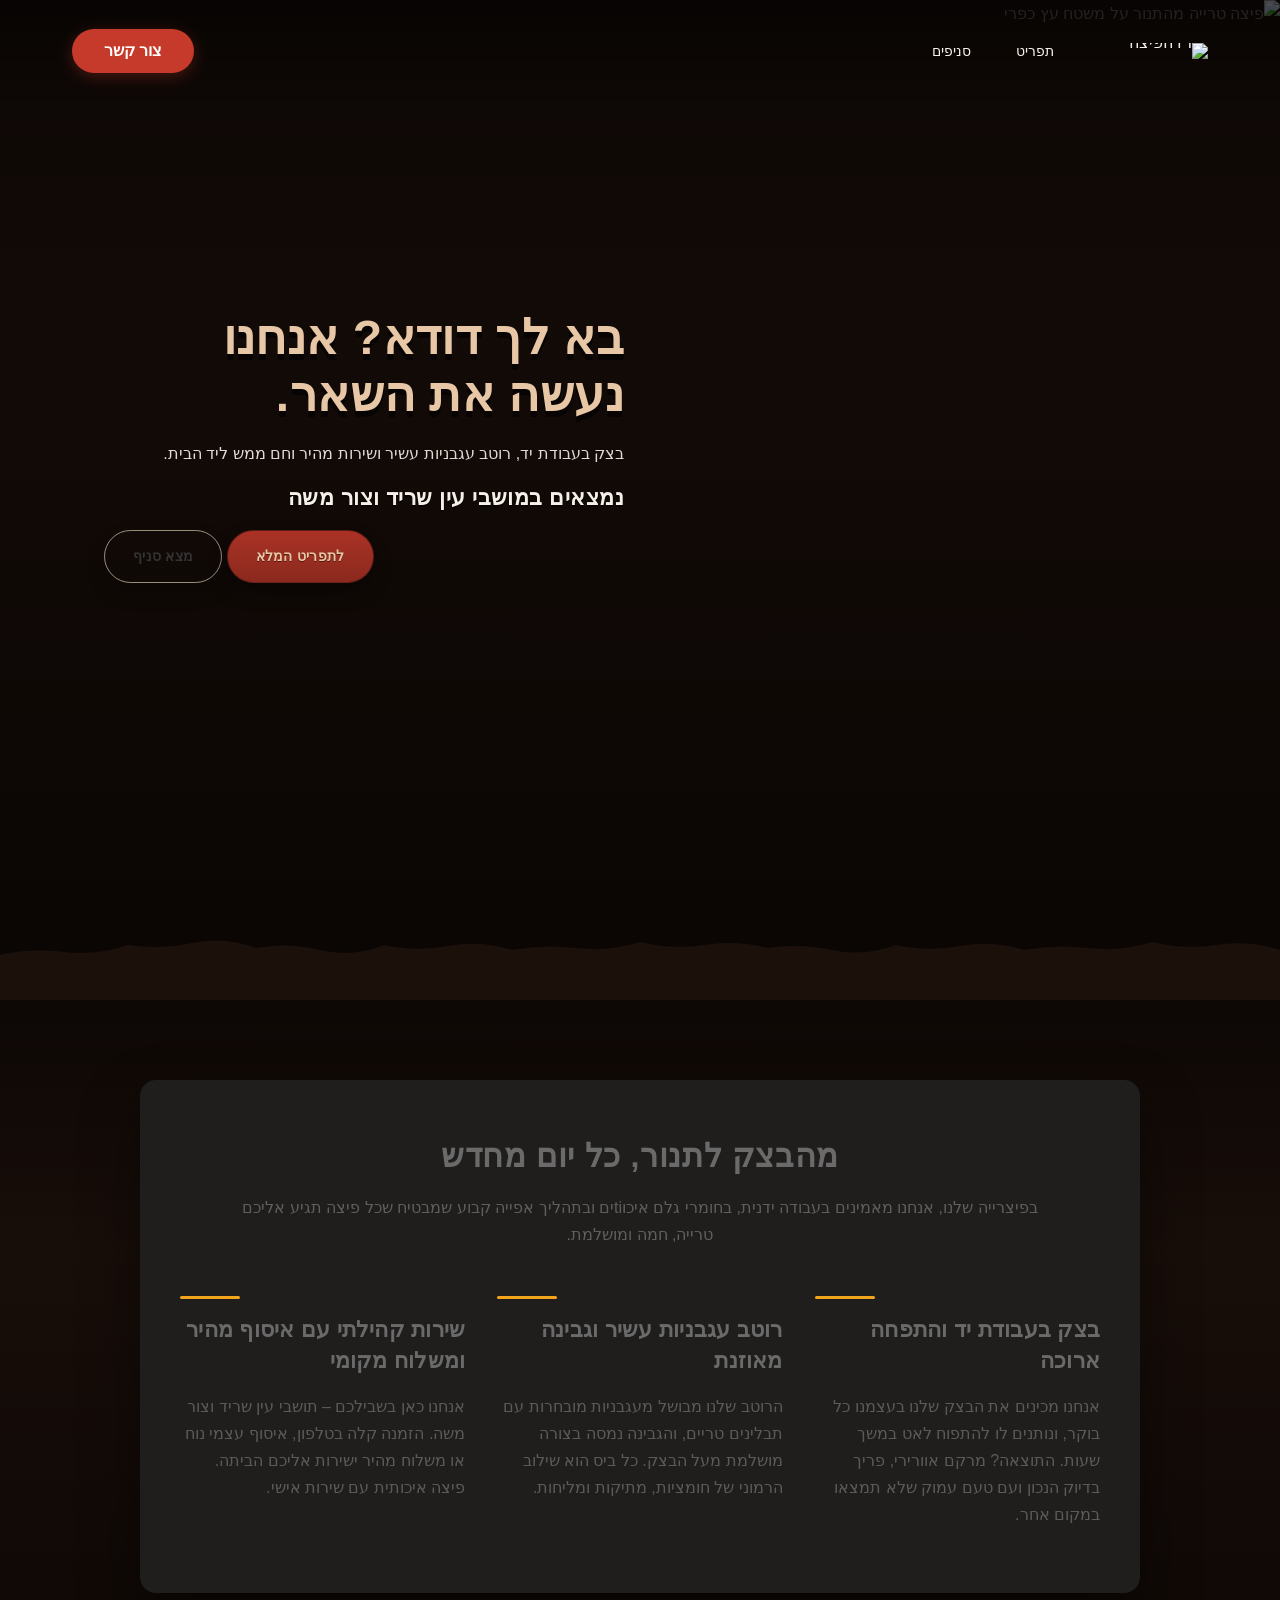
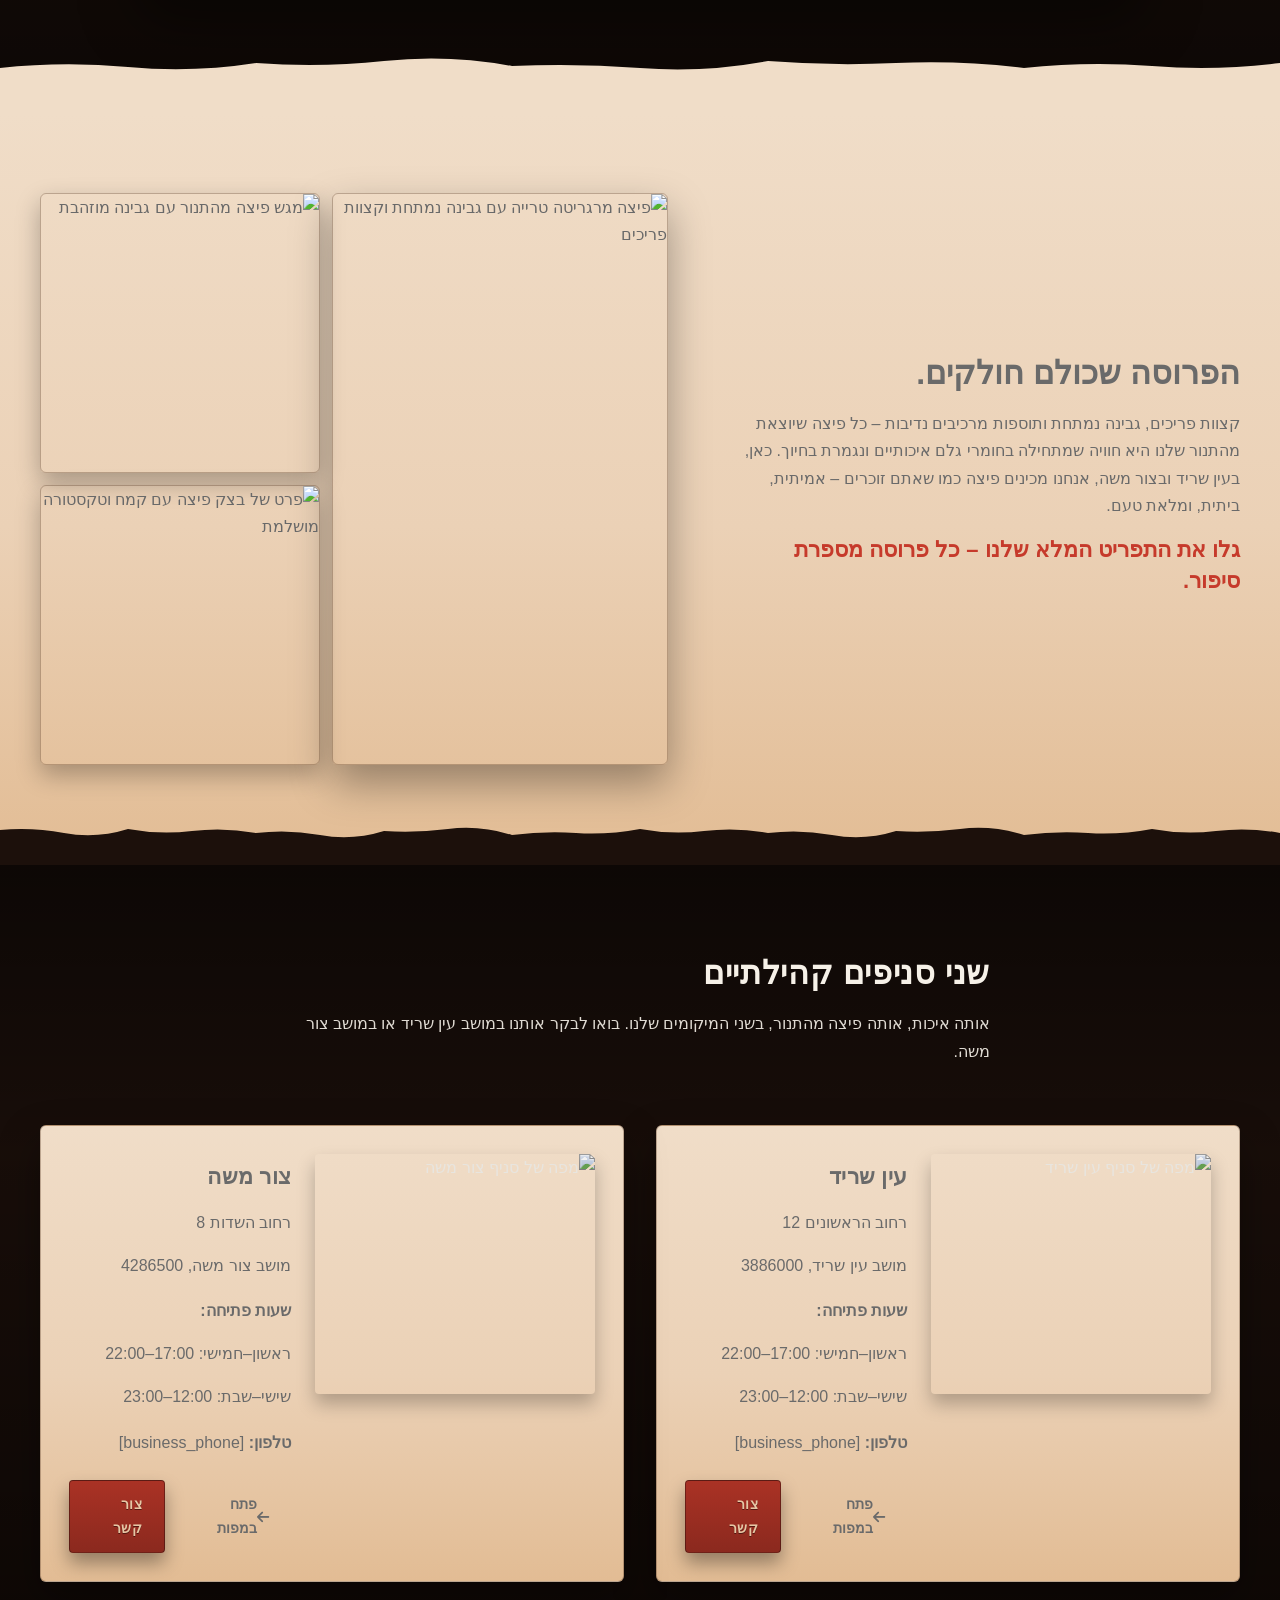
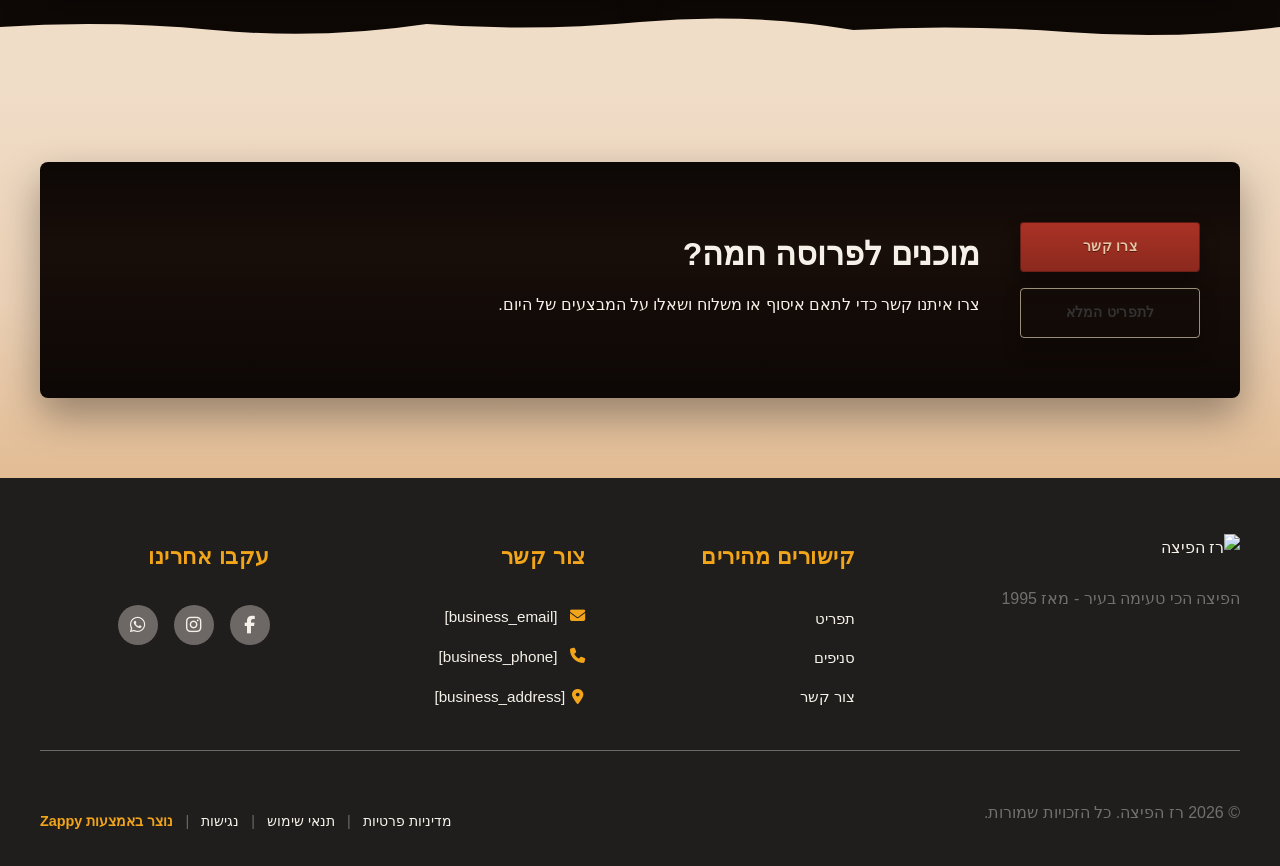
==== commit 22ab637e: "Background sync: Progressive GitHub Sync" ====
--- a/index.html
+++ b/index.html
@@ -325,16 +325,16 @@
 
   <nav class="navbar" dir="rtl">
   <button class="mobile-toggle" id="mobileToggle" aria-label="Menu">
-    <svg class="hamburger-icon" width="24" height="24" viewbox="0 0 24 24" fill="none">
+    <svg class="hamburger-icon" width="24" height="24" viewBox="0 0 24 24" fill="none">
       <path d="M3 12h18M3 6h18M3 18h18" stroke="currentColor" stroke-width="2" stroke-linecap="round"></path>
     </svg>
-    <svg class="close-icon" width="24" height="24" viewbox="0 0 24 24" fill="none" style="display: none;">
+    <svg class="close-icon" width="24" height="24" viewBox="0 0 24 24" fill="none" style="display: none;">
       <path d="M18 6L6 18M6 6l12 12" stroke="currentColor" stroke-width="2" stroke-linecap="round"></path>
     </svg>
   </button>
   
   <button class="phone-header-btn" aria-label="Call">
-    <svg width="20" height="20" viewbox="0 0 24 24" fill="currentColor">
+    <svg width="20" height="20" viewBox="0 0 24 24" fill="currentColor">
       <path d="M22 16.92v3a2 2 0 0 1-2.18 2 19.79 19.79 0 0 1-8.63-3.07 19.5 19.5 0 0 1-6-6 19.79 19.79 0 0 1-3.07-8.67A2 2 0 0 1 4.11 2h3a2 2 0 0 1 2 1.72 12.84 12.84 0 0 0 .7 2.81 2 2 0 0 1-.45 2.11L8.09 9.91a16 16 0 0 0 6 6l1.27-1.27a2 2 0 0 1 2.11-.45 12.84 12.84 0 0 0 2.81.7A2 2 0 0 1 22 16.92z"></path>
     </svg>
   </button>
@@ -785,7 +785,7 @@
   <main>
     <section class="index-hero-section" data-layout-spec="בית-hero" data-hero-type="fullscreen-scrim" id="zappy-section-0">
   <!-- Background Image -->
-  <img data-hero-bg="true" data-placeholder="index-hero-bg" data-context="Rustic overhead shot of a freshly baked artisan pizza on a dark, charred wood surface with flour dusting and warm golden highlights. The pizza has rich tomato sauce, melted cheese, and fresh toppings. Warm, inviting lighting with dramatic shadows. Authentic pizzeria atmosphere." class="hero-bg zappy-editable-image" width="1920" height="1080" src="/assets/site-index-hero-bg.webp" alt="פיצה טרייה מהתנור על משטח עץ כפרי" data-hero-background="true" data-element-type="image" data-element-id="img-1773356445925-wqb6t42x0" data-resize-handler-attached="true">
+  <img data-hero-bg="true" data-placeholder="index-hero-bg" data-context="Rustic overhead shot of a freshly baked artisan pizza on a dark, charred wood surface with flour dusting and warm golden highlights. The pizza has rich tomato sauce, melted cheese, and fresh toppings. Warm, inviting lighting with dramatic shadows. Authentic pizzeria atmosphere." class="hero-bg zappy-editable-image" width="1920" height="1080" src="/assets/site-index-hero-bg.webp" alt="פיצה טרייה מהתנור על משטח עץ כפרי" data-hero-background="true" data-element-type="image" data-element-id="img-1773356445925-wqb6t42x0">
   
   <!-- Scrim Overlay -->
   <div class="hero-scrim" aria-hidden="true"></div>
@@ -795,7 +795,7 @@
     <div class="hero-text-group">
       
       <h1 style="" data-element-id="move-1773356478322-lm7enh10">בא לך דודא? אנחנו נעשה את השאר.</h1><p class="hero-description">בצק בעבודת יד, רוטב עגבניות עשיר ושירות מהיר וחם ממש ליד הבית.</p>
-      <h3 class="hero-locations">משרתים את עין שריד וצור משה</h3>
+      <h3 class="hero-locations">נמצאים במושבי עין שריד וצור משה</h3>
       <div class="hero-ctas">
         <p><a href="/menu" class="btn-primary" data-element-type="button" data-element-id="btn-1773356445916-bkph1fkkk" data-native-element="true">לתפריט המלא</a>
         <a href="/locations" class="btn-secondary" data-element-type="button" data-element-id="btn-1773356445916-yx587uhjt" data-native-element="true">מצא סניף</a>
@@ -805,7 +805,7 @@
   
   <!-- Bottom Divider: Charred Crust Edge -->
   <div class="hero-divider-wrapper">
-    <svg data-no-icon-edit="true" aria-hidden="true" viewbox="0 0 1200 100" preserveaspectratio="none" xmlns="http://www.w3.org/2000/svg">
+    <svg aria-hidden="true" viewBox="0 0 1200 100" preserveAspectRatio="none" xmlns="http://www.w3.org/2000/svg">
       <defs>
         <linearGradient id="soot-gradient" x1="0%" y1="0%" x2="0%" y2="100%">
           <stop offset="0%" style="stop-color:#1C100B;stop-opacity:0.8"></stop>
@@ -844,13 +844,13 @@
     </div>
   </div>
   <div class="index-features-section__divider-wrapper">
-    <svg aria-hidden="true" viewbox="0 0 1200 100" preserveaspectratio="none" xmlns="http://www.w3.org/2000/svg">
+    <svg aria-hidden="true" viewBox="0 0 1200 100" preserveAspectRatio="none" xmlns="http://www.w3.org/2000/svg">
       <defs>
         <filter id="flour-speckles">
-          <feTurbulence type="fractalNoise" basefrequency="0.9" numoctaves="4" result="noise"></feTurbulence>
+          <feTurbulence type="fractalNoise" baseFrequency="0.9" numOctaves="4" result="noise"></feTurbulence>
           <feColorMatrix in="noise" type="saturate" values="0" result="grayscale"></feColorMatrix>
           <feComponentTransfer in="grayscale" result="threshold">
-            <feFuncA type="discrete" tablevalues="0 0 0 0 0 0 0 0 0 0 0 0 0 0 0 1"></feFuncA>
+            <feFuncA type="discrete" tableValues="0 0 0 0 0 0 0 0 0 0 0 0 0 0 0 1"></feFuncA>
           </feComponentTransfer>
           <feComposite in="threshold" in2="SourceGraphic" operator="over"></feComposite>
         </filter>
@@ -886,7 +886,7 @@
     </div>
   </div>
   <div class="index-gallery-divider-wrapper">
-    <svg aria-hidden="true" viewbox="0 0 1200 80" preserveaspectratio="none" xmlns="http://www.w3.org/2000/svg">
+    <svg aria-hidden="true" viewBox="0 0 1200 80" preserveAspectRatio="none" xmlns="http://www.w3.org/2000/svg">
       <defs>
         <linearGradient id="index-gallery-gradient" x1="0%" y1="0%" x2="0%" y2="100%">
           <stop offset="0%" style="stop-color:#1F1E1D;stop-opacity:1"></stop>
@@ -959,7 +959,7 @@
   </div>
 
   <div class="index-locations-divider-wrapper">
-    <svg aria-hidden="true" viewbox="0 0 1200 100" preserveaspectratio="none" xmlns="http://www.w3.org/2000/svg">
+    <svg aria-hidden="true" viewBox="0 0 1200 100" preserveAspectRatio="none" xmlns="http://www.w3.org/2000/svg">
       <path d="M0,100 L0,45 Q100,38 200,48 T400,42 Q500,50 600,40 T800,48 Q900,42 1000,50 T1200,45 L1200,100 Z" fill="#F0DDC8"></path>
     </svg>
   </div>
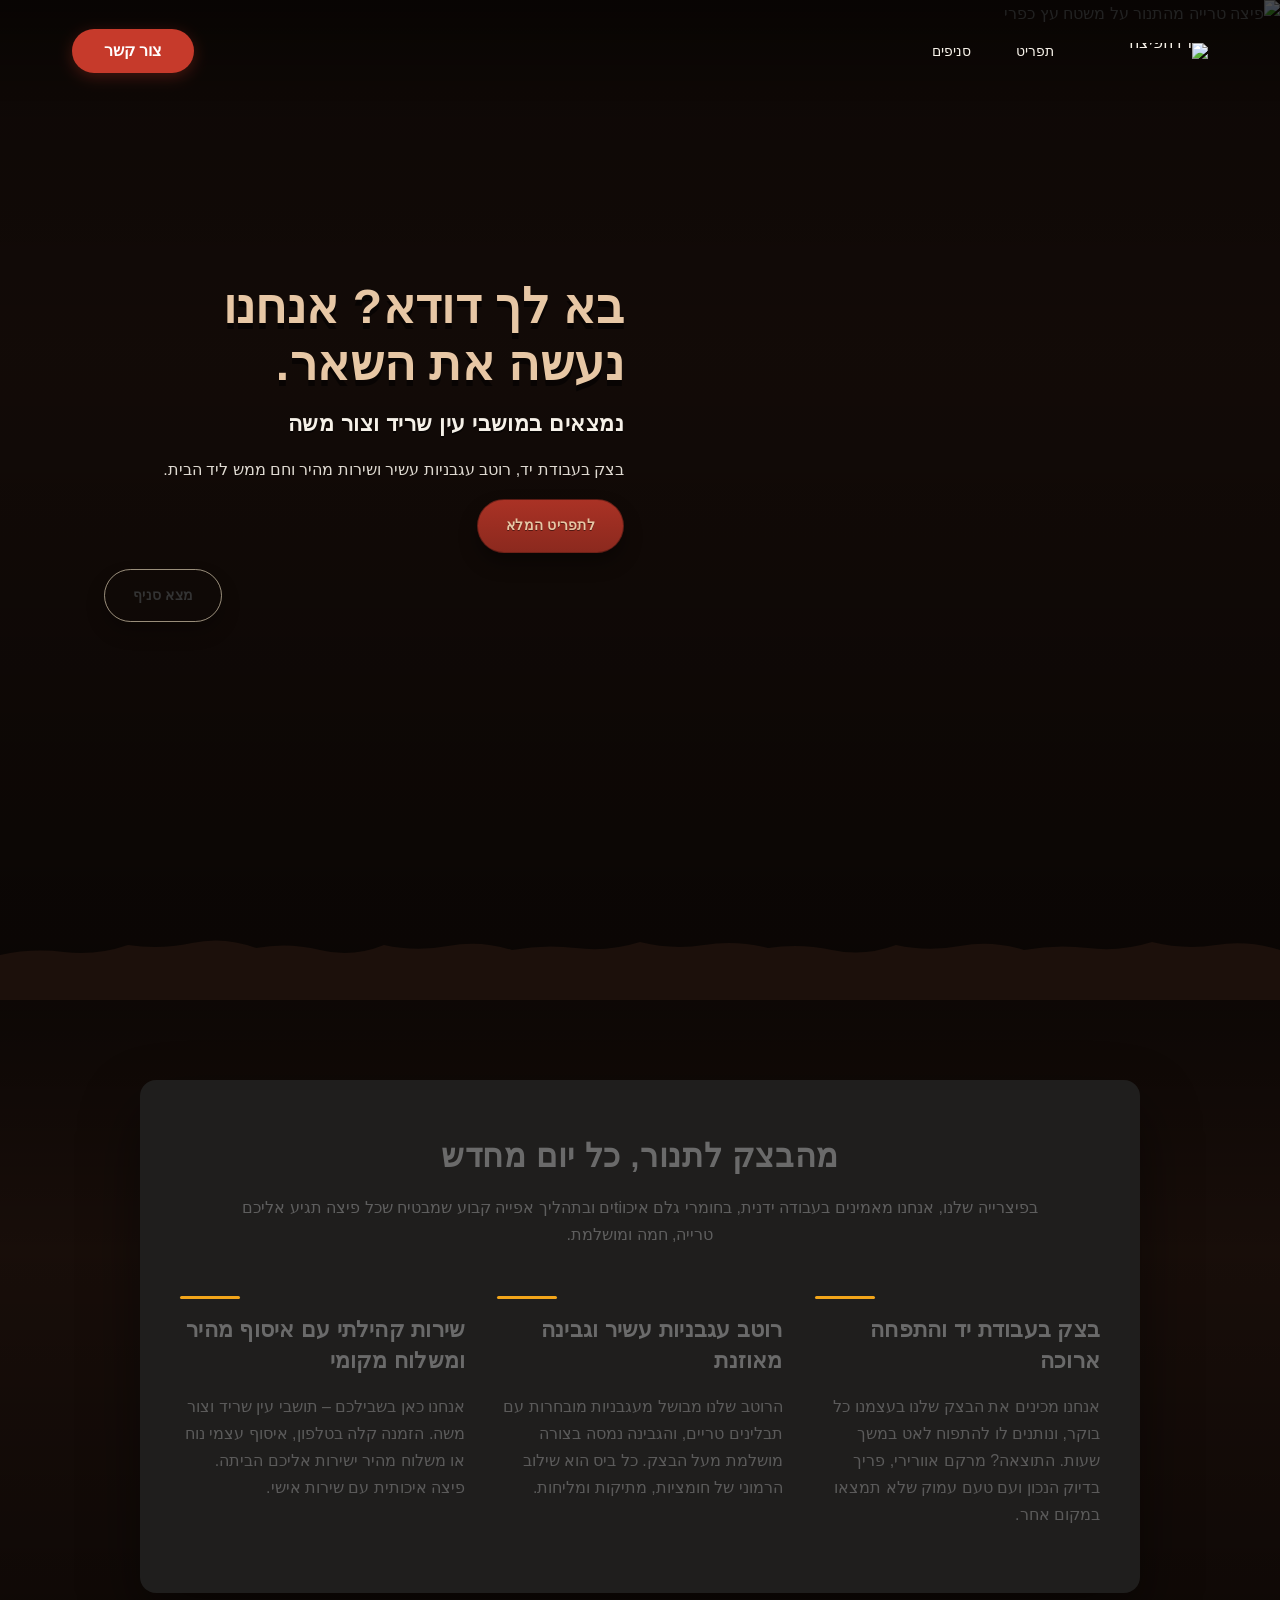
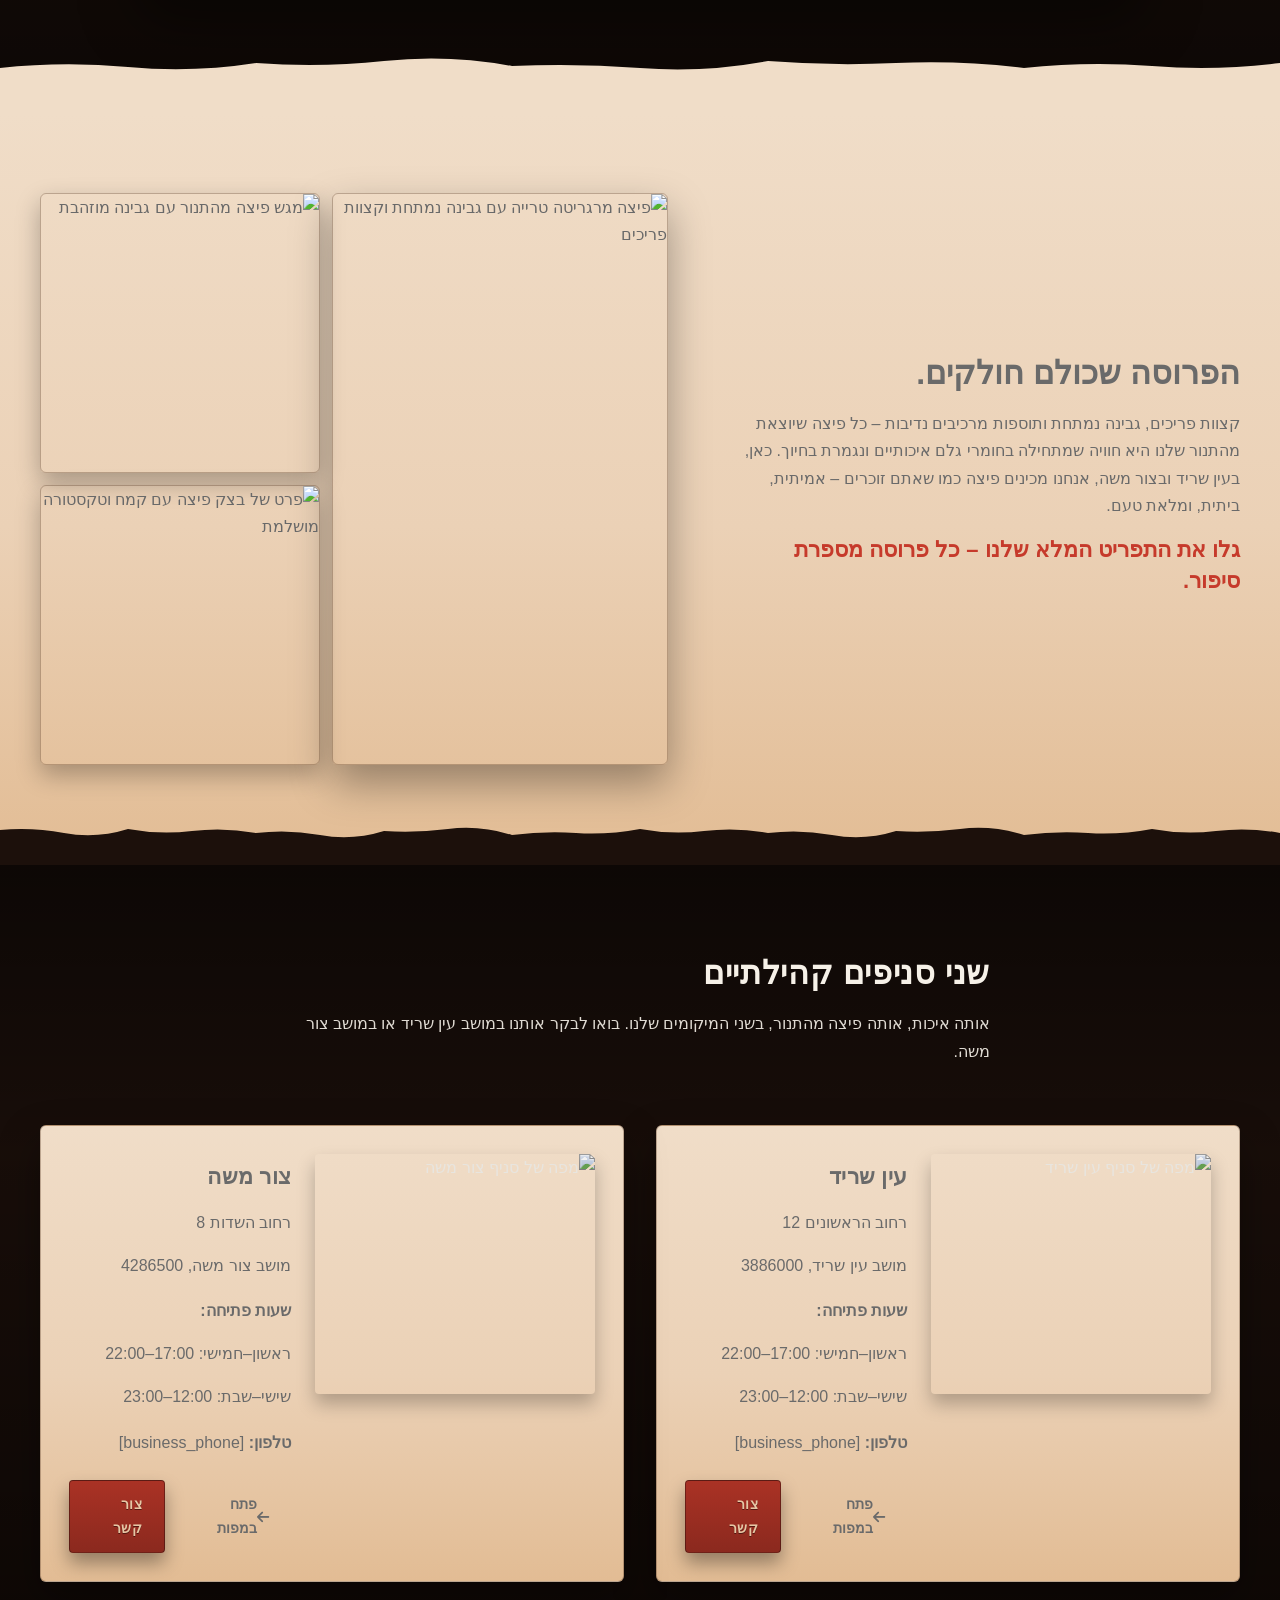
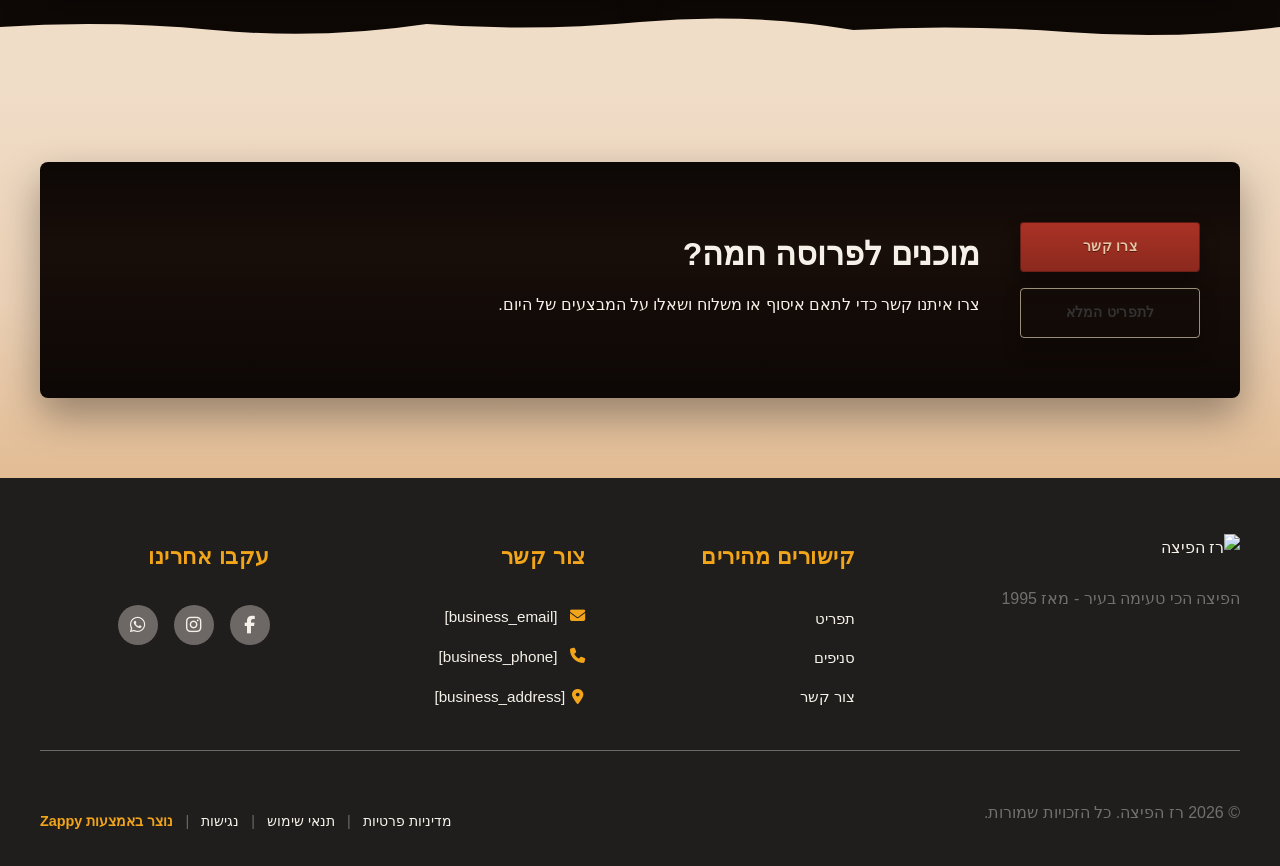
==== commit 28d36d2f: "Background sync: Progressive GitHub Sync" ====
--- a/index.html
+++ b/index.html
@@ -785,7 +785,7 @@
   <main>
     <section class="index-hero-section" data-layout-spec="בית-hero" data-hero-type="fullscreen-scrim" id="zappy-section-0">
   <!-- Background Image -->
-  <img data-hero-bg="true" data-placeholder="index-hero-bg" data-context="Rustic overhead shot of a freshly baked artisan pizza on a dark, charred wood surface with flour dusting and warm golden highlights. The pizza has rich tomato sauce, melted cheese, and fresh toppings. Warm, inviting lighting with dramatic shadows. Authentic pizzeria atmosphere." class="hero-bg zappy-editable-image" width="1920" height="1080" src="/assets/site-index-hero-bg.webp" alt="פיצה טרייה מהתנור על משטח עץ כפרי" data-hero-background="true" data-element-type="image" data-element-id="img-1773356445925-wqb6t42x0">
+  <img data-hero-bg="true" data-placeholder="index-hero-bg" data-context="Rustic overhead shot of a freshly baked artisan pizza on a dark, charred wood surface with flour dusting and warm golden highlights. The pizza has rich tomato sauce, melted cheese, and fresh toppings. Warm, inviting lighting with dramatic shadows. Authentic pizzeria atmosphere." class="hero-bg zappy-editable-image" width="1920" height="1080" src="/assets/site-index-hero-bg.webp" alt="פיצה טרייה מהתנור על משטח עץ כפרי" data-hero-background="true" data-element-type="image" data-element-id="img-1773356445925-wqb6t42x0" data-resize-handler-attached="true">
   
   <!-- Scrim Overlay -->
   <div class="hero-scrim" aria-hidden="true"></div>
@@ -794,10 +794,10 @@
   <div class="hero-content">
     <div class="hero-text-group">
       
-      <h1 style="" data-element-id="move-1773356478322-lm7enh10">בא לך דודא? אנחנו נעשה את השאר.</h1><p class="hero-description">בצק בעבודת יד, רוטב עגבניות עשיר ושירות מהיר וחם ממש ליד הבית.</p>
-      <h3 class="hero-locations">נמצאים במושבי עין שריד וצור משה</h3>
-      <div class="hero-ctas">
-        <p><a href="/menu" class="btn-primary" data-element-type="button" data-element-id="btn-1773356445916-bkph1fkkk" data-native-element="true">לתפריט המלא</a>
+      <h1 style="" data-element-id="move-1773356478322-lm7enh10"></h1><h1 style=""></h1><h2 style=""></h2><h1>בא לך דודא? אנחנו נעשה את השאר.</h1><h3 class="hero-locations" style="">נמצאים במושבי עין שריד וצור משה</h3><p class="hero-description">בצק בעבודת יד, רוטב עגבניות עשיר ושירות מהיר וחם ממש ליד הבית.</p><p class="zappy-editable"><a href="/menu" class="btn-primary" data-element-type="button" data-element-id="zappy-drop-sxmxm26ec" data-native-element="true" style="outline: none;">לתפריט המלא</a>
+      
+      </p><div class="hero-ctas">
+        <p>
         <a href="/locations" class="btn-secondary" data-element-type="button" data-element-id="btn-1773356445916-yx587uhjt" data-native-element="true">מצא סניף</a>
       </p></div>
     </div>
@@ -805,7 +805,7 @@
   
   <!-- Bottom Divider: Charred Crust Edge -->
   <div class="hero-divider-wrapper">
-    <svg aria-hidden="true" viewBox="0 0 1200 100" preserveAspectRatio="none" xmlns="http://www.w3.org/2000/svg">
+    <svg data-no-icon-edit="true" aria-hidden="true" viewBox="0 0 1200 100" preserveAspectRatio="none" xmlns="http://www.w3.org/2000/svg">
       <defs>
         <linearGradient id="soot-gradient" x1="0%" y1="0%" x2="0%" y2="100%">
           <stop offset="0%" style="stop-color:#1C100B;stop-opacity:0.8"></stop>
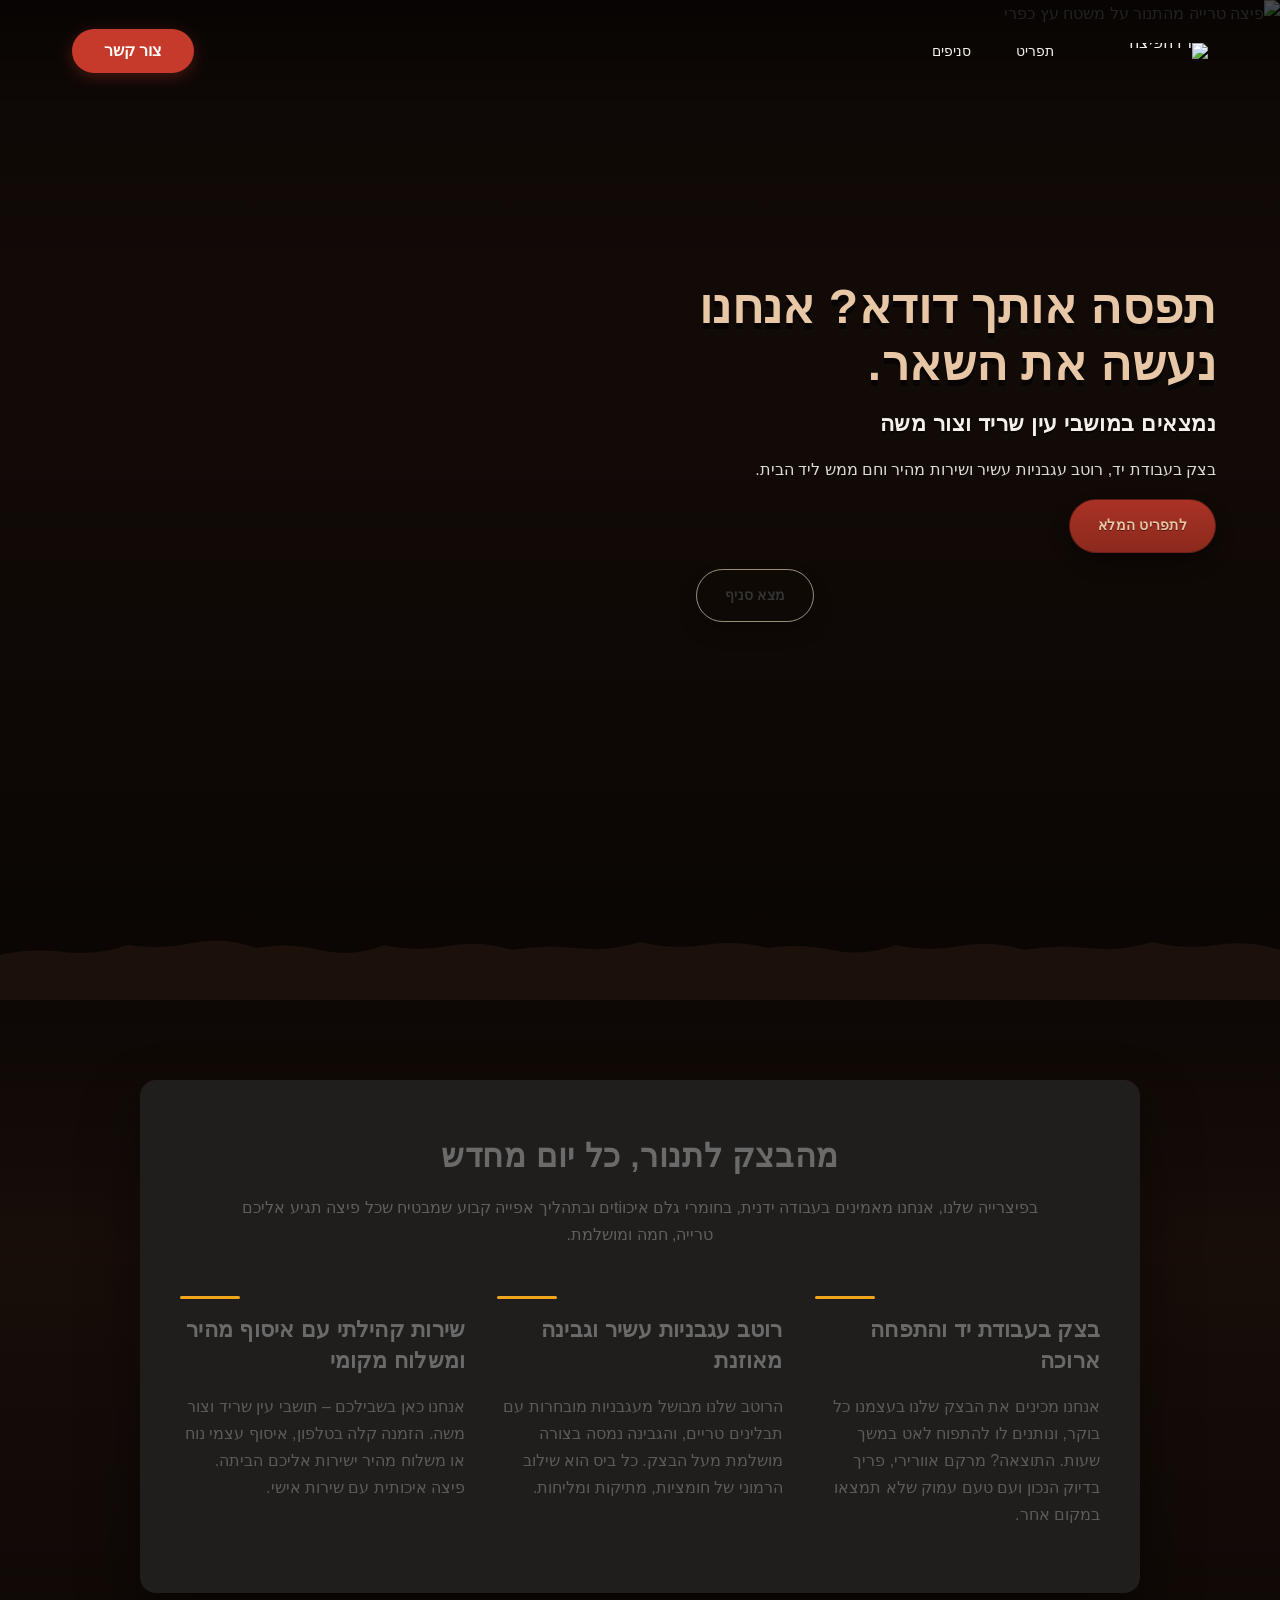
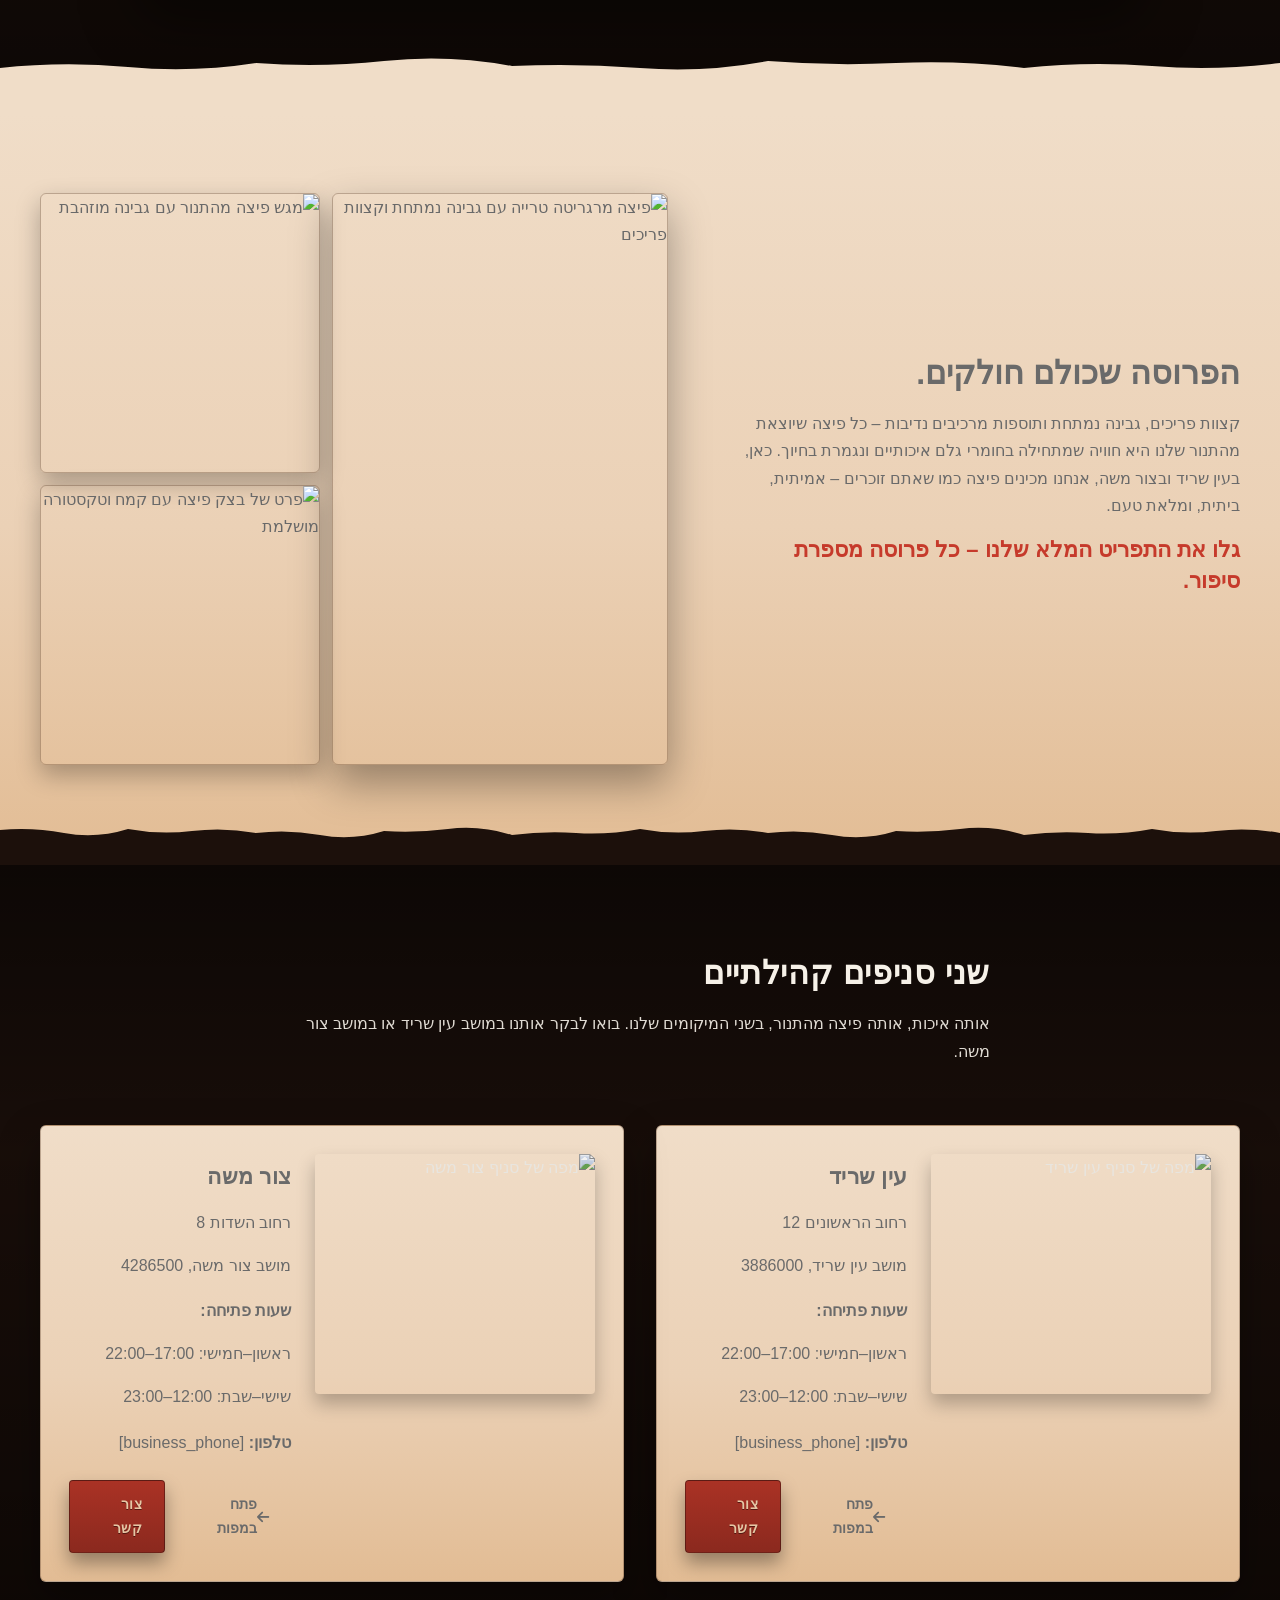
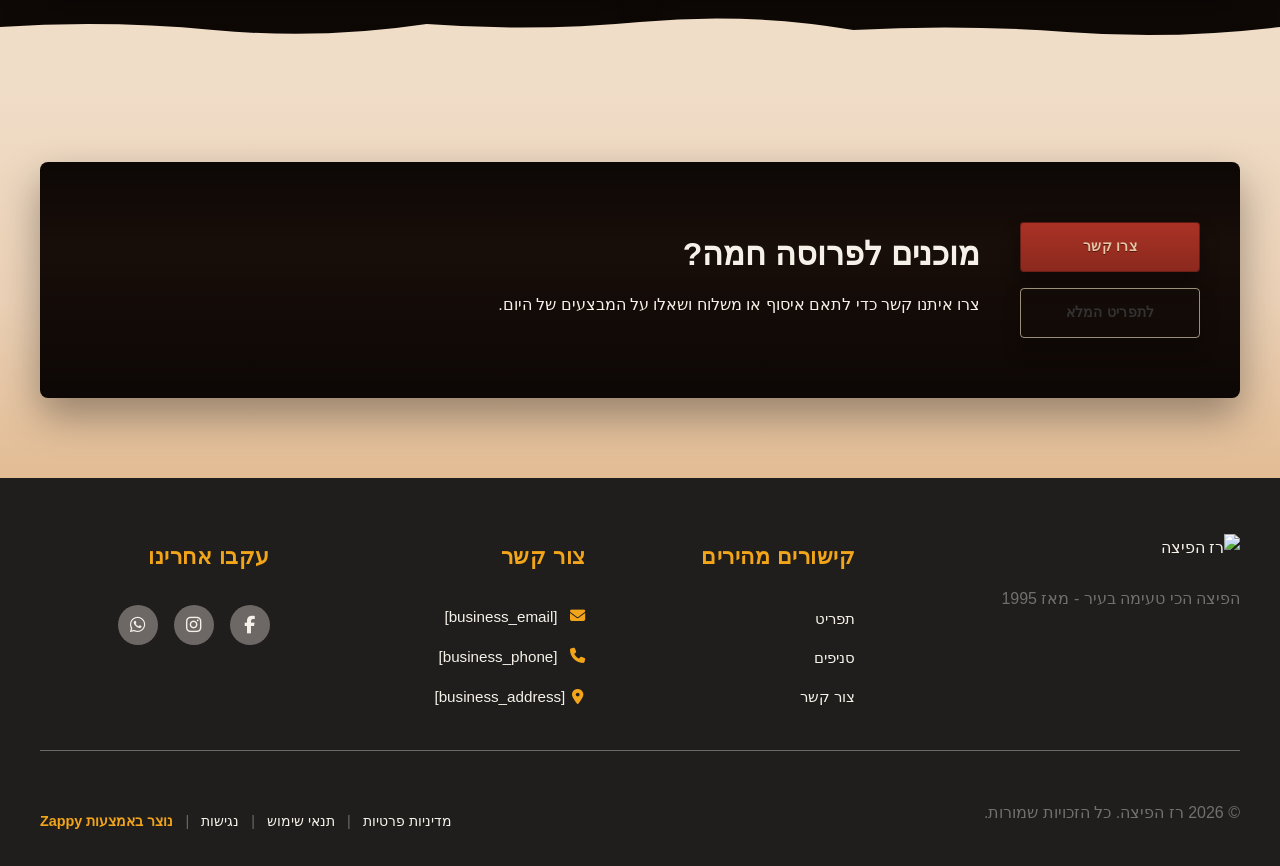
==== commit 5b0b2d44: "Background sync: Progressive GitHub Sync" ====
--- a/index.html
+++ b/index.html
@@ -783,20 +783,20 @@
 </script>
   
   <main>
-    <section class="index-hero-section" data-layout-spec="בית-hero" data-hero-type="fullscreen-scrim" id="zappy-section-0">
+    <section class="index-hero-section" data-layout-spec="בית-hero" data-hero-type="fullscreen-scrim" id="zappy-section-0" data-zappy-content-align="center-right"><style data-zappy-align-style="true">#zappy-section-0 > [data-zappy-align-target] { margin-top: auto !important; margin-bottom: auto !important; margin-left: auto !important; margin-right: 0 !important; align-items: center !important; justify-content: flex-start !important; } #zappy-section-0 > [data-zappy-align-target] > * { margin-left: auto !important; margin-right: 0 !important; }  @media (max-width: 768px) { #zappy-section-0 > [data-zappy-align-target] { align-items: center !important; justify-content: center !important; margin-top: auto !important; margin-bottom: auto !important; margin-left: auto !important; margin-right: auto !important; } #zappy-section-0 > [data-zappy-align-target] > * { margin-left: auto !important; margin-right: auto !important; } }</style>
   <!-- Background Image -->
-  <img data-hero-bg="true" data-placeholder="index-hero-bg" data-context="Rustic overhead shot of a freshly baked artisan pizza on a dark, charred wood surface with flour dusting and warm golden highlights. The pizza has rich tomato sauce, melted cheese, and fresh toppings. Warm, inviting lighting with dramatic shadows. Authentic pizzeria atmosphere." class="hero-bg zappy-editable-image" width="1920" height="1080" src="/assets/site-index-hero-bg.webp" alt="פיצה טרייה מהתנור על משטח עץ כפרי" data-hero-background="true" data-element-type="image" data-element-id="img-1773356445925-wqb6t42x0" data-resize-handler-attached="true">
+  <img data-hero-bg="true" data-placeholder="index-hero-bg" data-context="Rustic overhead shot of a freshly baked artisan pizza on a dark, charred wood surface with flour dusting and warm golden highlights. The pizza has rich tomato sauce, melted cheese, and fresh toppings. Warm, inviting lighting with dramatic shadows. Authentic pizzeria atmosphere." class="hero-bg zappy-editable-image" width="1920" height="1080" src="/assets/site-index-hero-bg.webp" alt="פיצה טרייה מהתנור על משטח עץ כפרי" data-hero-background="true" data-element-type="image" data-element-id="img-1773356445925-wqb6t42x0">
   
   <!-- Scrim Overlay -->
   <div class="hero-scrim" aria-hidden="true"></div>
   
   <!-- Content Overlay -->
-  <div class="hero-content">
+  <div class="hero-content" data-zappy-align-target="true">
     <div class="hero-text-group">
       
-      <h1 style="" data-element-id="move-1773356478322-lm7enh10"></h1><h1 style=""></h1><h2 style=""></h2><h1>בא לך דודא? אנחנו נעשה את השאר.</h1><h3 class="hero-locations" style="">נמצאים במושבי עין שריד וצור משה</h3><p class="hero-description">בצק בעבודת יד, רוטב עגבניות עשיר ושירות מהיר וחם ממש ליד הבית.</p><p class="zappy-editable"><a href="/menu" class="btn-primary" data-element-type="button" data-element-id="zappy-drop-sxmxm26ec" data-native-element="true" style="outline: none;">לתפריט המלא</a>
-      
-      </p><div class="hero-ctas">
+      <h1 style="" data-element-id="move-1773356478322-lm7enh10"></h1><h1 style=""></h1><h2 style=""></h2><h1>תפסה אותך דודא? אנחנו נעשה את השאר.</h1><h3 class="hero-locations" style="">נמצאים במושבי עין שריד וצור משה</h3><p class="hero-description">בצק בעבודת יד, רוטב עגבניות עשיר ושירות מהיר וחם ממש ליד הבית.</p><p><a href="/menu" class="btn-primary" data-element-type="button" data-element-id="zappy-drop-sxmxm26ec" data-native-element="true" style="outline: none;">לתפריט המלא</a></p>
+      
+      <div class="hero-ctas">
         <p>
         <a href="/locations" class="btn-secondary" data-element-type="button" data-element-id="btn-1773356445916-yx587uhjt" data-native-element="true">מצא סניף</a>
       </p></div>
@@ -805,7 +805,7 @@
   
   <!-- Bottom Divider: Charred Crust Edge -->
   <div class="hero-divider-wrapper">
-    <svg data-no-icon-edit="true" aria-hidden="true" viewBox="0 0 1200 100" preserveAspectRatio="none" xmlns="http://www.w3.org/2000/svg">
+    <svg aria-hidden="true" viewBox="0 0 1200 100" preserveAspectRatio="none" xmlns="http://www.w3.org/2000/svg">
       <defs>
         <linearGradient id="soot-gradient" x1="0%" y1="0%" x2="0%" y2="100%">
           <stop offset="0%" style="stop-color:#1C100B;stop-opacity:0.8"></stop>
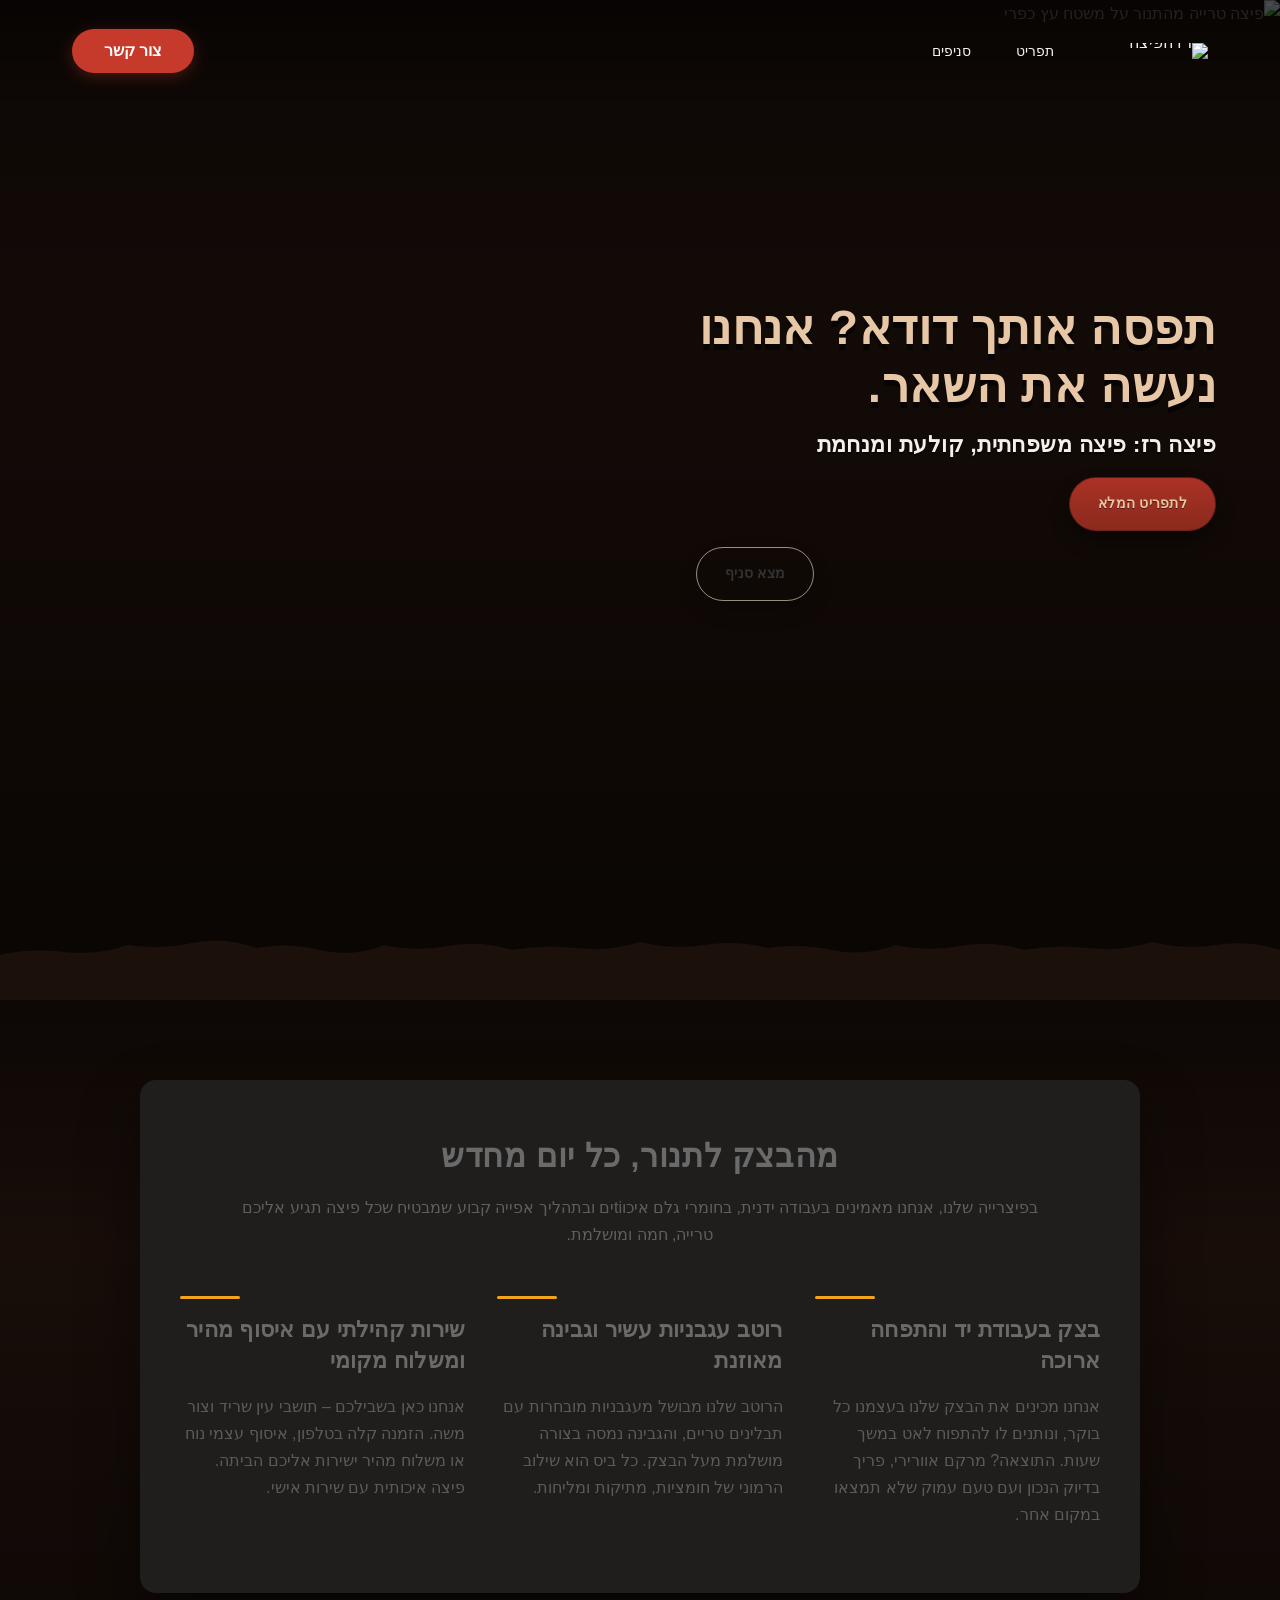
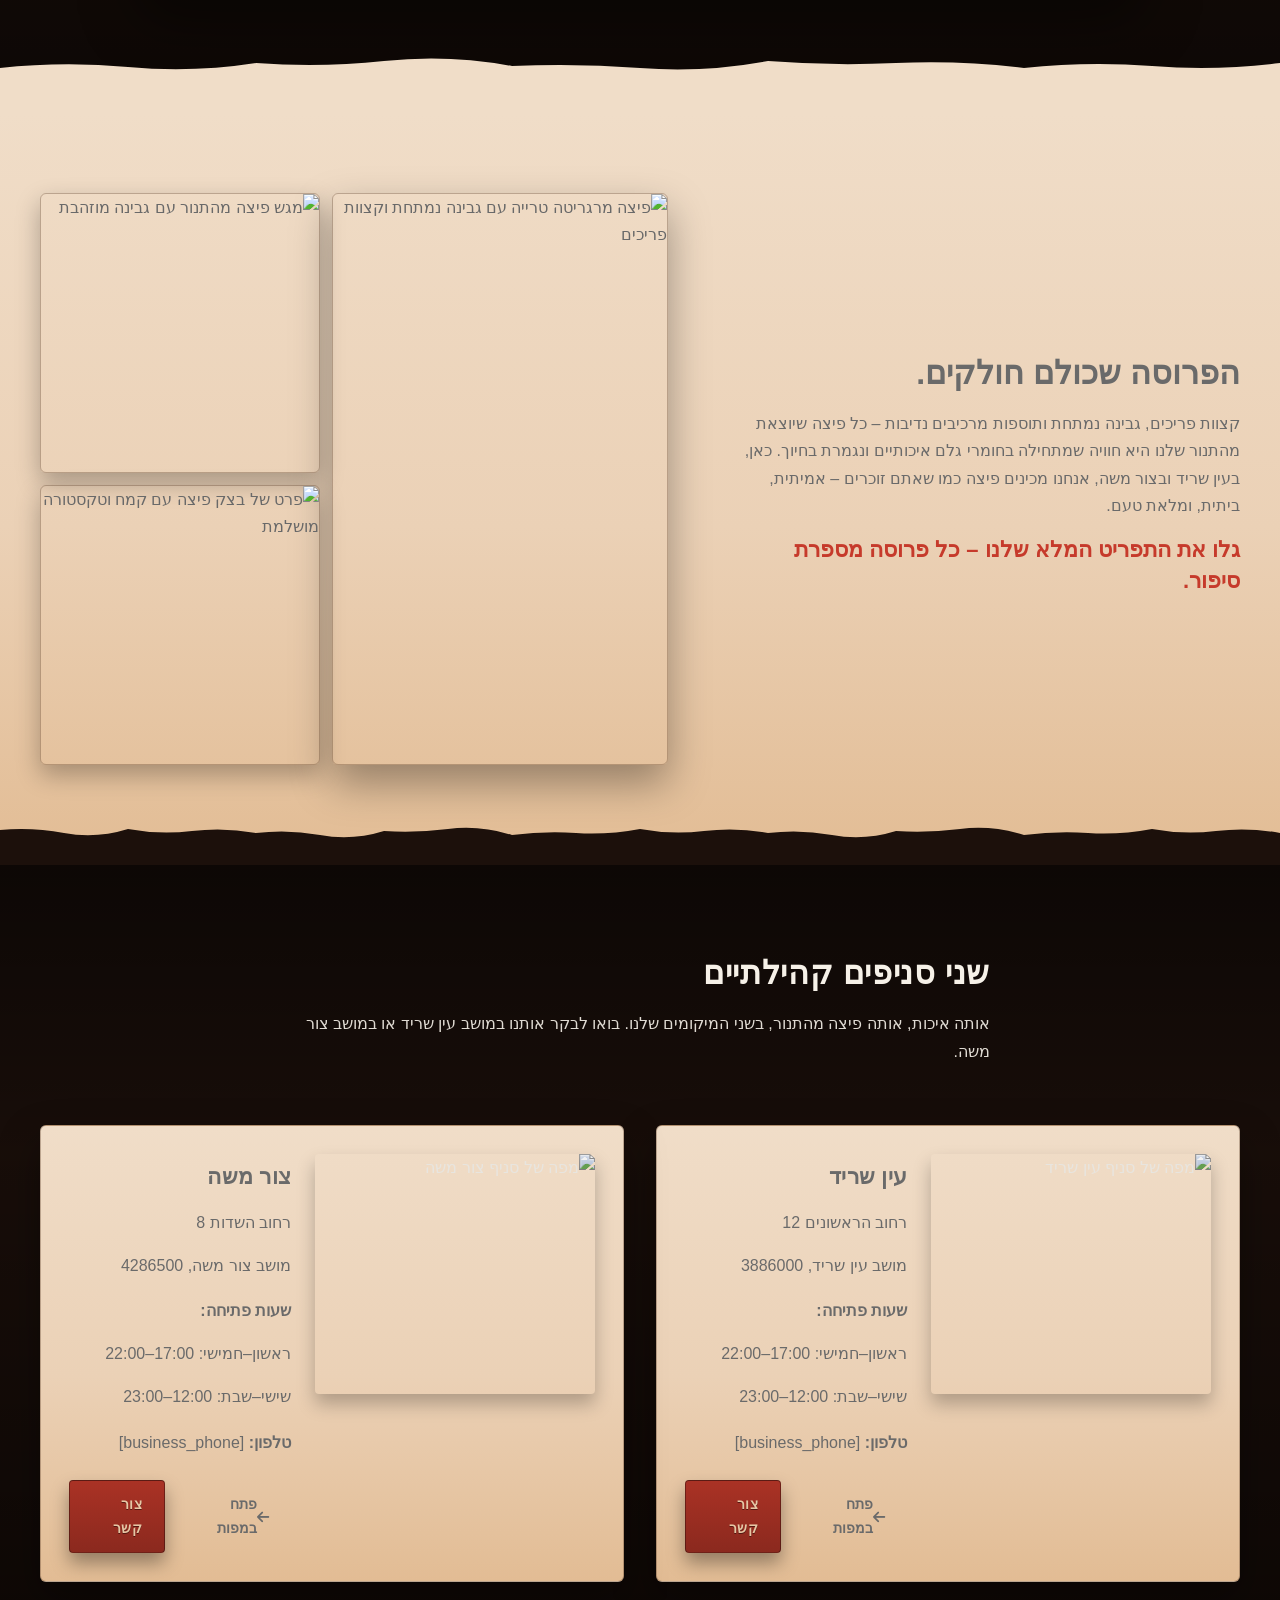
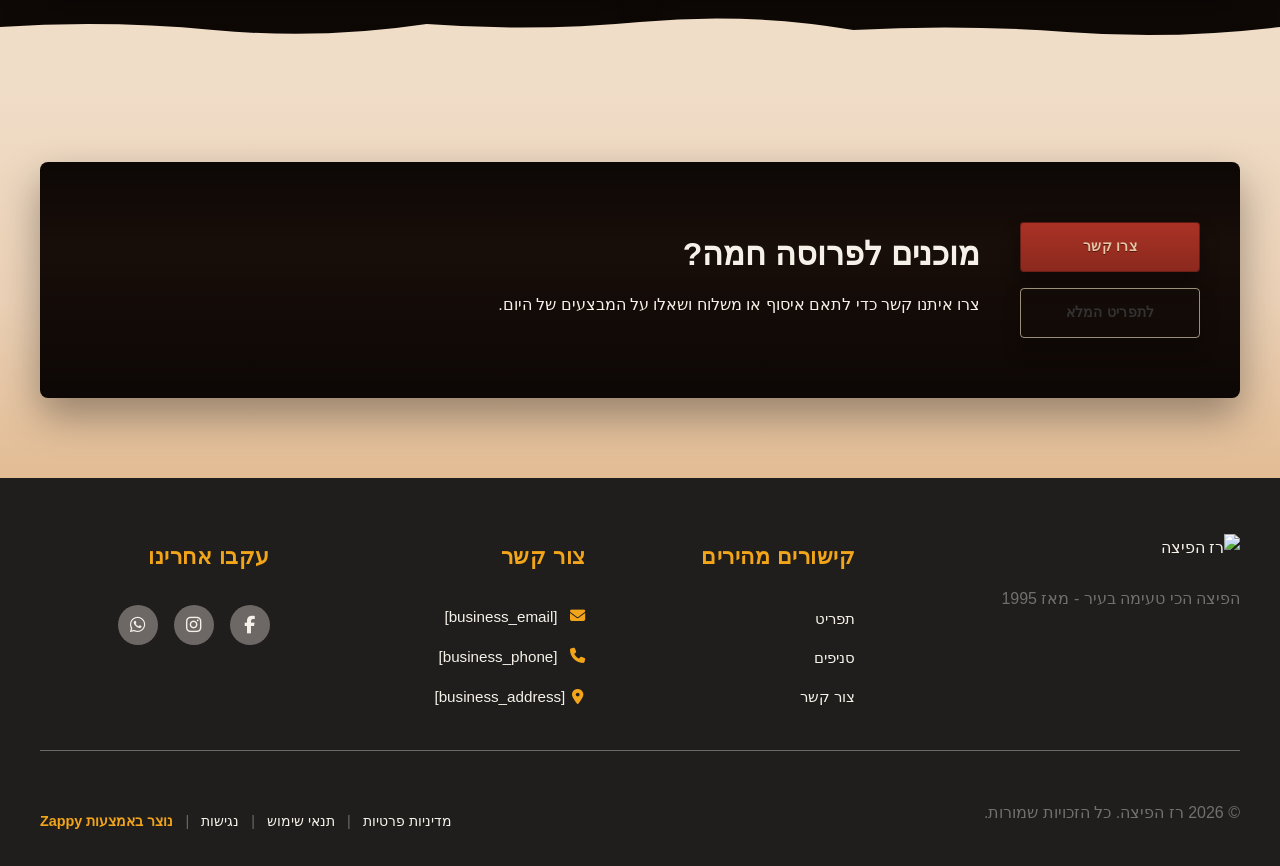
==== commit 463bd349: "Background sync: Progressive GitHub Sync" ====
--- a/index.html
+++ b/index.html
@@ -794,7 +794,7 @@
   <div class="hero-content" data-zappy-align-target="true">
     <div class="hero-text-group">
       
-      <h1 style="" data-element-id="move-1773356478322-lm7enh10"></h1><h1 style=""></h1><h2 style=""></h2><h1>תפסה אותך דודא? אנחנו נעשה את השאר.</h1><h3 class="hero-locations" style="">נמצאים במושבי עין שריד וצור משה</h3><p class="hero-description">בצק בעבודת יד, רוטב עגבניות עשיר ושירות מהיר וחם ממש ליד הבית.</p><p><a href="/menu" class="btn-primary" data-element-type="button" data-element-id="zappy-drop-sxmxm26ec" data-native-element="true" style="outline: none;">לתפריט המלא</a></p>
+      <h1 style="" data-element-id="move-1773356478322-lm7enh10"></h1><h1 style=""></h1><h2 style=""></h2><h1>תפסה אותך דודא? אנחנו נעשה את השאר.</h1><h3 class="hero-locations" style="">פיצה רז: פיצה משפחתית, קולעת ומנחמת</h3><p><a href="/menu" class="btn-primary" data-element-type="button" data-element-id="zappy-drop-sxmxm26ec" data-native-element="true" style="outline: none;">לתפריט המלא</a></p>
       
       <div class="hero-ctas">
         <p>
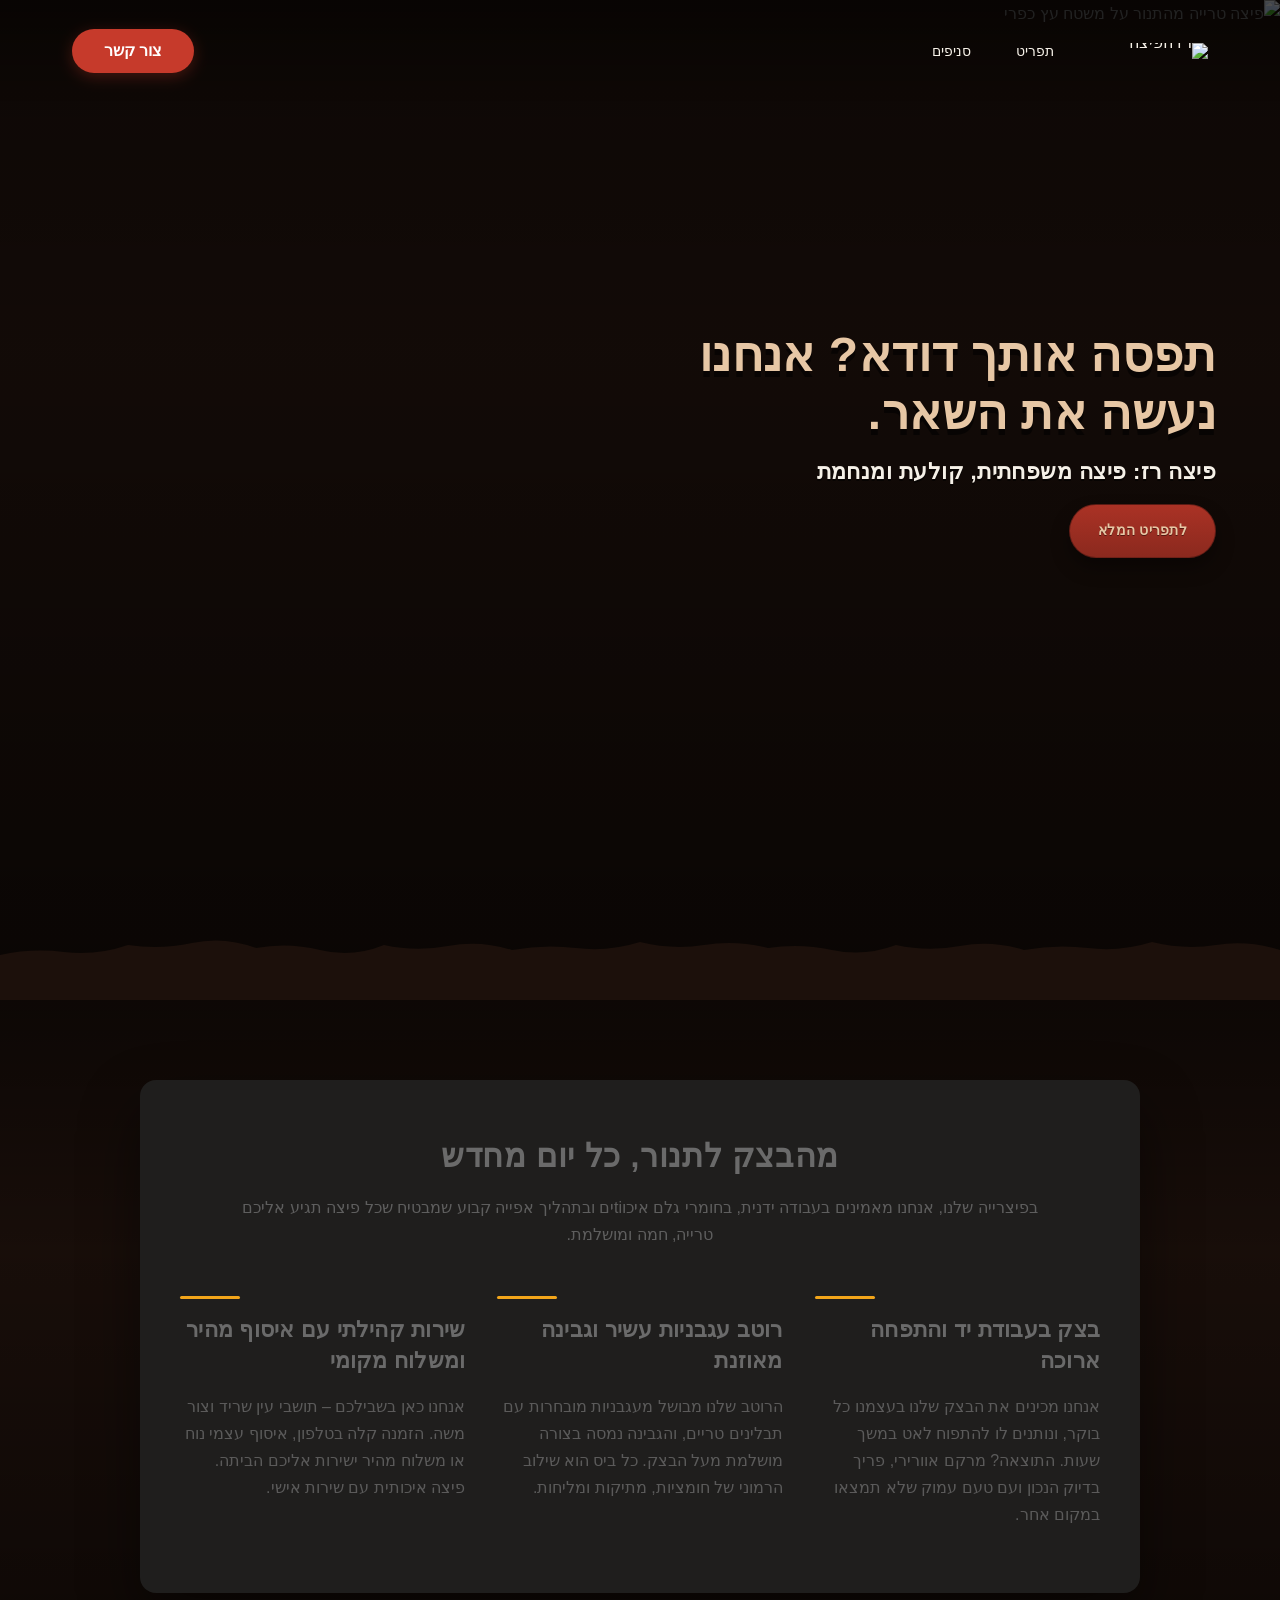
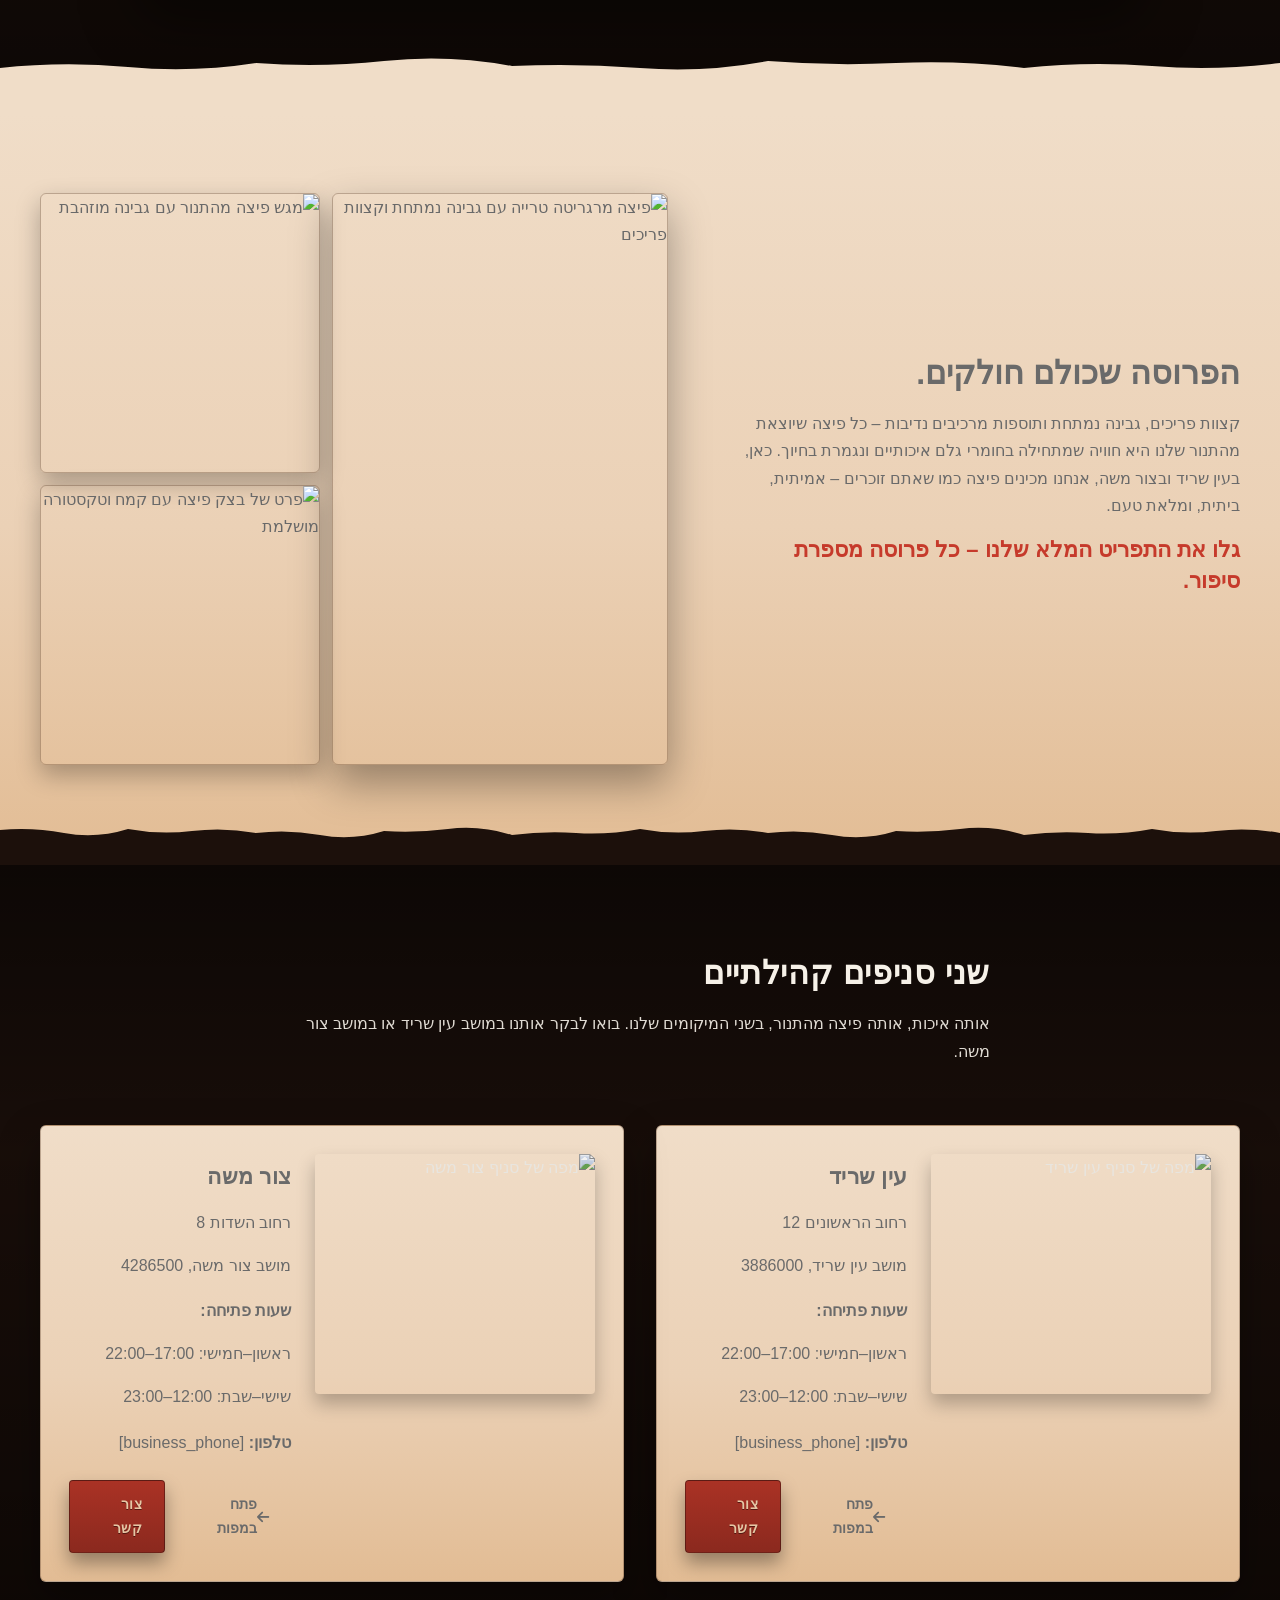
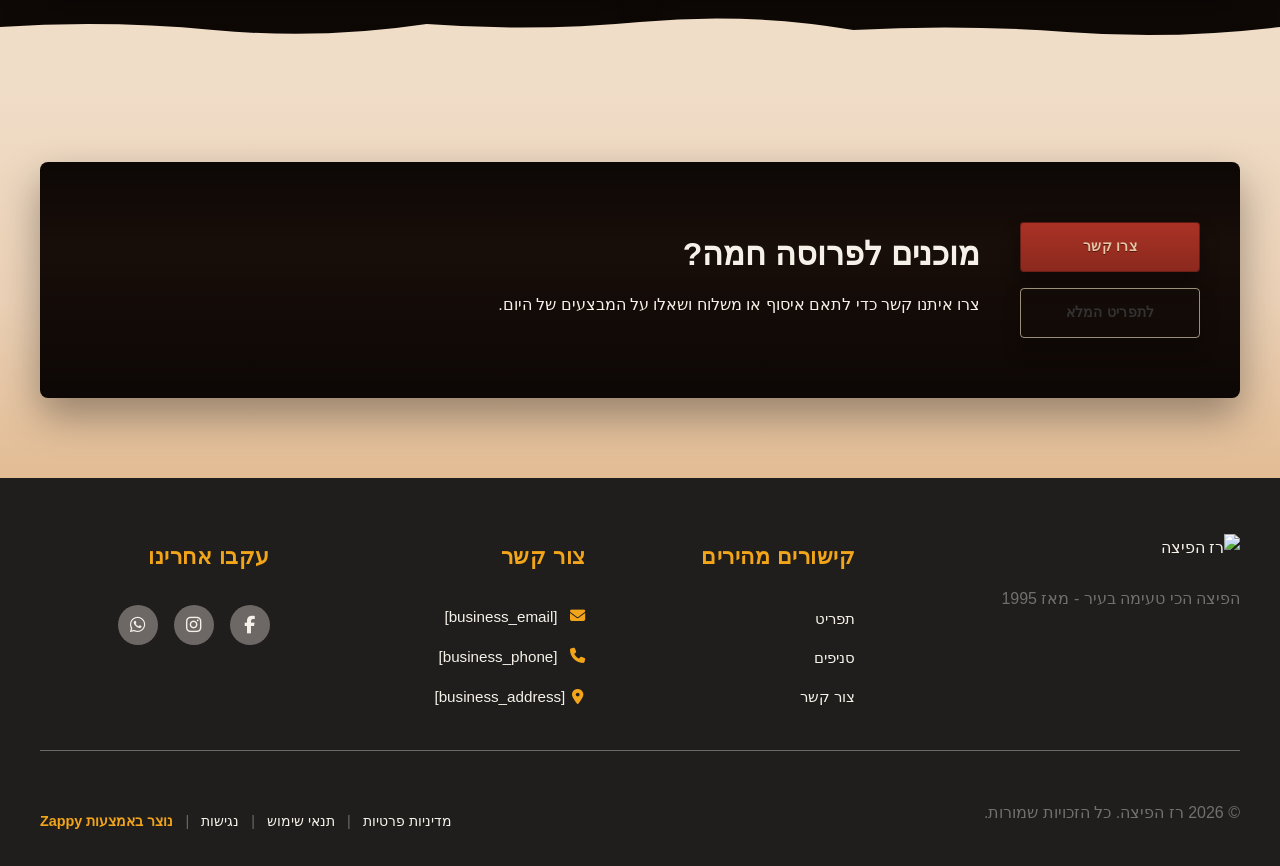
==== commit 92a8685a: "Background sync: Progressive GitHub Sync" ====
--- a/index.html
+++ b/index.html
@@ -798,7 +798,7 @@
       
       <div class="hero-ctas">
         <p>
-        <a href="/locations" class="btn-secondary" data-element-type="button" data-element-id="btn-1773356445916-yx587uhjt" data-native-element="true">מצא סניף</a>
+        
       </p></div>
     </div>
   </div>
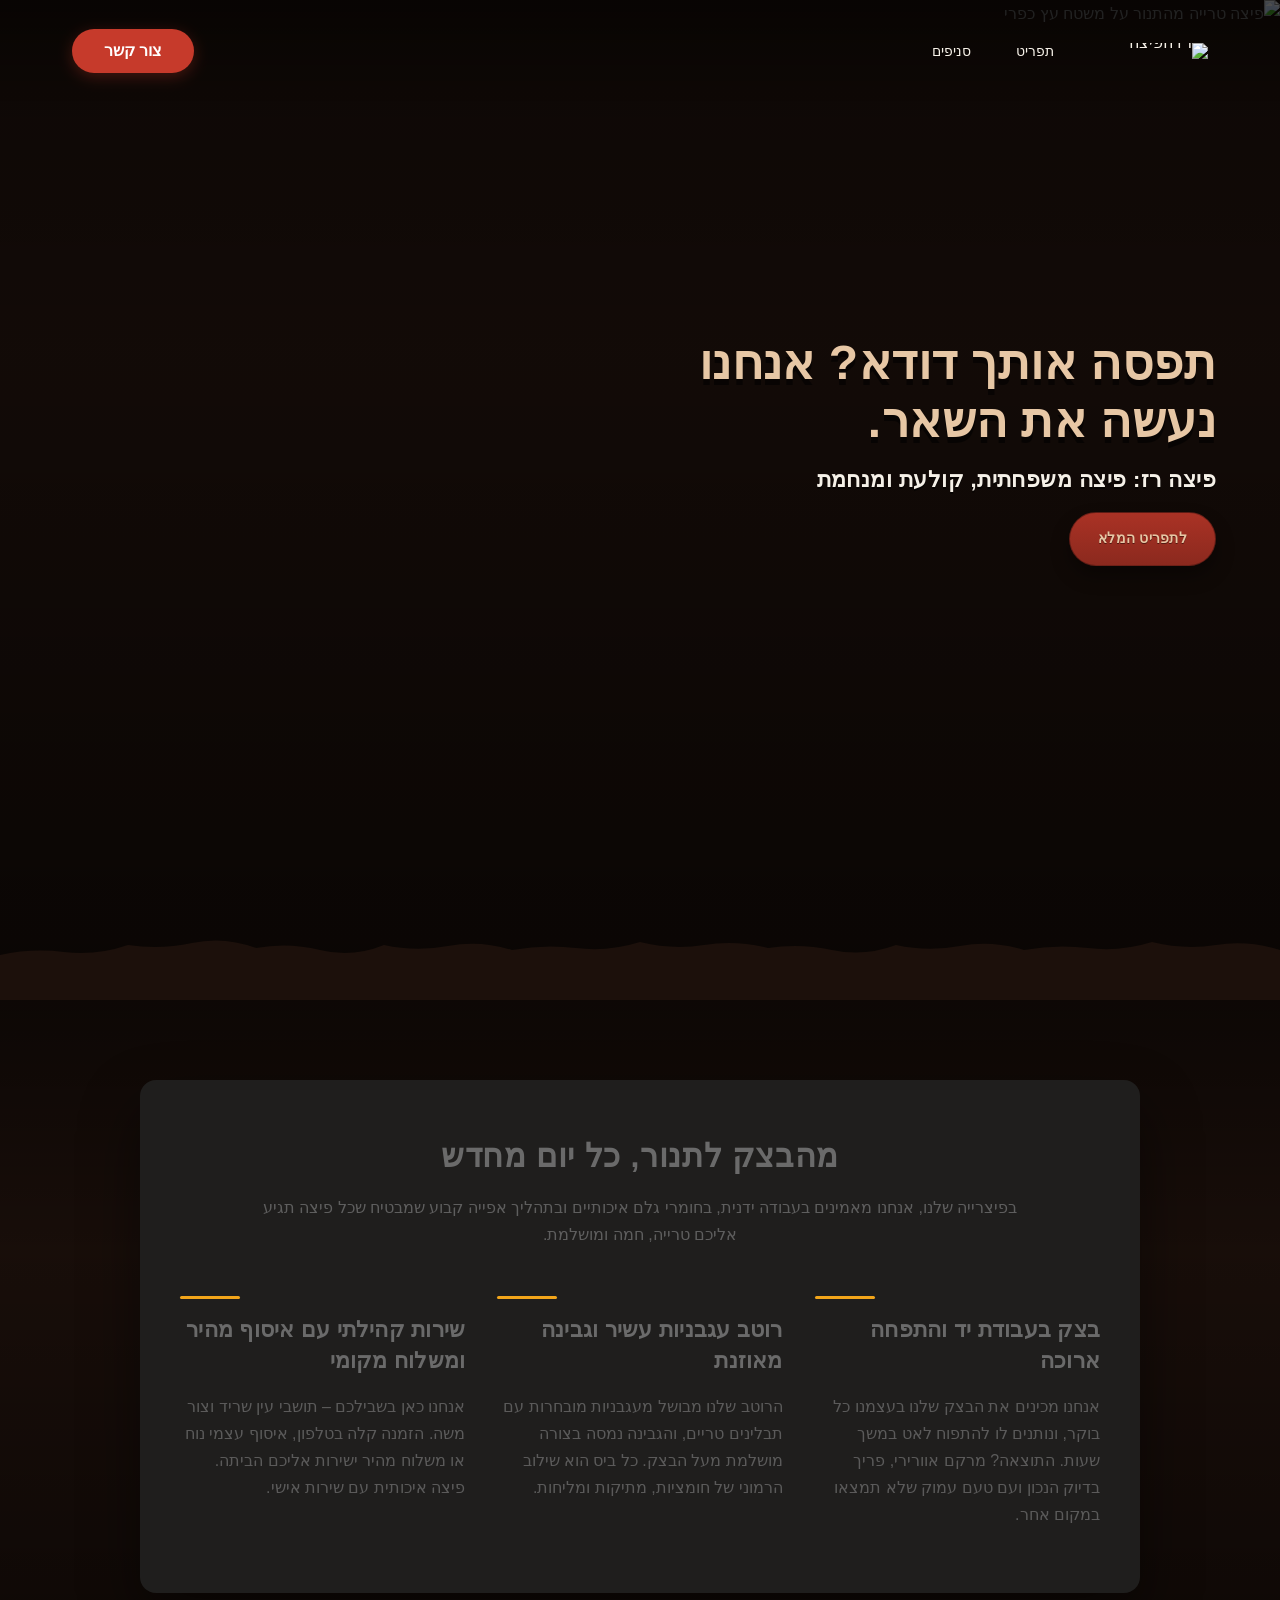
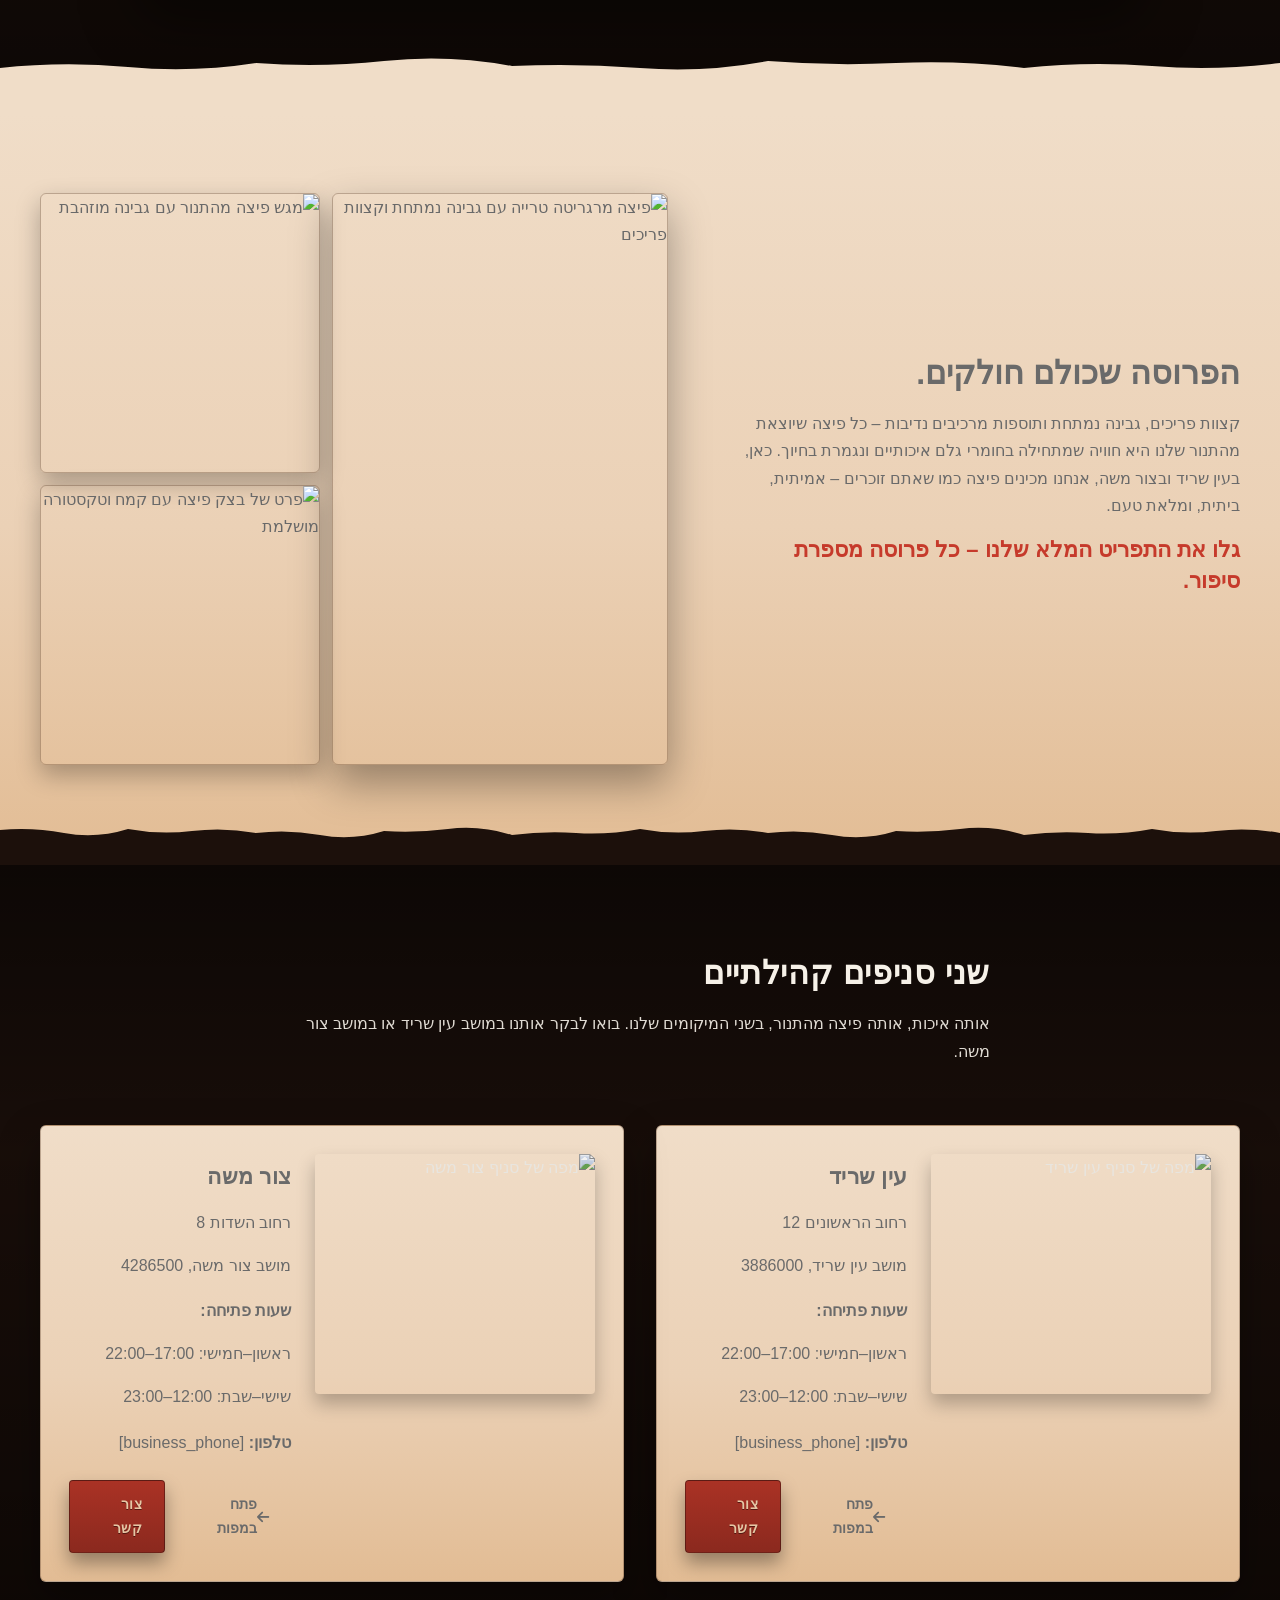
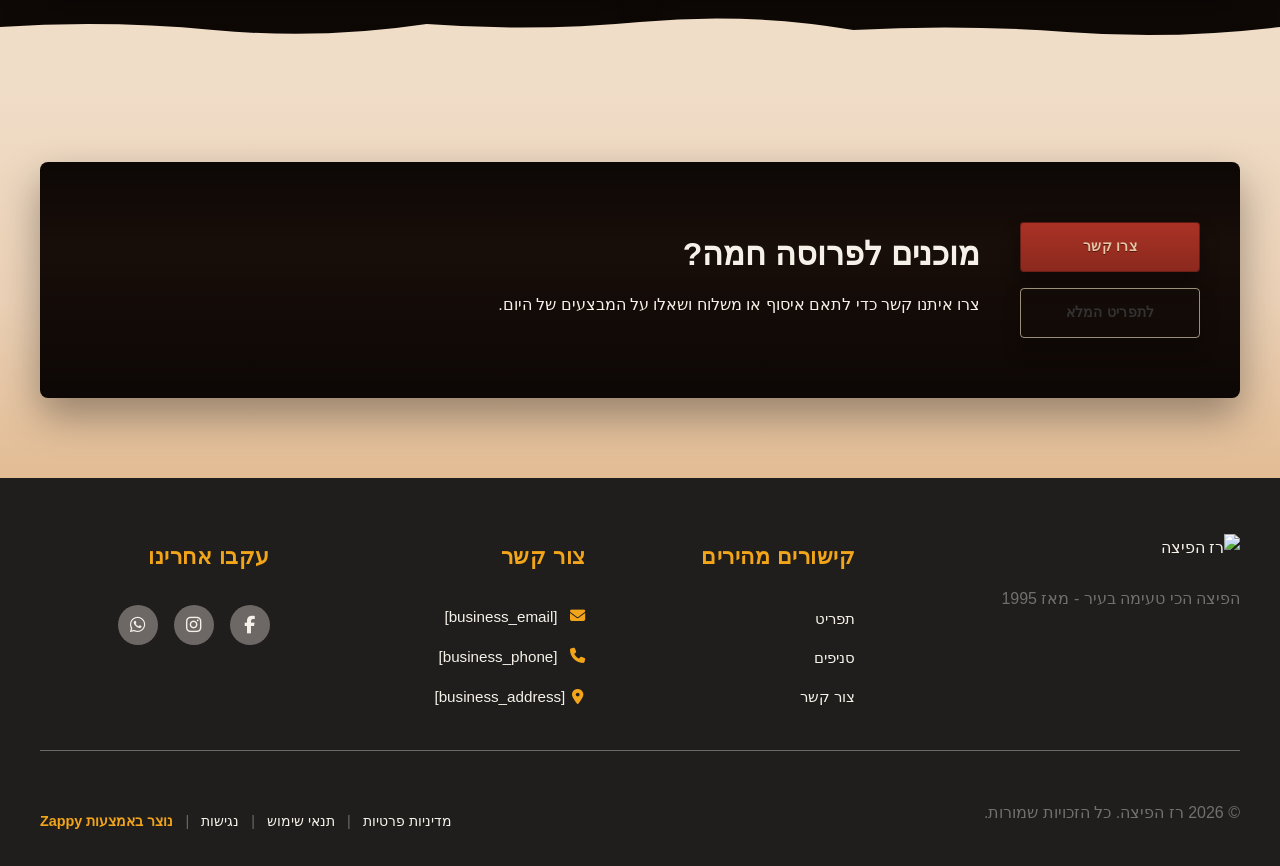
==== commit 3dd18d41: "Background sync: Progressive GitHub Sync" ====
--- a/index.html
+++ b/index.html
@@ -797,9 +797,7 @@
       <h1 style="" data-element-id="move-1773356478322-lm7enh10"></h1><h1 style=""></h1><h2 style=""></h2><h1>תפסה אותך דודא? אנחנו נעשה את השאר.</h1><h3 class="hero-locations" style="">פיצה רז: פיצה משפחתית, קולעת ומנחמת</h3><p><a href="/menu" class="btn-primary" data-element-type="button" data-element-id="zappy-drop-sxmxm26ec" data-native-element="true" style="outline: none;">לתפריט המלא</a></p>
       
       <div class="hero-ctas">
-        <p>
-        
-      </p></div>
+        </div>
     </div>
   </div>
   
@@ -822,7 +820,7 @@
     <div class="index-features-section__panel">
       <div class="index-features-section__intro">
         <h2 class="index-features-section__title">מהבצק לתנור, כל יום מחדש</h2>
-        <p class="index-features-section__subtitle">בפיצרייה שלנו, אנחנו מאמינים בעבודה ידנית, בחומרי גלם איכוtiים ובתהליך אפייה קבוע שמבטיח שכל פיצה תגיע אליכם טרייה, חמה ומושלמת.</p>
+        <p class="index-features-section__subtitle">בפיצרייה שלנו, אנחנו מאמינים בעבודה ידנית, בחומרי גלם איכותיים ובתהליך אפייה קבוע שמבטיח שכל פיצה תגיע אליכם טרייה, חמה ומושלמת.</p>
       </div>
       <div class="index-features-section__grid">
         <div class="index-features-section__feature">
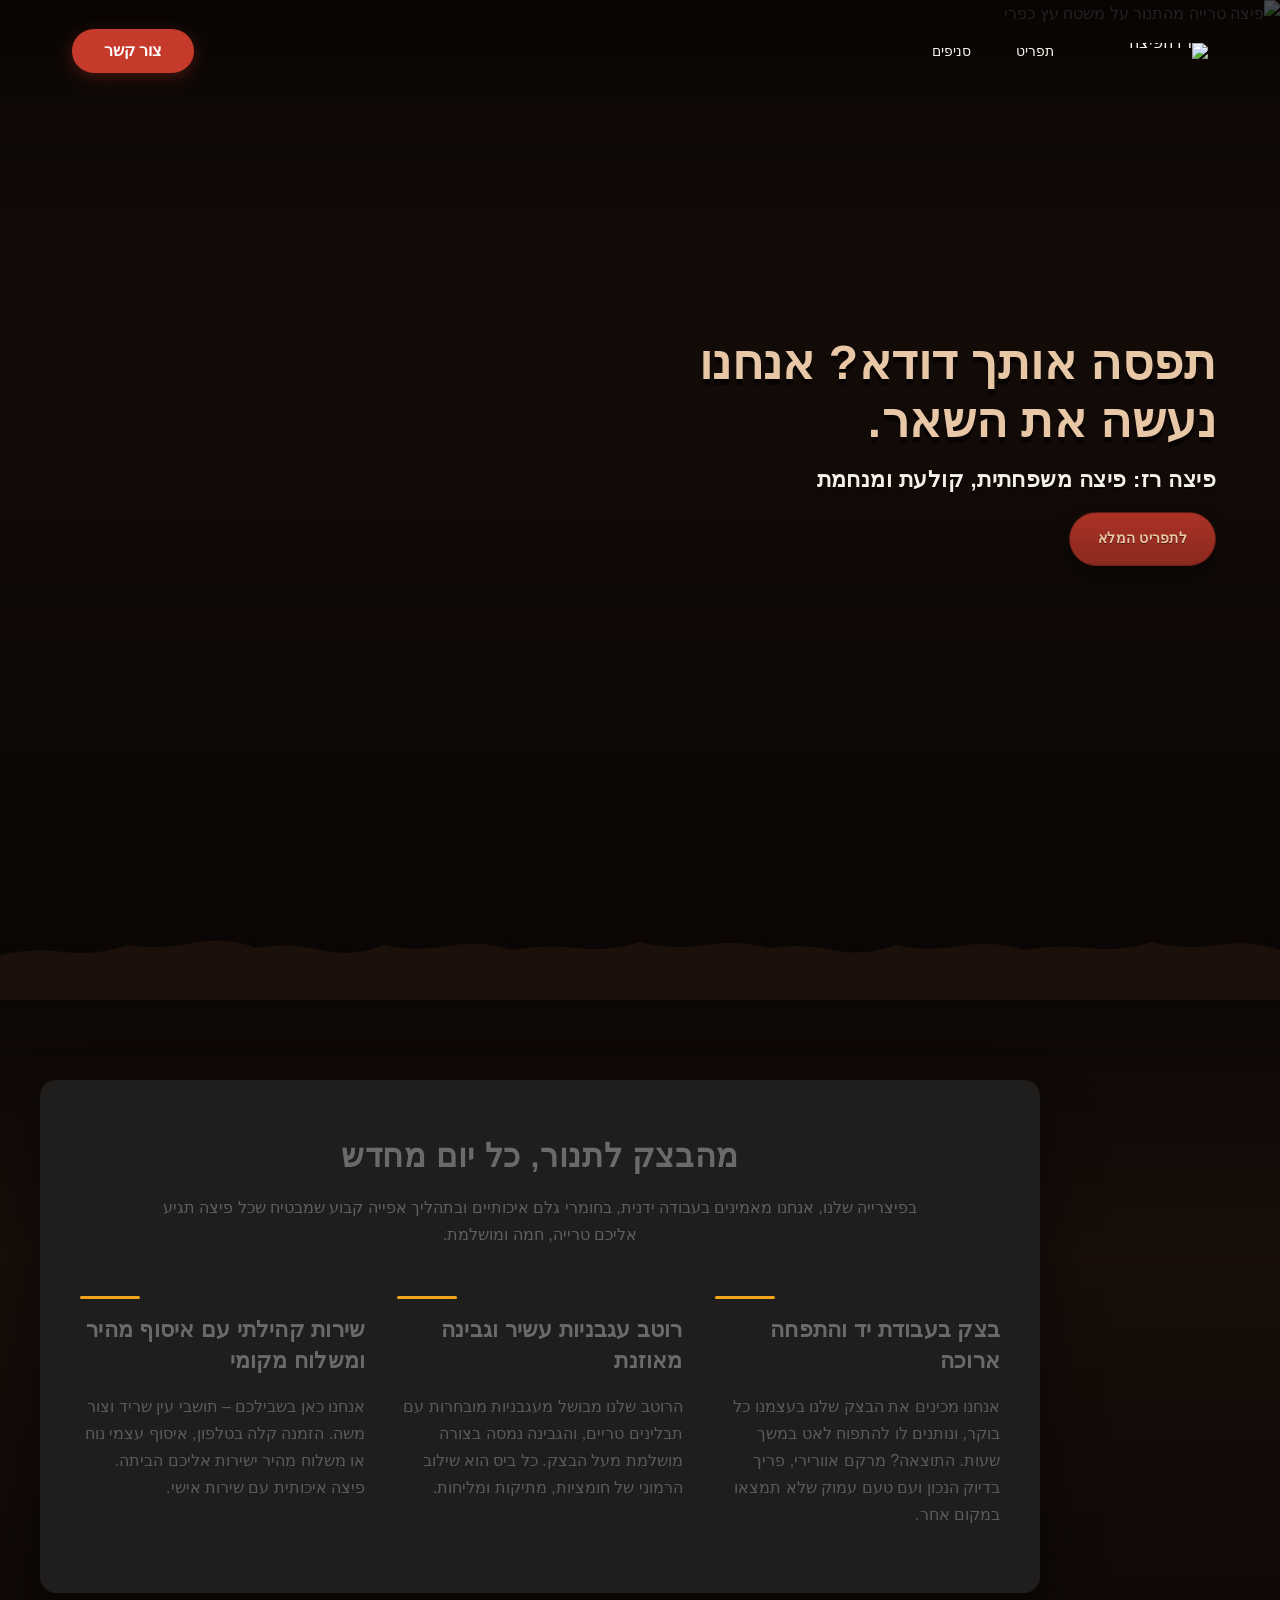
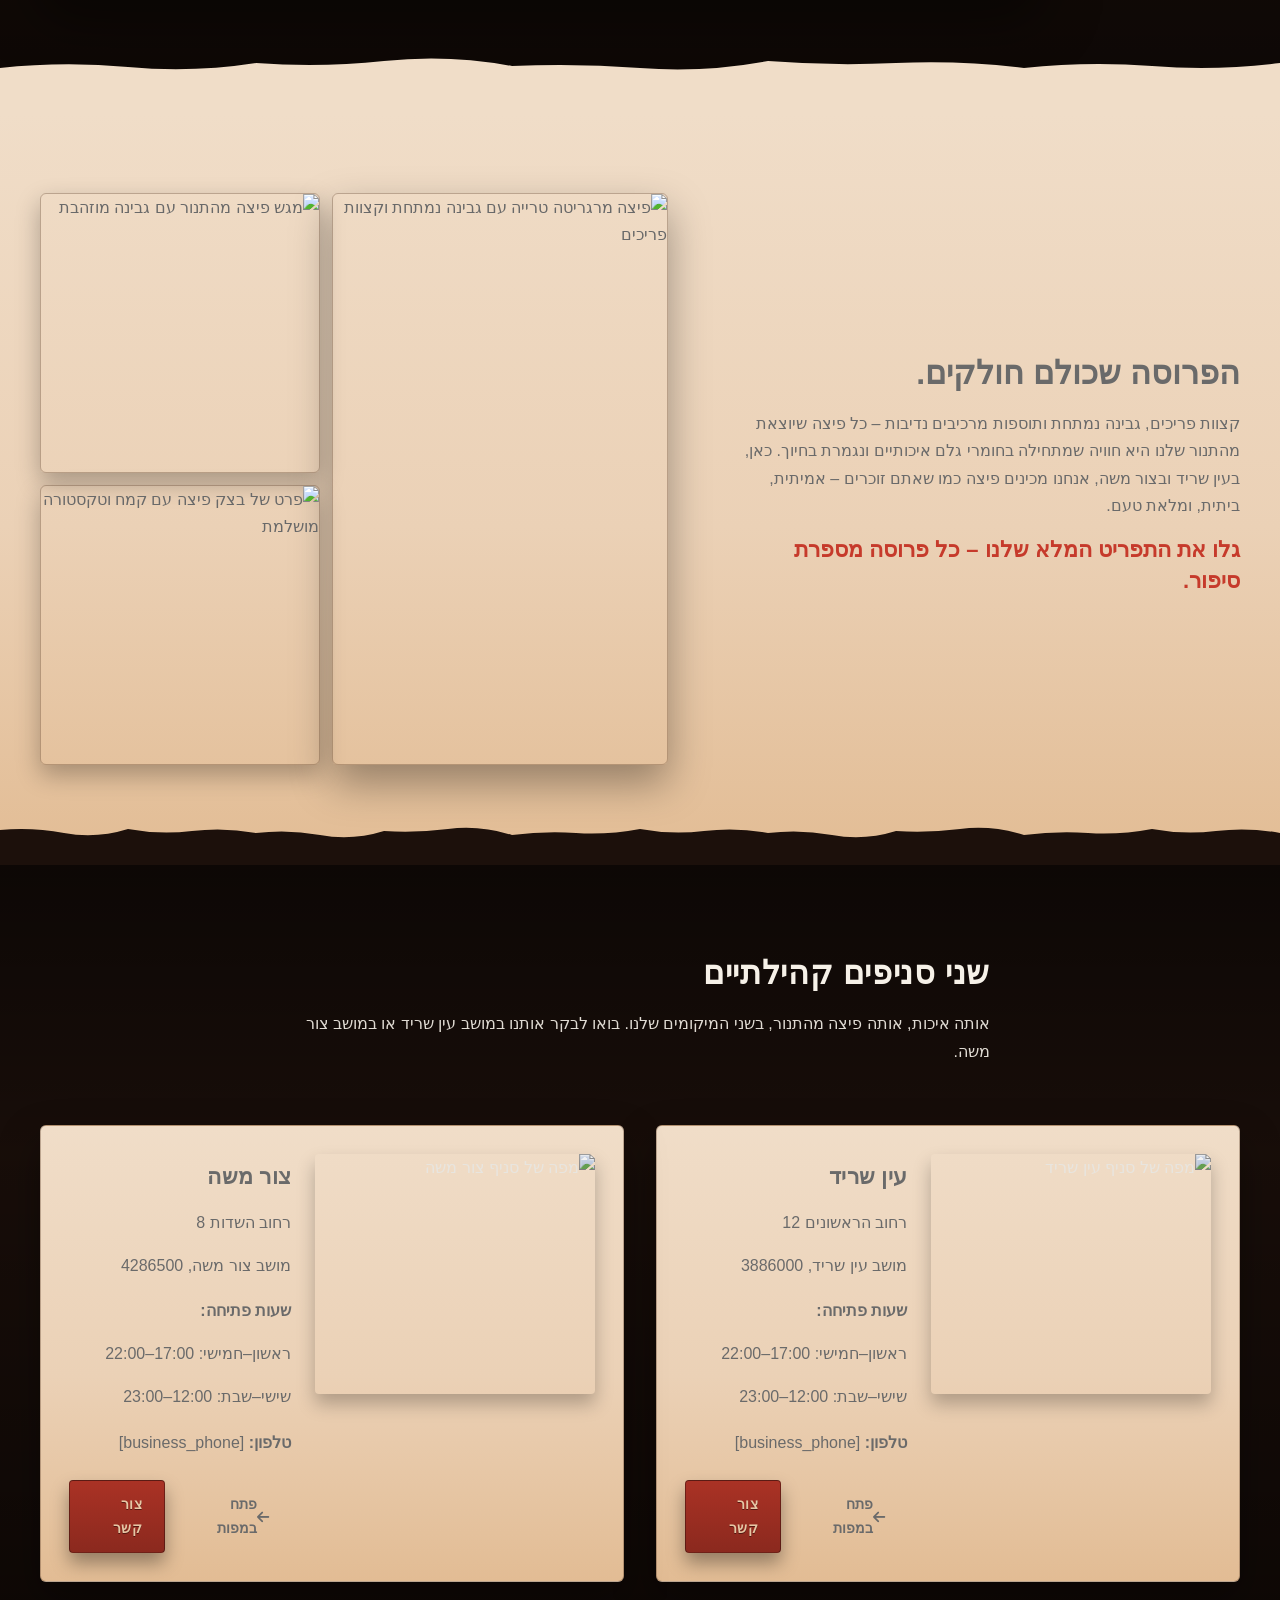
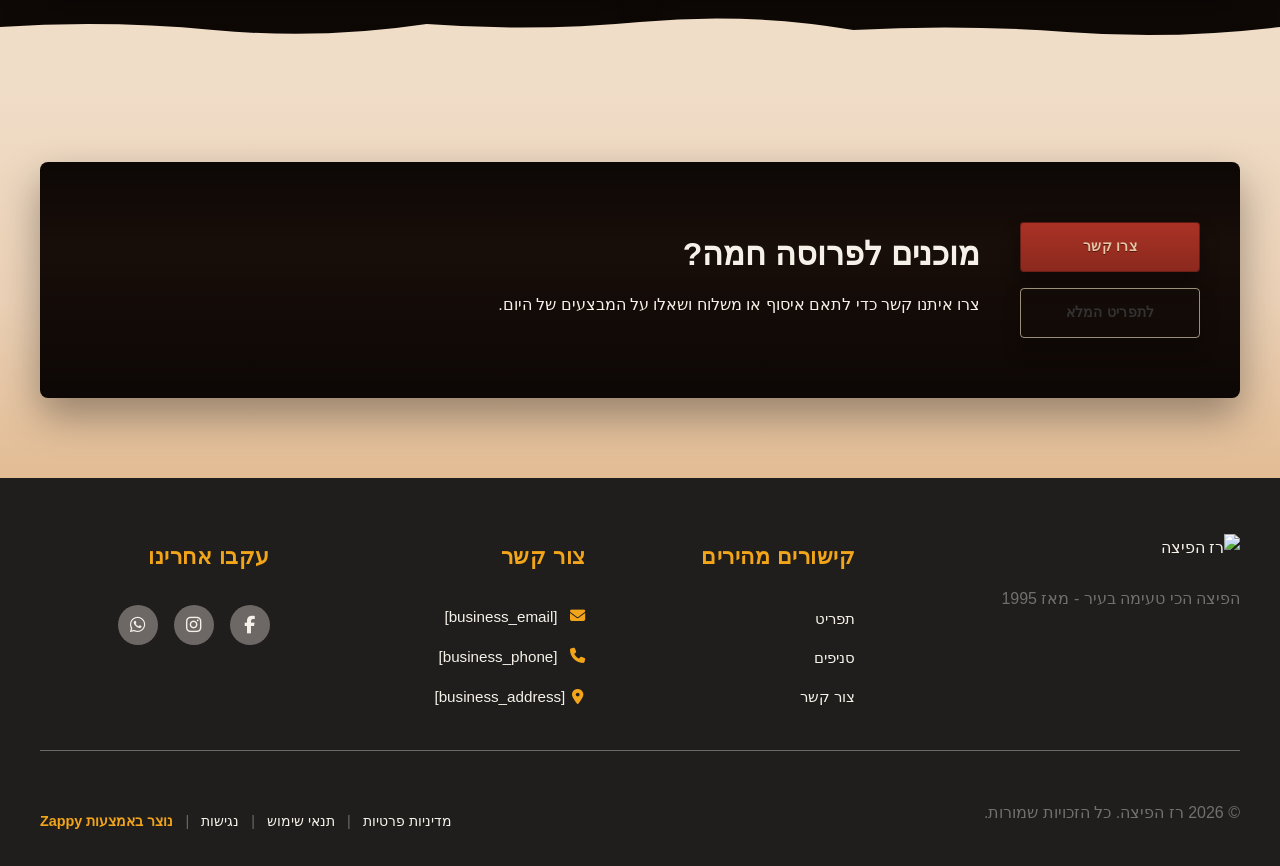
==== commit bf7a4d10: "Background sync: Progressive GitHub Sync" ====
--- a/index.html
+++ b/index.html
@@ -815,25 +815,25 @@
   </div>
 </section>
 
-<section class="index-features-section" data-layout-spec="בית-features">
+<section class="index-features-section" data-layout-spec="בית-features" id="zappy-section-1">
   <div class="index-features-section__container">
-    <div class="index-features-section__panel">
+    <div class="zappy-inserted-element" id="zappy-element-1773357308689-kjok01xin" data-element-id="zappy-element-1773357308689-kjok01xin" data-element-type="paragraph" data-zappy-newly-inserted="true" style="width: 100%;"></div><div class="index-features-section__panel">
       <div class="index-features-section__intro">
-        <h2 class="index-features-section__title">מהבצק לתנור, כל יום מחדש</h2>
-        <p class="index-features-section__subtitle">בפיצרייה שלנו, אנחנו מאמינים בעבודה ידנית, בחומרי גלם איכותיים ובתהליך אפייה קבוע שמבטיח שכל פיצה תגיע אליכם טרייה, חמה ומושלמת.</p>
-      </div>
-      <div class="index-features-section__grid">
-        <div class="index-features-section__feature">
+        <h2 class="index-features-section__title" style="">מהבצק לתנור, כל יום מחדש</h2>
+        <p class="index-features-section__subtitle" style="">בפיצרייה שלנו, אנחנו מאמינים בעבודה ידנית, בחומרי גלם איכותיים ובתהליך אפייה קבוע שמבטיח שכל פיצה תגיע אליכם טרייה, חמה ומושלמת.</p>
+      </div>
+      <div class="index-features-section__grid zappy-preserve-css-grid" id="zappy-auto-grid-1773356596002-cmnor8" data-zappy-auto-grid="true" data-original-item-width="285" data-original-gap="32px" style="grid-template-columns: 285.328px 285.328px 285.344px;">
+        <div class="index-features-section__feature" data-grid-item-index="0">
           <div class="index-features-section__accent-line"></div>
-          <h3 class="index-features-section__feature-title">בצק בעבודת יד והתפחה ארוכה</h3>
+          <h3 class="index-features-section__feature-title" style="">בצק בעבודת יד והתפחה ארוכה</h3>
           <p class="index-features-section__feature-text">אנחנו מכינים את הבצק שלנו בעצמנו כל בוקר, ונותנים לו להתפוח לאט במשך שעות. התוצאה? מרקם אוורירי, פריך בדיוק הנכון ועם טעם עמוק שלא תמצאו במקום אחר.</p>
         </div>
-        <div class="index-features-section__feature">
+        <div class="index-features-section__feature" data-grid-item-index="1">
           <div class="index-features-section__accent-line"></div>
           <h3 class="index-features-section__feature-title">רוטב עגבניות עשיר וגבינה מאוזנת</h3>
-          <p class="index-features-section__feature-text">הרוטב שלנו מבושל מעגבניות מובחרות עם תבלינים טריים, והגבינה נמסה בצורה מושלמת מעל הבצק. כל ביס הוא שילוב הרמוני של חומציות, מתיקות ומליחות.</p>
+          <p class="index-features-section__feature-text" style="">הרוטב שלנו מבושל מעגבניות מובחרות עם תבלינים טריים, והגבינה נמסה בצורה מושלמת מעל הבצק. כל ביס הוא שילוב הרמוני של חומציות, מתיקות ומליחות.</p>
         </div>
-        <div class="index-features-section__feature">
+        <div class="index-features-section__feature" data-grid-item-index="2">
           <div class="index-features-section__accent-line"></div>
           <h3 class="index-features-section__feature-title">שירות קהילתי עם איסוף מהיר ומשלוח מקומי</h3>
           <p class="index-features-section__feature-text">אנחנו כאן בשבילכם – תושבי עין שריד וצור משה. הזמנה קלה בטלפון, איסוף עצמי נוח או משלוח מהיר ישירות אליכם הביתה. פיצה איכותית עם שירות אישי.</p>
@@ -842,7 +842,7 @@
     </div>
   </div>
   <div class="index-features-section__divider-wrapper">
-    <svg aria-hidden="true" viewBox="0 0 1200 100" preserveAspectRatio="none" xmlns="http://www.w3.org/2000/svg">
+    <svg data-no-icon-edit="true" aria-hidden="true" viewBox="0 0 1200 100" preserveAspectRatio="none" xmlns="http://www.w3.org/2000/svg">
       <defs>
         <filter id="flour-speckles">
           <feTurbulence type="fractalNoise" baseFrequency="0.9" numOctaves="4" result="noise"></feTurbulence>
